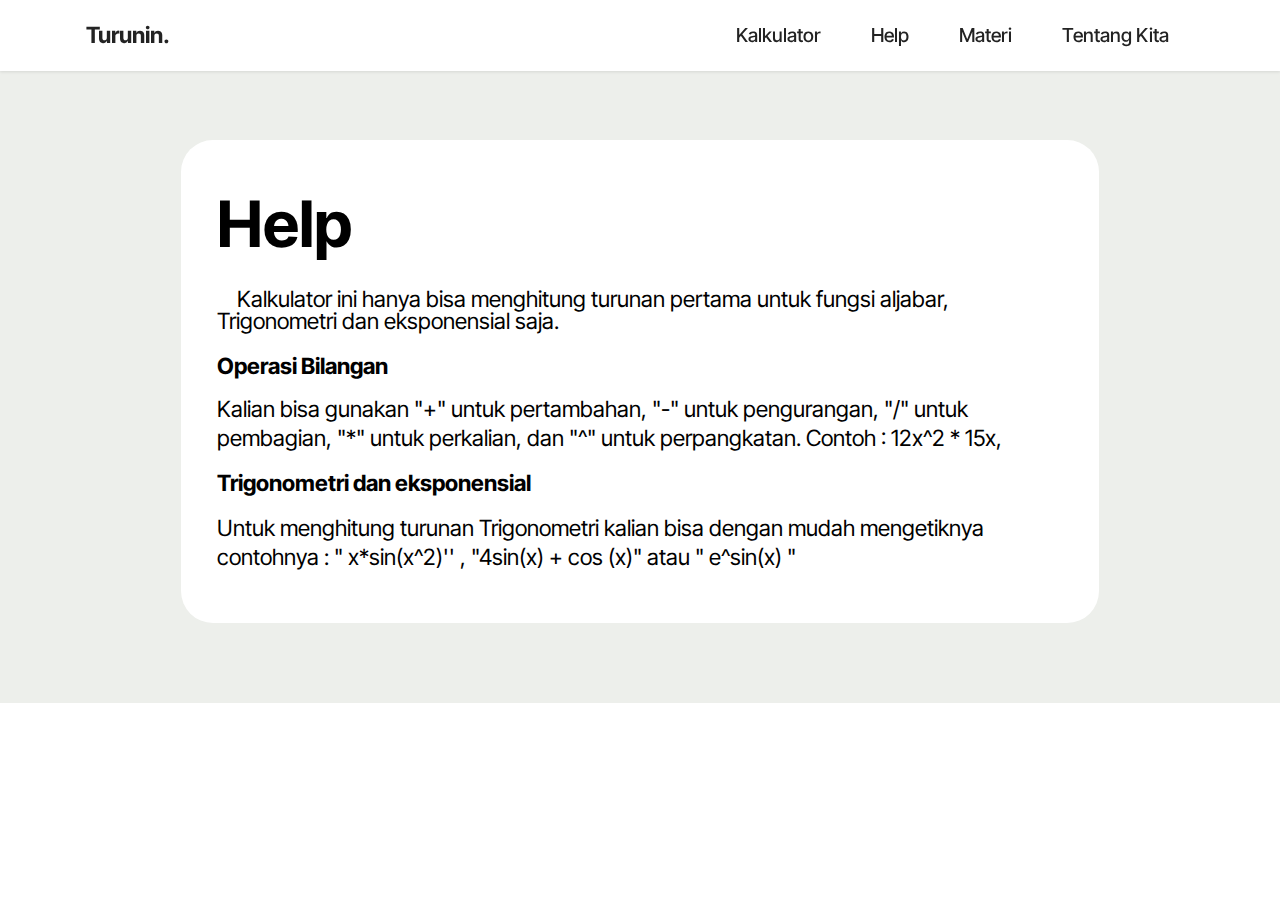
==== page1.html @ 5ba42af3 "Add files via upload" ====
<!DOCTYPE html>
<html  >
<head>

  <meta charset="UTF-8">
  <meta http-equiv="X-UA-Compatible" content="IE=edge">
  <meta name="generator" content="Mobirise v5.9.6, mobirise.com">
  <meta name="viewport" content="width=device-width, initial-scale=1, minimum-scale=1">
  <link rel="shortcut icon" href="assets/images/logo.png" type="image/x-icon">
  <meta name="description" content="">
  
  
  <title>Help</title>
  <link rel="stylesheet" href="assets/bootstrap/css/bootstrap.min.css">
  <link rel="stylesheet" href="assets/bootstrap/css/bootstrap-grid.min.css">
  <link rel="stylesheet" href="assets/bootstrap/css/bootstrap-reboot.min.css">
  <link rel="stylesheet" href="assets/dropdown/css/style.css">
  <link rel="stylesheet" href="assets/socicon/css/styles.css">
  <link rel="stylesheet" href="assets/theme/css/style.css">
  <link rel="preload" href="https://fonts.googleapis.com/css2?family=Inter+Tight:wght@400;700&display=swap&display=swap" as="style" onload="this.onload=null;this.rel='stylesheet'">
  <noscript><link rel="stylesheet" href="https://fonts.googleapis.com/css2?family=Inter+Tight:wght@400;700&display=swap&display=swap"></noscript>
  <link rel="preload" as="style" href="assets/mobirise/css/mbr-additional.css"><link rel="stylesheet" href="assets/mobirise/css/mbr-additional.css" type="text/css">

  
  
  
</head>
<body>
  
  <section data-bs-version="5.1" class="menu menu1 cid-tVA6bDs2df" once="menu" id="menu1-1">
    

    <nav class="navbar navbar-dropdown navbar-fixed-top navbar-expand-lg">
        <div class="container">
            <div class="navbar-brand">
                
                <span class="navbar-caption-wrap"><a class="navbar-caption text-black text-primary display-7" href="index.html">Turunin.</a></span>
            </div>
            <button class="navbar-toggler" type="button" data-toggle="collapse" data-bs-toggle="collapse" data-target="#navbarSupportedContent" data-bs-target="#navbarSupportedContent" aria-controls="navbarNavAltMarkup" aria-expanded="false" aria-label="Toggle navigation">
                <div class="hamburger">
                    <span></span>
                    <span></span>
                    <span></span>
                    <span></span>
                </div>
            </button>
            <div class="collapse navbar-collapse" id="navbarSupportedContent">
                <ul class="navbar-nav nav-dropdown nav-right" data-app-modern-menu="true"><li class="nav-item"><a class="nav-link link text-black text-primary display-4" href="index.html">Kalkulator</a></li>
                    <li class="nav-item"><a class="nav-link link text-black text-primary display-4" href="page1.html">Help</a></li>
                    <li class="nav-item"><a class="nav-link link text-black display-4" href="page2.html">Materi</a>
                    <li class="nav-item"><a class="nav-link link text-black display-4" href="page3.html">Tentang Kita</a>
                    </li></ul>
                
                
            </div>
        </div>
    </nav>
</section>

<section data-bs-version="5.1" class="article07 cid-tVA8xQzJCW" id="article07-2">
  

  
  
  <div class="container">
    <div class="row justify-content-center">
      <div class="card col-md-12 col-lg-10">
        <div class="card-wrapper">
          <h3 class="card-title mbr-fonts-style mbr-white mt-3 mb-4 display-2">
            <strong>Help</strong>
          </h3>
          <div class="row card-box align-left">
            <div class="item features-without-image col-12 active">
              <div class="item-wrapper">
                <h4 class="mbr-section-subtitle mbr-fonts-style mb-3 display-7"><p>&nbsp; &nbsp; Kalkulator ini hanya bisa menghitung turunan pertama untuk fungsi aljabar, Trigonometri dan eksponensial saja.&nbsp;<br><br><strong>Operasi Bilangan</strong></p></h4>
                <p class="mbr-text mbr-fonts-style display-7">
                  Kalian bisa gunakan "+" untuk pertambahan, "-" untuk pengurangan, "/" untuk pembagian, "*" untuk perkalian, dan "^" untuk perpangkatan. Contoh : 12x^2 * 15x,&nbsp;</p>
              </div>
            </div><div class="item features-without-image col-12">
              <div class="item-wrapper">
                <h4 class="mbr-section-subtitle mbr-fonts-style mb-3 display-7"><strong>Trigonometri dan eksponensial</strong></h4>
                <p class="mbr-text mbr-fonts-style display-7">
                  Untuk menghitung turunan Trigonometri kalian bisa dengan mudah mengetiknya contohnya : " x*sin(x^2)'' , "4sin(x) + cos (x)" atau " e^sin(x) "</p>
              </div>
            </div>
            
            
            
          </div>
          
        </div>
      </div>
    </div>
  </div>
</section><section class="display-7" style="padding: 0;align-items: center;justify-content: center;flex-wrap: wrap;    align-content: center;display: flex;position: relative;height: 4rem;"><a href="https://mobiri.se/3112907" style="flex: 1 1;height: 4rem;position: absolute;width: 100%;z-index: 1;"><img alt="" style="height: 4rem;" src="[data-uri]"></a><p style="margin: 0;text-align: center;" class="display-7">&#8204;</p><a style="z-index:1" ></section><script src="assets/bootstrap/js/bootstrap.bundle.min.js"></script>  <script src="assets/smoothscroll/smooth-scroll.js"></script>  <script src="assets/ytplayer/index.js"></script>  <script src="assets/dropdown/js/navbar-dropdown.js"></script>  <script src="assets/theme/js/script.js"></script>  
  
  
</body>
</html>
---- assets/dropdown/css/style.css ----
.navbar-dropdown {
  left: 0;
  padding: 0;
  position: absolute;
  right: 0;
  top: 0;
  transition: all 0.45s ease;
  z-index: 1030;
  background: #282828; }
  .navbar-dropdown .navbar-logo {
    margin-right: 0.8rem;
    transition: margin 0.3s ease-in-out;
    vertical-align: middle; }
    .navbar-dropdown .navbar-logo img {
      height: 3.125rem;
      transition: all 0.3s ease-in-out; }
    .navbar-dropdown .navbar-logo.mbr-iconfont {
      font-size: 3.125rem;
      line-height: 3.125rem; }
  .navbar-dropdown .navbar-caption {
    font-weight: 700;
    white-space: normal;
    vertical-align: -4px;
    line-height: 3.125rem !important; }
    .navbar-dropdown .navbar-caption, .navbar-dropdown .navbar-caption:hover {
      color: inherit;
      text-decoration: none; }
  .navbar-dropdown .mbr-iconfont + .navbar-caption {
    vertical-align: -1px; }
  .navbar-dropdown.navbar-fixed-top {
    position: fixed; }
  .navbar-dropdown .navbar-brand span {
    vertical-align: -4px; }
  .navbar-dropdown.bg-color.transparent {
    background: none; }
  .navbar-dropdown.navbar-short .navbar-brand {
    padding: 0.625rem 0; }
    .navbar-dropdown.navbar-short .navbar-brand span {
      vertical-align: -1px; }
  .navbar-dropdown.navbar-short .navbar-caption {
    line-height: 2.375rem !important;
    vertical-align: -2px; }
  .navbar-dropdown.navbar-short .navbar-logo {
    margin-right: 0.5rem; }
    .navbar-dropdown.navbar-short .navbar-logo img {
      height: 2.375rem; }
    .navbar-dropdown.navbar-short .navbar-logo.mbr-iconfont {
      font-size: 2.375rem;
      line-height: 2.375rem; }
  .navbar-dropdown.navbar-short .mbr-table-cell {
    height: 3.625rem; }
  .navbar-dropdown .navbar-close {
    left: 0.6875rem;
    position: fixed;
    top: 0.75rem;
    z-index: 1000; }
  .navbar-dropdown .hamburger-icon {
    content: "";
    display: inline-block;
    vertical-align: middle;
    width: 16px;
    -webkit-box-shadow: 0 -6px 0 1px #282828,0 0 0 1px #282828,0 6px 0 1px #282828;
    -moz-box-shadow: 0 -6px 0 1px #282828,0 0 0 1px #282828,0 6px 0 1px #282828;
    box-shadow: 0 -6px 0 1px #282828,0 0 0 1px #282828,0 6px 0 1px #282828; }

.dropdown-menu .dropdown-toggle[data-toggle="dropdown-submenu"]::after {
  border-bottom: 0.35em solid transparent;
  border-left: 0.35em solid;
  border-right: 0;
  border-top: 0.35em solid transparent;
  margin-left: 0.3rem; }

.dropdown-menu .dropdown-item:focus {
  outline: 0; }

.nav-dropdown {
  font-size: 0.75rem;
  font-weight: 500;
  height: auto !important; }
  .nav-dropdown .nav-btn {
    padding-left: 1rem; }
  .nav-dropdown .link {
    margin: .667em 1.667em;
    font-weight: 500;
    padding: 0;
    transition: color .2s ease-in-out; }
    .nav-dropdown .link.dropdown-toggle {
      margin-right: 2.583em; }
      .nav-dropdown .link.dropdown-toggle::after {
        margin-left: .25rem;
        border-top: 0.35em solid;
        border-right: 0.35em solid transparent;
        border-left: 0.35em solid transparent;
        border-bottom: 0; }
      .nav-dropdown .link.dropdown-toggle[aria-expanded="true"] {
        margin: 0;
        padding: 0.667em 3.263em  0.667em 1.667em; }
  .nav-dropdown .link::after,
  .nav-dropdown .dropdown-item::after {
    color: inherit; }
  .nav-dropdown .btn {
    font-size: 0.75rem;
    font-weight: 700;
    letter-spacing: 0;
    margin-bottom: 0;
    padding-left: 1.25rem;
    padding-right: 1.25rem; }
  .nav-dropdown .dropdown-menu {
    border-radius: 0;
    border: 0;
    left: 0;
    margin: 0;
    padding-bottom: 1.25rem;
    padding-top: 1.25rem;
    position: relative; }
  .nav-dropdown .dropdown-submenu {
    margin-left: 0.125rem;
    top: 0; }
  .nav-dropdown .dropdown-item {
    font-weight: 500;
    line-height: 2;
    padding: 0.3846em 4.615em 0.3846em 1.5385em;
    position: relative;
    transition: color .2s ease-in-out, background-color .2s ease-in-out; }
    .nav-dropdown .dropdown-item::after {
      margin-top: -0.3077em;
      position: absolute;
      right: 1.1538em;
      top: 50%; }
    .nav-dropdown .dropdown-item:focus, .nav-dropdown .dropdown-item:hover {
      background: none; }

@media (max-width: 767px) {
  .nav-dropdown.navbar-toggleable-sm {
    bottom: 0;
    display: none;
    left: 0;
    overflow-x: hidden;
    position: fixed;
    top: 0;
    transform: translateX(-100%);
    -ms-transform: translateX(-100%);
    -webkit-transform: translateX(-100%);
    width: 18.75rem;
    z-index: 999; } }
.nav-dropdown.navbar-toggleable-xl {
  bottom: 0;
  display: none;
  left: 0;
  overflow-x: hidden;
  position: fixed;
  top: 0;
  transform: translateX(-100%);
  -ms-transform: translateX(-100%);
  -webkit-transform: translateX(-100%);
  width: 18.75rem;
  z-index: 999; }

.nav-dropdown-sm {
  display: block !important;
  overflow-x: hidden;
  overflow: auto;
  padding-top: 3.875rem; }
  .nav-dropdown-sm::after {
    content: "";
    display: block;
    height: 3rem;
    width: 100%; }
  .nav-dropdown-sm.collapse.in ~ .navbar-close {
    display: block !important; }
  .nav-dropdown-sm.collapsing, .nav-dropdown-sm.collapse.in {
    transform: translateX(0);
    -ms-transform: translateX(0);
    -webkit-transform: translateX(0);
    transition: all 0.25s ease-out;
    -webkit-transition: all 0.25s ease-out;
    background: #282828; }
  .nav-dropdown-sm.collapsing[aria-expanded="false"] {
    transform: translateX(-100%);
    -ms-transform: translateX(-100%);
    -webkit-transform: translateX(-100%); }
  .nav-dropdown-sm .nav-item {
    display: block;
    margin-left: 0 !important;
    padding-left: 0; }
  .nav-dropdown-sm .link,
  .nav-dropdown-sm .dropdown-item {
    border-top: 1px dotted rgba(255, 255, 255, 0.1);
    font-size: 0.8125rem;
    line-height: 1.6;
    margin: 0 !important;
    padding: 0.875rem 2.4rem 0.875rem 1.5625rem !important;
    position: relative;
    white-space: normal; }
    .nav-dropdown-sm .link:focus, .nav-dropdown-sm .link:hover,
    .nav-dropdown-sm .dropdown-item:focus,
    .nav-dropdown-sm .dropdown-item:hover {
      background: rgba(0, 0, 0, 0.2) !important;
      color: #c0a375; }
  .nav-dropdown-sm .nav-btn {
    position: relative;
    padding: 1.5625rem 1.5625rem 0 1.5625rem; }
    .nav-dropdown-sm .nav-btn::before {
      border-top: 1px dotted rgba(255, 255, 255, 0.1);
      content: "";
      left: 0;
      position: absolute;
      top: 0;
      width: 100%; }
    .nav-dropdown-sm .nav-btn + .nav-btn {
      padding-top: 0.625rem; }
      .nav-dropdown-sm .nav-btn + .nav-btn::before {
        display: none; }
  .nav-dropdown-sm .btn {
    padding: 0.625rem 0; }
  .nav-dropdown-sm .dropdown-toggle[data-toggle="dropdown-submenu"]::after {
    margin-left: .25rem;
    border-top: 0.35em solid;
    border-right: 0.35em solid transparent;
    border-left: 0.35em solid transparent;
    border-bottom: 0; }
  .nav-dropdown-sm .dropdown-toggle[data-toggle="dropdown-submenu"][aria-expanded="true"]::after {
    border-top: 0;
    border-right: 0.35em solid transparent;
    border-left: 0.35em solid transparent;
    border-bottom: 0.35em solid; }
  .nav-dropdown-sm .dropdown-menu {
    margin: 0;
    padding: 0;
    position: relative;
    top: 0;
    left: 0;
    width: 100%;
    border: 0;
    float: none;
    border-radius: 0;
    background: none; }
  .nav-dropdown-sm .dropdown-submenu {
    left: 100%;
    margin-left: 0.125rem;
    margin-top: -1.25rem;
    top: 0; }

.navbar-toggleable-sm .nav-dropdown .dropdown-menu {
  position: absolute; }

.navbar-toggleable-sm .nav-dropdown .dropdown-submenu {
  left: 100%;
  margin-left: 0.125rem;
  margin-top: -1.25rem;
  top: 0; }

.navbar-toggleable-sm.opened .nav-dropdown .dropdown-menu {
  position: relative; }

.navbar-toggleable-sm.opened .nav-dropdown .dropdown-submenu {
  left: 0;
  margin-left: 00rem;
  margin-top: 0rem;
  top: 0; }

.is-builder .nav-dropdown.collapsing {
  transition: none !important; }
---- assets/socicon/css/styles.css ----
@charset "UTF-8";

@font-face {
  font-family: 'Socicon';
  src:  url('../fonts/socicon.eot');
  src:  url('../fonts/socicon.eot?#iefix') format('embedded-opentype'),
    url('../fonts/socicon.woff2') format('woff2'),
    url('../fonts/socicon.ttf') format('truetype'),
    url('../fonts/socicon.woff') format('woff'),
    url('../fonts/socicon.svg#socicon') format('svg');
  font-weight: normal;
  font-style: normal;
  font-display: swap;
}

[data-icon]:before {
  font-family: "socicon" !important;
  content: attr(data-icon);
  font-style: normal !important;
  font-weight: normal !important;
  font-variant: normal !important;
  text-transform: none !important;
  speak: none;
  line-height: 1;
  -webkit-font-smoothing: antialiased;
  -moz-osx-font-smoothing: grayscale;
}

[class^="socicon-"], [class*=" socicon-"] {
  /* use !important to prevent issues with browser extensions that change fonts */
  font-family: 'Socicon' !important;
  speak: none;
  font-style: normal;
  font-weight: normal;
  font-variant: normal;
  text-transform: none;
  line-height: 1;

  /* Better Font Rendering =========== */
  -webkit-font-smoothing: antialiased;
  -moz-osx-font-smoothing: grayscale;
}

.socicon-eitaa:before {
  content: "\e97c";
}
.socicon-soroush:before {
  content: "\e97d";
}
.socicon-bale:before {
  content: "\e97e";
}
.socicon-zazzle:before {
  content: "\e97b";
}
.socicon-society6:before {
  content: "\e97a";
}
.socicon-redbubble:before {
  content: "\e979";
}
.socicon-avvo:before {
  content: "\e978";
}
.socicon-stitcher:before {
  content: "\e977";
}
.socicon-googlehangouts:before {
  content: "\e974";
}
.socicon-dlive:before {
  content: "\e975";
}
.socicon-vsco:before {
  content: "\e976";
}
.socicon-flipboard:before {
  content: "\e973";
}
.socicon-ubuntu:before {
  content: "\e958";
}
.socicon-artstation:before {
  content: "\e959";
}
.socicon-invision:before {
  content: "\e95a";
}
.socicon-torial:before {
  content: "\e95b";
}
.socicon-collectorz:before {
  content: "\e95c";
}
.socicon-seenthis:before {
  content: "\e95d";
}
.socicon-googleplaymusic:before {
  content: "\e95e";
}
.socicon-debian:before {
  content: "\e95f";
}
.socicon-filmfreeway:before {
  content: "\e960";
}
.socicon-gnome:before {
  content: "\e961";
}
.socicon-itchio:before {
  content: "\e962";
}
.socicon-jamendo:before {
  content: "\e963";
}
.socicon-mix:before {
  content: "\e964";
}
.socicon-sharepoint:before {
  content: "\e965";
}
.socicon-tinder:before {
  content: "\e966";
}
.socicon-windguru:before {
  content: "\e967";
}
.socicon-cdbaby:before {
  content: "\e968";
}
.socicon-elementaryos:before {
  content: "\e969";
}
.socicon-stage32:before {
  content: "\e96a";
}
.socicon-tiktok:before {
  content: "\e96b";
}
.socicon-gitter:before {
  content: "\e96c";
}
.socicon-letterboxd:before {
  content: "\e96d";
}
.socicon-threema:before {
  content: "\e96e";
}
.socicon-splice:before {
  content: "\e96f";
}
.socicon-metapop:before {
  content: "\e970";
}
.socicon-naver:before {
  content: "\e971";
}
.socicon-remote:before {
  content: "\e972";
}
.socicon-internet:before {
  content: "\e957";
}
.socicon-moddb:before {
  content: "\e94b";
}
.socicon-indiedb:before {
  content: "\e94c";
}
.socicon-traxsource:before {
  content: "\e94d";
}
.socicon-gamefor:before {
  content: "\e94e";
}
.socicon-pixiv:before {
  content: "\e94f";
}
.socicon-myanimelist:before {
  content: "\e950";
}
.socicon-blackberry:before {
  content: "\e951";
}
.socicon-wickr:before {
  content: "\e952";
}
.socicon-spip:before {
  content: "\e953";
}
.socicon-napster:before {
  content: "\e954";
}
.socicon-beatport:before {
  content: "\e955";
}
.socicon-hackerone:before {
  content: "\e956";
}
.socicon-hackernews:before {
  content: "\e946";
}
.socicon-smashwords:before {
  content: "\e947";
}
.socicon-kobo:before {
  content: "\e948";
}
.socicon-bookbub:before {
  content: "\e949";
}
.socicon-mailru:before {
  content: "\e94a";
}
.socicon-gitlab:before {
  content: "\e945";
}
.socicon-instructables:before {
  content: "\e944";
}
.socicon-portfolio:before {
  content: "\e943";
}
.socicon-codered:before {
  content: "\e940";
}
.socicon-origin:before {
  content: "\e941";
}
.socicon-nextdoor:before {
  content: "\e942";
}
.socicon-udemy:before {
  content: "\e93f";
}
.socicon-livemaster:before {
  content: "\e93e";
}
.socicon-crunchbase:before {
  content: "\e93b";
}
.socicon-homefy:before {
  content: "\e93c";
}
.socicon-calendly:before {
  content: "\e93d";
}
.socicon-realtor:before {
  content: "\e90f";
}
.socicon-tidal:before {
  content: "\e910";
}
.socicon-qobuz:before {
  content: "\e911";
}
.socicon-natgeo:before {
  content: "\e912";
}
.socicon-mastodon:before {
  content: "\e913";
}
.socicon-unsplash:before {
  content: "\e914";
}
.socicon-homeadvisor:before {
  content: "\e915";
}
.socicon-angieslist:before {
  content: "\e916";
}
.socicon-codepen:before {
  content: "\e917";
}
.socicon-slack:before {
  content: "\e918";
}
.socicon-openaigym:before {
  content: "\e919";
}
.socicon-logmein:before {
  content: "\e91a";
}
.socicon-fiverr:before {
  content: "\e91b";
}
.socicon-gotomeeting:before {
  content: "\e91c";
}
.socicon-aliexpress:before {
  content: "\e91d";
}
.socicon-guru:before {
  content: "\e91e";
}
.socicon-appstore:before {
  content: "\e91f";
}
.socicon-homes:before {
  content: "\e920";
}
.socicon-zoom:before {
  content: "\e921";
}
.socicon-alibaba:before {
  content: "\e922";
}
.socicon-craigslist:before {
  content: "\e923";
}
.socicon-wix:before {
  content: "\e924";
}
.socicon-redfin:before {
  content: "\e925";
}
.socicon-googlecalendar:before {
  content: "\e926";
}
.socicon-shopify:before {
  content: "\e927";
}
.socicon-freelancer:before {
  content: "\e928";
}
.socicon-seedrs:before {
  content: "\e929";
}
.socicon-bing:before {
  content: "\e92a";
}
.socicon-doodle:before {
  content: "\e92b";
}
.socicon-bonanza:before {
  content: "\e92c";
}
.socicon-squarespace:before {
  content: "\e92d";
}
.socicon-toptal:before {
  content: "\e92e";
}
.socicon-gust:before {
  content: "\e92f";
}
.socicon-ask:before {
  content: "\e930";
}
.socicon-trulia:before {
  content: "\e931";
}
.socicon-loomly:before {
  content: "\e932";
}
.socicon-ghost:before {
  content: "\e933";
}
.socicon-upwork:before {
  content: "\e934";
}
.socicon-fundable:before {
  content: "\e935";
}
.socicon-booking:before {
  content: "\e936";
}
.socicon-googlemaps:before {
  content: "\e937";
}
.socicon-zillow:before {
  content: "\e938";
}
.socicon-niconico:before {
  content: "\e939";
}
.socicon-toneden:before {
  content: "\e93a";
}
.socicon-augment:before {
  content: "\e908";
}
.socicon-bitbucket:before {
  content: "\e909";
}
.socicon-fyuse:before {
  content: "\e90a";
}
.socicon-yt-gaming:before {
  content: "\e90b";
}
.socicon-sketchfab:before {
  content: "\e90c";
}
.socicon-mobcrush:before {
  content: "\e90d";
}
.socicon-microsoft:before {
  content: "\e90e";
}
.socicon-pandora:before {
  content: "\e907";
}
.socicon-messenger:before {
  content: "\e906";
}
.socicon-gamewisp:before {
  content: "\e905";
}
.socicon-bloglovin:before {
  content: "\e904";
}
.socicon-tunein:before {
  content: "\e903";
}
.socicon-gamejolt:before {
  content: "\e901";
}
.socicon-trello:before {
  content: "\e902";
}
.socicon-spreadshirt:before {
  content: "\e900";
}
.socicon-500px:before {
  content: "\e000";
}
.socicon-8tracks:before {
  content: "\e001";
}
.socicon-airbnb:before {
  content: "\e002";
}
.socicon-alliance:before {
  content: "\e003";
}
.socicon-amazon:before {
  content: "\e004";
}
.socicon-amplement:before {
  content: "\e005";
}
.socicon-android:before {
  content: "\e006";
}
.socicon-angellist:before {
  content: "\e007";
}
.socicon-apple:before {
  content: "\e008";
}
.socicon-appnet:before {
  content: "\e009";
}
.socicon-baidu:before {
  content: "\e00a";
}
.socicon-bandcamp:before {
  content: "\e00b";
}
.socicon-battlenet:before {
  content: "\e00c";
}
.socicon-mixer:before {
  content: "\e00d";
}
.socicon-bebee:before {
  content: "\e00e";
}
.socicon-bebo:before {
  content: "\e00f";
}
.socicon-behance:before {
  content: "\e010";
}
.socicon-blizzard:before {
  content: "\e011";
}
.socicon-blogger:before {
  content: "\e012";
}
.socicon-buffer:before {
  content: "\e013";
}
.socicon-chrome:before {
  content: "\e014";
}
.socicon-coderwall:before {
  content: "\e015";
}
.socicon-curse:before {
  content: "\e016";
}
.socicon-dailymotion:before {
  content: "\e017";
}
.socicon-deezer:before {
  content: "\e018";
}
.socicon-delicious:before {
  content: "\e019";
}
.socicon-deviantart:before {
  content: "\e01a";
}
.socicon-diablo:before {
  content: "\e01b";
}
.socicon-digg:before {
  content: "\e01c";
}
.socicon-discord:before {
  content: "\e01d";
}
.socicon-disqus:before {
  content: "\e01e";
}
.socicon-douban:before {
  content: "\e01f";
}
.socicon-draugiem:before {
  content: "\e020";
}
.socicon-dribbble:before {
  content: "\e021";
}
.socicon-drupal:before {
  content: "\e022";
}
.socicon-ebay:before {
  content: "\e023";
}
.socicon-ello:before {
  content: "\e024";
}
.socicon-endomodo:before {
  content: "\e025";
}
.socicon-envato:before {
  content: "\e026";
}
.socicon-etsy:before {
  content: "\e027";
}
.socicon-facebook:before {
  content: "\e028";
}
.socicon-feedburner:before {
  content: "\e029";
}
.socicon-filmweb:before {
  content: "\e02a";
}
.socicon-firefox:before {
  content: "\e02b";
}
.socicon-flattr:before {
  content: "\e02c";
}
.socicon-flickr:before {
  content: "\e02d";
}
.socicon-formulr:before {
  content: "\e02e";
}
.socicon-forrst:before {
  content: "\e02f";
}
.socicon-foursquare:before {
  content: "\e030";
}
.socicon-friendfeed:before {
  content: "\e031";
}
.socicon-github:before {
  content: "\e032";
}
.socicon-goodreads:before {
  content: "\e033";
}
.socicon-google:before {
  content: "\e034";
}
.socicon-googlescholar:before {
  content: "\e035";
}
.socicon-googlegroups:before {
  content: "\e036";
}
.socicon-googlephotos:before {
  content: "\e037";
}
.socicon-googleplus:before {
  content: "\e038";
}
.socicon-grooveshark:before {
  content: "\e039";
}
.socicon-hackerrank:before {
  content: "\e03a";
}
.socicon-hearthstone:before {
  content: "\e03b";
}
.socicon-hellocoton:before {
  content: "\e03c";
}
.socicon-heroes:before {
  content: "\e03d";
}
.socicon-smashcast:before {
  content: "\e03e";
}
.socicon-horde:before {
  content: "\e03f";
}
.socicon-houzz:before {
  content: "\e040";
}
.socicon-icq:before {
  content: "\e041";
}
.socicon-identica:before {
  content: "\e042";
}
.socicon-imdb:before {
  content: "\e043";
}
.socicon-instagram:before {
  content: "\e044";
}
.socicon-issuu:before {
  content: "\e045";
}
.socicon-istock:before {
  content: "\e046";
}
.socicon-itunes:before {
  content: "\e047";
}
.socicon-keybase:before {
  content: "\e048";
}
.socicon-lanyrd:before {
  content: "\e049";
}
.socicon-lastfm:before {
  content: "\e04a";
}
.socicon-line:before {
  content: "\e04b";
}
.socicon-linkedin:before {
  content: "\e04c";
}
.socicon-livejournal:before {
  content: "\e04d";
}
.socicon-lyft:before {
  content: "\e04e";
}
.socicon-macos:before {
  content: "\e04f";
}
.socicon-mail:before {
  content: "\e050";
}
.socicon-medium:before {
  content: "\e051";
}
.socicon-meetup:before {
  content: "\e052";
}
.socicon-mixcloud:before {
  content: "\e053";
}
.socicon-modelmayhem:before {
  content: "\e054";
}
.socicon-mumble:before {
  content: "\e055";
}
.socicon-myspace:before {
  content: "\e056";
}
.socicon-newsvine:before {
  content: "\e057";
}
.socicon-nintendo:before {
  content: "\e058";
}
.socicon-npm:before {
  content: "\e059";
}
.socicon-odnoklassniki:before {
  content: "\e05a";
}
.socicon-openid:before {
  content: "\e05b";
}
.socicon-opera:before {
  content: "\e05c";
}
.socicon-outlook:before {
  content: "\e05d";
}
.socicon-overwatch:before {
  content: "\e05e";
}
.socicon-patreon:before {
  content: "\e05f";
}
.socicon-paypal:before {
  content: "\e060";
}
.socicon-periscope:before {
  content: "\e061";
}
.socicon-persona:before {
  content: "\e062";
}
.socicon-pinterest:before {
  content: "\e063";
}
.socicon-play:before {
  content: "\e064";
}
.socicon-player:before {
  content: "\e065";
}
.socicon-playstation:before {
  content: "\e066";
}
.socicon-pocket:before {
  content: "\e067";
}
.socicon-qq:before {
  content: "\e068";
}
.socicon-quora:before {
  content: "\e069";
}
.socicon-raidcall:before {
  content: "\e06a";
}
.socicon-ravelry:before {
  content: "\e06b";
}
.socicon-reddit:before {
  content: "\e06c";
}
.socicon-renren:before {
  content: "\e06d";
}
.socicon-researchgate:before {
  content: "\e06e";
}
.socicon-residentadvisor:before {
  content: "\e06f";
}
.socicon-reverbnation:before {
  content: "\e070";
}
.socicon-rss:before {
  content: "\e071";
}
.socicon-sharethis:before {
  content: "\e072";
}
.socicon-skype:before {
  content: "\e073";
}
.socicon-slideshare:before {
  content: "\e074";
}
.socicon-smugmug:before {
  content: "\e075";
}
.socicon-snapchat:before {
  content: "\e076";
}
.socicon-songkick:before {
  content: "\e077";
}
.socicon-soundcloud:before {
  content: "\e078";
}
.socicon-spotify:before {
  content: "\e079";
}
.socicon-stackexchange:before {
  content: "\e07a";
}
.socicon-stackoverflow:before {
  content: "\e07b";
}
.socicon-starcraft:before {
  content: "\e07c";
}
.socicon-stayfriends:before {
  content: "\e07d";
}
.socicon-steam:before {
  content: "\e07e";
}
.socicon-storehouse:before {
  content: "\e07f";
}
.socicon-strava:before {
  content: "\e080";
}
.socicon-streamjar:before {
  content: "\e081";
}
.socicon-stumbleupon:before {
  content: "\e082";
}
.socicon-swarm:before {
  content: "\e083";
}
.socicon-teamspeak:before {
  content: "\e084";
}
.socicon-teamviewer:before {
  content: "\e085";
}
.socicon-technorati:before {
  content: "\e086";
}
.socicon-telegram:before {
  content: "\e087";
}
.socicon-tripadvisor:before {
  content: "\e088";
}
.socicon-tripit:before {
  content: "\e089";
}
.socicon-triplej:before {
  content: "\e08a";
}
.socicon-tumblr:before {
  content: "\e08b";
}
.socicon-twitch:before {
  content: "\e08c";
}
.socicon-twitter:before {
  content: "\e08d";
}
.socicon-uber:before {
  content: "\e08e";
}
.socicon-ventrilo:before {
  content: "\e08f";
}
.socicon-viadeo:before {
  content: "\e090";
}
.socicon-viber:before {
  content: "\e091";
}
.socicon-viewbug:before {
  content: "\e092";
}
.socicon-vimeo:before {
  content: "\e093";
}
.socicon-vine:before {
  content: "\e094";
}
.socicon-vkontakte:before {
  content: "\e095";
}
.socicon-warcraft:before {
  content: "\e096";
}
.socicon-wechat:before {
  content: "\e097";
}
.socicon-weibo:before {
  content: "\e098";
}
.socicon-whatsapp:before {
  content: "\e099";
}
.socicon-wikipedia:before {
  content: "\e09a";
}
.socicon-windows:before {
  content: "\e09b";
}
.socicon-wordpress:before {
  content: "\e09c";
}
.socicon-wykop:before {
  content: "\e09d";
}
.socicon-xbox:before {
  content: "\e09e";
}
.socicon-xing:before {
  content: "\e09f";
}
.socicon-yahoo:before {
  content: "\e0a0";
}
.socicon-yammer:before {
  content: "\e0a1";
}
.socicon-yandex:before {
  content: "\e0a2";
}
.socicon-yelp:before {
  content: "\e0a3";
}
.socicon-younow:before {
  content: "\e0a4";
}
.socicon-youtube:before {
  content: "\e0a5";
}
.socicon-zapier:before {
  content: "\e0a6";
}
.socicon-zerply:before {
  content: "\e0a7";
}
.socicon-zomato:before {
  content: "\e0a8";
}
.socicon-zynga:before {
  content: "\e0a9";
}
---- assets/theme/css/style.css ----
@charset "UTF-8";
section {
  background-color: #ffffff;
}

body {
  font-style: normal;
  line-height: 1.5;
  font-weight: 400;
  color: #232323;
  position: relative;
}

button {
  background-color: transparent;
  border-color: transparent;
}

.embla__button,
.carousel-control {
  background-color: #edefea !important;
  opacity: 0.8 !important;
  color: #464845 !important;
  border-color: #edefea !important;
}

.carousel .close,
.modalWindow .close {
  background-color: #edefea !important;
  color: #464845 !important;
  border-color: #edefea !important;
  opacity: 0.8 !important;
}

.carousel .close:hover,
.modalWindow .close:hover {
  opacity: 1 !important;
}

.carousel-indicators li {
  background-color: #edefea !important;
  border: 2px solid #464845 !important;
}

.carousel-indicators li:hover,
.carousel-indicators li:active {
  opacity: 0.8 !important;
}

.embla__button:hover,
.carousel-control:hover {
  background-color: #edefea !important;
  opacity: 1 !important;
}

.modalWindow-video-container {
  height: 80%;
}

section,
.container,
.container-fluid {
  position: relative;
  word-wrap: break-word;
}

a.mbr-iconfont:hover {
  text-decoration: none;
}

.article .lead p,
.article .lead ul,
.article .lead ol,
.article .lead pre,
.article .lead blockquote {
  margin-bottom: 0;
}

a {
  font-style: normal;
  font-weight: 400;
  cursor: pointer;
}
a, a:hover {
  text-decoration: none;
}

.mbr-section-title {
  font-style: normal;
  line-height: 1.3;
}

.mbr-section-subtitle {
  line-height: 1.3;
}

.mbr-text {
  font-style: normal;
  line-height: 1.7;
}

h1,
h2,
h3,
h4,
h5,
h6,
.display-1,
.display-2,
.display-4,
.display-5,
.display-7,
span,
p,
a {
  line-height: 1;
  word-break: break-word;
  word-wrap: break-word;
  font-weight: 400;
}

b,
strong {
  font-weight: bold;
}

input:-webkit-autofill, input:-webkit-autofill:hover, input:-webkit-autofill:focus, input:-webkit-autofill:active {
  transition-delay: 9999s;
  -webkit-transition-property: background-color, color;
  transition-property: background-color, color;
}

textarea[type=hidden] {
  display: none;
}

section {
  background-position: 50% 50%;
  background-repeat: no-repeat;
  background-size: cover;
}
section .mbr-background-video,
section .mbr-background-video-preview {
  position: absolute;
  bottom: 0;
  left: 0;
  right: 0;
  top: 0;
}

.hidden {
  visibility: hidden;
}

.mbr-z-index20 {
  z-index: 20;
}

/*! Base colors */
.mbr-white {
  color: #ffffff;
}

.mbr-black {
  color: #111111;
}

.mbr-bg-white {
  background-color: #ffffff;
}

.mbr-bg-black {
  background-color: #000000;
}

/*! Text-aligns */
.align-left {
  text-align: left;
}

.align-center {
  text-align: center;
}

.align-right {
  text-align: right;
}

/*! Font-weight  */
.mbr-light {
  font-weight: 300;
}

.mbr-regular {
  font-weight: 400;
}

.mbr-semibold {
  font-weight: 500;
}

.mbr-bold {
  font-weight: 700;
}

/*! Media  */
.media-content {
  flex-basis: 100%;
}

.media-container-row {
  display: flex;
  flex-direction: row;
  flex-wrap: wrap;
  justify-content: center;
  align-content: center;
  align-items: start;
}
.media-container-row .media-size-item {
  width: 400px;
}

.media-container-column {
  display: flex;
  flex-direction: column;
  flex-wrap: wrap;
  justify-content: center;
  align-content: center;
  align-items: stretch;
}
.media-container-column > * {
  width: 100%;
}

@media (min-width: 992px) {
  .media-container-row {
    flex-wrap: nowrap;
  }
}
figure {
  margin-bottom: 0;
  overflow: hidden;
}

figure[mbr-media-size] {
  transition: width 0.1s;
}

img,
iframe {
  display: block;
  width: 100%;
}

.card {
  background-color: transparent;
  border: none;
}

.card-box {
  width: 100%;
}

.card-img {
  text-align: center;
  flex-shrink: 0;
  -webkit-flex-shrink: 0;
}

.media {
  max-width: 100%;
  margin: 0 auto;
}

.mbr-figure {
  align-self: center;
}

.media-container > div {
  max-width: 100%;
}

.mbr-figure img,
.card-img img {
  width: 100%;
}

@media (max-width: 991px) {
  .media-size-item {
    width: auto !important;
  }
  .media {
    width: auto;
  }
  .mbr-figure {
    width: 100% !important;
  }
}
/*! Buttons */
.mbr-section-btn {
  margin-left: -0.6rem;
  margin-right: -0.6rem;
  font-size: 0;
}

.btn {
  font-weight: 600;
  border-width: 1px;
  font-style: normal;
  margin: 0.6rem 0.6rem;
  white-space: normal;
  transition: all 0.2s ease-in-out;
  display: inline-flex;
  align-items: center;
  justify-content: center;
  word-break: break-word;
}

.btn-sm {
  font-weight: 600;
  letter-spacing: 0px;
  transition: all 0.3s ease-in-out;
}

.btn-md {
  font-weight: 600;
  letter-spacing: 0px;
  transition: all 0.3s ease-in-out;
}

.btn-lg {
  font-weight: 600;
  letter-spacing: 0px;
  transition: all 0.3s ease-in-out;
}

.btn-form {
  margin: 0;
}
.btn-form:hover {
  cursor: pointer;
}

nav .mbr-section-btn {
  margin-left: 0rem;
  margin-right: 0rem;
}

/*! Btn icon margin */
.btn .mbr-iconfont,
.btn.btn-sm .mbr-iconfont {
  order: 1;
  cursor: pointer;
  margin-left: 0.5rem;
  vertical-align: sub;
}

.btn.btn-md .mbr-iconfont,
.btn.btn-md .mbr-iconfont {
  margin-left: 0.8rem;
}

.mbr-regular {
  font-weight: 400;
}

.mbr-semibold {
  font-weight: 500;
}

.mbr-bold {
  font-weight: 700;
}

[type=submit] {
  -webkit-appearance: none;
}

/*! Full-screen */
.mbr-fullscreen .mbr-overlay {
  min-height: 100vh;
}

.mbr-fullscreen {
  display: flex;
  display: -moz-flex;
  display: -ms-flex;
  display: -o-flex;
  align-items: center;
  min-height: 100vh;
  padding-top: 3rem;
  padding-bottom: 3rem;
}

/*! Map */
.map {
  height: 25rem;
  position: relative;
}
.map iframe {
  width: 100%;
  height: 100%;
}

/*! Scroll to top arrow */
.mbr-arrow-up {
  bottom: 25px;
  right: 90px;
  position: fixed;
  text-align: right;
  z-index: 5000;
  color: #ffffff;
  font-size: 22px;
}

.mbr-arrow-up a {
  background: rgba(0, 0, 0, 0.2);
  border-radius: 50%;
  color: #fff;
  display: inline-block;
  height: 60px;
  width: 60px;
  border: 2px solid #fff;
  outline-style: none !important;
  position: relative;
  text-decoration: none;
  transition: all 0.3s ease-in-out;
  cursor: pointer;
  text-align: center;
}
.mbr-arrow-up a:hover {
  background-color: rgba(0, 0, 0, 0.4);
}
.mbr-arrow-up a i {
  line-height: 60px;
}

.mbr-arrow-up-icon {
  display: block;
  color: #fff;
}

.mbr-arrow-up-icon::before {
  content: "›";
  display: inline-block;
  font-family: serif;
  font-size: 22px;
  line-height: 1;
  font-style: normal;
  position: relative;
  top: 6px;
  left: -4px;
  transform: rotate(-90deg);
}

/*! Arrow Down */
.mbr-arrow {
  position: absolute;
  bottom: 45px;
  left: 50%;
  width: 60px;
  height: 60px;
  cursor: pointer;
  background-color: rgba(80, 80, 80, 0.5);
  border-radius: 50%;
  transform: translateX(-50%);
}
@media (max-width: 767px) {
  .mbr-arrow {
    display: none;
  }
}
.mbr-arrow > a {
  display: inline-block;
  text-decoration: none;
  outline-style: none;
  animation: arrowdown 1.7s ease-in-out infinite;
  color: #ffffff;
}
.mbr-arrow > a > i {
  position: absolute;
  top: -2px;
  left: 15px;
  font-size: 2rem;
}

#scrollToTop a i::before {
  content: "";
  position: absolute;
  display: block;
  border-bottom: 2.5px solid #fff;
  border-left: 2.5px solid #fff;
  width: 27.8%;
  height: 27.8%;
  left: 50%;
  top: 51%;
  transform: translateY(-30%) translateX(-50%) rotate(135deg);
}

@keyframes arrowdown {
  0% {
    transform: translateY(0px);
  }
  50% {
    transform: translateY(-5px);
  }
  100% {
    transform: translateY(0px);
  }
}
@media (max-width: 500px) {
  .mbr-arrow-up {
    left: 0;
    right: 0;
    text-align: center;
  }
}
/*Gradients animation*/
@keyframes gradient-animation {
  from {
    background-position: 0% 100%;
    animation-timing-function: ease-in-out;
  }
  to {
    background-position: 100% 0%;
    animation-timing-function: ease-in-out;
  }
}
.bg-gradient {
  background-size: 200% 200%;
  animation: gradient-animation 5s infinite alternate;
  -webkit-animation: gradient-animation 5s infinite alternate;
}

.menu .navbar-brand {
  display: -webkit-flex;
}
.menu .navbar-brand span {
  display: flex;
  display: -webkit-flex;
}
.menu .navbar-brand .navbar-caption-wrap {
  display: -webkit-flex;
}
.menu .navbar-brand .navbar-logo img {
  display: -webkit-flex;
  width: auto;
}
@media (min-width: 768px) and (max-width: 991px) {
  .menu .navbar-toggleable-sm .navbar-nav {
    display: -ms-flexbox;
  }
}
@media (max-width: 991px) {
  .menu .navbar-collapse {
    max-height: 93.5vh;
  }
  .menu .navbar-collapse.show {
    overflow: auto;
  }
}
@media (min-width: 992px) {
  .menu .navbar-nav.nav-dropdown {
    display: -webkit-flex;
  }
  .menu .navbar-toggleable-sm .navbar-collapse {
    display: -webkit-flex !important;
  }
  .menu .collapsed .navbar-collapse {
    max-height: 93.5vh;
  }
  .menu .collapsed .navbar-collapse.show {
    overflow: auto;
  }
}
@media (max-width: 767px) {
  .menu .navbar-collapse {
    max-height: 80vh;
  }
}

.nav-link .mbr-iconfont {
  margin-right: 0.5rem;
}

.navbar {
  display: -webkit-flex;
  -webkit-flex-wrap: wrap;
  -webkit-align-items: center;
  -webkit-justify-content: space-between;
}

.navbar-collapse {
  -webkit-flex-basis: 100%;
  -webkit-flex-grow: 1;
  -webkit-align-items: center;
}

.nav-dropdown .link {
  padding: 0.667em 1.667em !important;
  margin: 0 !important;
}

.nav {
  display: -webkit-flex;
  -webkit-flex-wrap: wrap;
}

.row {
  display: -webkit-flex;
  -webkit-flex-wrap: wrap;
}

.justify-content-center {
  -webkit-justify-content: center;
}

.form-inline {
  display: -webkit-flex;
}

.card-wrapper {
  -webkit-flex: 1;
}

.carousel-control {
  z-index: 10;
  display: -webkit-flex;
}

.carousel-controls {
  display: -webkit-flex;
}

.media {
  display: -webkit-flex;
}

.form-group:focus {
  outline: none;
}

.jq-selectbox__select {
  padding: 7px 0;
  position: relative;
}

.jq-selectbox__dropdown {
  overflow: hidden;
  border-radius: 10px;
  position: absolute;
  top: 100%;
  left: 0 !important;
  width: 100% !important;
}

.jq-selectbox__trigger-arrow {
  right: 0;
  transform: translateY(-50%);
}

.jq-selectbox li {
  padding: 1.07em 0.5em;
}

input[type=range] {
  padding-left: 0 !important;
  padding-right: 0 !important;
}

.modal-dialog,
.modal-content {
  height: 100%;
}

.modal-dialog .carousel-inner {
  height: calc(100vh - 1.75rem);
}
@media (max-width: 575px) {
  .modal-dialog .carousel-inner {
    height: calc(100vh - 1rem);
  }
}

.carousel-item {
  text-align: center;
}

.carousel-item img {
  margin: auto;
}

.navbar-toggler {
  align-self: flex-start;
  padding: 0.25rem 0.75rem;
  font-size: 1.25rem;
  line-height: 1;
  background: transparent;
  border: 1px solid transparent;
  border-radius: 0.25rem;
}

.navbar-toggler:focus,
.navbar-toggler:hover {
  text-decoration: none;
  box-shadow: none;
}

.navbar-toggler-icon {
  display: inline-block;
  width: 1.5em;
  height: 1.5em;
  vertical-align: middle;
  content: "";
  background: no-repeat center center;
  background-size: 100% 100%;
}

.navbar-toggler-left {
  position: absolute;
  left: 1rem;
}

.navbar-toggler-right {
  position: absolute;
  right: 1rem;
}

.card-img {
  width: auto;
}

.menu .navbar.collapsed:not(.beta-menu) {
  flex-direction: column;
}

.carousel-item.active,
.carousel-item-next,
.carousel-item-prev {
  display: flex;
}

.note-air-layout .dropup .dropdown-menu,
.note-air-layout .navbar-fixed-bottom .dropdown .dropdown-menu {
  bottom: initial !important;
}

html,
body {
  height: auto;
  min-height: 100vh;
}

.dropup .dropdown-toggle::after {
  display: none;
}

.form-asterisk {
  font-family: initial;
  position: absolute;
  top: -2px;
  font-weight: normal;
}

.form-control-label {
  position: relative;
  cursor: pointer;
  margin-bottom: 0.357em;
  padding: 0;
}

.alert {
  color: #ffffff;
  border-radius: 0;
  border: 0;
  font-size: 1.1rem;
  line-height: 1.5;
  margin-bottom: 1.875rem;
  padding: 1.25rem;
  position: relative;
  text-align: center;
}
.alert.alert-form::after {
  background-color: inherit;
  bottom: -7px;
  content: "";
  display: block;
  height: 14px;
  left: 50%;
  margin-left: -7px;
  position: absolute;
  transform: rotate(45deg);
  width: 14px;
}

.form-control {
  background-color: #ffffff;
  background-clip: border-box;
  color: #232323;
  line-height: 1rem !important;
  height: auto;
  padding: 1.2rem 2rem;
  transition: border-color 0.25s ease 0s;
  border: 1px solid transparent !important;
  border-radius: 4px;
  box-shadow: rgba(0, 0, 0, 0.07) 0px 1px 1px 0px, rgba(0, 0, 0, 0.07) 0px 1px 3px 0px, rgba(0, 0, 0, 0.03) 0px 0px 0px 1px;
}
.form-active .form-control:invalid {
  border-color: red;
}

.row > * {
  padding-right: 1rem;
  padding-left: 1rem;
}

form .row {
  margin-left: -0.6rem;
  margin-right: -0.6rem;
}
form .row [class*=col] {
  padding-left: 0.6rem;
  padding-right: 0.6rem;
}

form .mbr-section-btn {
  padding-left: 0.6rem;
  padding-right: 0.6rem;
}

form .form-check-input {
  margin-top: 0.5;
}

textarea.form-control {
  line-height: 1.5rem !important;
}

.form-group {
  margin-bottom: 1.2rem;
}

.form-control,
form .btn {
  min-height: 48px;
}

.gdpr-block label span.textGDPR input[name=gdpr] {
  top: 7px;
}

.form-control:focus {
  box-shadow: none;
}

:focus {
  outline: none;
}

.mbr-overlay {
  background-color: #000;
  bottom: 0;
  left: 0;
  opacity: 0.5;
  position: absolute;
  right: 0;
  top: 0;
  z-index: 0;
  pointer-events: none;
}

blockquote {
  font-style: italic;
  padding: 3rem;
  font-size: 1.09rem;
  position: relative;
  border-left: 3px solid;
}

ul,
ol,
pre,
blockquote {
  margin-bottom: 2.3125rem;
}

.mt-4 {
  margin-top: 2rem !important;
}

.mb-4 {
  margin-bottom: 2rem !important;
}

.container,
.container-fluid {
  padding-left: 16px;
  padding-right: 16px;
}

.row {
  margin-left: -16px;
  margin-right: -16px;
}
.row > [class*=col] {
  padding-left: 16px;
  padding-right: 16px;
}

@media (min-width: 992px) {
  .container-fluid {
    padding-left: 32px;
    padding-right: 32px;
  }
}
@media (max-width: 991px) {
  .mbr-container {
    padding-left: 16px;
    padding-right: 16px;
  }
}
.app-video-wrapper > img {
  opacity: 1;
}

.app-video-wrapper {
  background: transparent;
}

.item {
  position: relative;
}

.dropdown-menu .dropdown-menu {
  left: 100%;
}

.dropdown-item + .dropdown-menu {
  display: none;
}

.dropdown-item:hover + .dropdown-menu,
.dropdown-menu:hover {
  display: block;
}

@media (min-aspect-ratio: 16/9) {
  .mbr-video-foreground {
    height: 300% !important;
    top: -100% !important;
  }
}
@media (max-aspect-ratio: 16/9) {
  .mbr-video-foreground {
    width: 300% !important;
    left: -100% !important;
  }
}.engine {
	position: absolute;
	text-indent: -2400px;
	text-align: center;
	padding: 0;
	top: 0;
	left: -2400px;
}
---- assets/mobirise/css/mbr-additional.css ----
.btn {
  border-width: 2px;
}
img,
.card-wrap,
.card-wrapper,
.video-wrapper,
.mbr-figure iframe,
.google-map iframe,
.slide-content,
.plan,
.card,
.item-wrapper {
  border-radius: 2rem !important;
}
.video-wrapper {
  overflow: hidden;
}
body {
  font-family: Inter Tight;
}
.display-1 {
  font-family: 'Inter Tight', sans-serif;
  font-size: 5rem;
  line-height: 1;
}
.display-1 > .mbr-iconfont {
  font-size: 6.25rem;
}
.display-2 {
  font-family: 'Inter Tight', sans-serif;
  font-size: 4rem;
  line-height: 1;
}
.display-2 > .mbr-iconfont {
  font-size: 5rem;
}
.display-4 {
  font-family: 'Inter Tight', sans-serif;
  font-size: 1.2rem;
  line-height: 1.5;
}
.display-4 > .mbr-iconfont {
  font-size: 1.5rem;
}
.display-5 {
  font-family: 'Inter Tight', sans-serif;
  font-size: 2.5rem;
  line-height: 1.5;
}
.display-5 > .mbr-iconfont {
  font-size: 3.125rem;
}
.display-7 {
  font-family: 'Inter Tight', sans-serif;
  font-size: 1.4rem;
  line-height: 1.3;
}
.display-7 > .mbr-iconfont {
  font-size: 1.75rem;
}
/* ---- Fluid typography for mobile devices ---- */
/* 1.4 - font scale ratio ( bootstrap == 1.42857 ) */
/* 100vw - current viewport width */
/* (48 - 20)  48 == 48rem == 768px, 20 == 20rem == 320px(minimal supported viewport) */
/* 0.65 - min scale variable, may vary */
@media (max-width: 992px) {
  .display-1 {
    font-size: 4rem;
  }
}
@media (max-width: 768px) {
  .display-1 {
    font-size: 3.5rem;
    font-size: calc( 2.4rem + (5 - 2.4) * ((100vw - 20rem) / (48 - 20)));
    line-height: calc( 1.1 * (2.4rem + (5 - 2.4) * ((100vw - 20rem) / (48 - 20))));
  }
  .display-2 {
    font-size: 3.2rem;
    font-size: calc( 2.05rem + (4 - 2.05) * ((100vw - 20rem) / (48 - 20)));
    line-height: calc( 1.3 * (2.05rem + (4 - 2.05) * ((100vw - 20rem) / (48 - 20))));
  }
  .display-4 {
    font-size: 0.96rem;
    font-size: calc( 1.07rem + (1.2 - 1.07) * ((100vw - 20rem) / (48 - 20)));
    line-height: calc( 1.4 * (1.07rem + (1.2 - 1.07) * ((100vw - 20rem) / (48 - 20))));
  }
  .display-5 {
    font-size: 2rem;
    font-size: calc( 1.525rem + (2.5 - 1.525) * ((100vw - 20rem) / (48 - 20)));
    line-height: calc( 1.4 * (1.525rem + (2.5 - 1.525) * ((100vw - 20rem) / (48 - 20))));
  }
  .display-7 {
    font-size: 1.12rem;
    font-size: calc( 1.14rem + (1.4 - 1.14) * ((100vw - 20rem) / (48 - 20)));
    line-height: calc( 1.4 * (1.14rem + (1.4 - 1.14) * ((100vw - 20rem) / (48 - 20))));
  }
}
/* Buttons */
.btn {
  padding: 1.25rem 2rem;
  border-radius: 4px;
}
@media (max-width: 767px) {
  .btn {
    padding: 0.75rem 1.5rem;
  }
}
.btn-sm {
  padding: 0.6rem 1.2rem;
  border-radius: 4px;
}
.btn-md {
  padding: 0.6rem 1.2rem;
  border-radius: 4px;
}
.btn-lg {
  padding: 1.25rem 2rem;
  border-radius: 4px;
}
.bg-primary {
  background-color: #ffffff !important;
}
.bg-success {
  background-color: #ffffff !important;
}
.bg-info {
  background-color: #320707 !important;
}
.bg-warning {
  background-color: #a0e2e1 !important;
}
.bg-danger {
  background-color: #ffea64 !important;
}
.btn-primary,
.btn-primary:active {
  background-color: #c9c9c9 !important;
  border-color: #d2d2d2 !important;
  color: #000000 !important;
  box-shadow: none;
}
.btn-primary:hover,
.btn-primary:focus,
.btn-primary.focus,
.btn-primary.active {
  color: inherit;
  background-color: #ffffff !important;
  border-color: #ffffff !important;
  box-shadow: none;
}
.btn-primary.disabled,
.btn-primary:disabled {
  color: #ffffff !important;
  background-color: #ffffff !important;
  border-color: #ffffff !important;
}
.btn-secondary,
.btn-secondary:active {
  background-color: #ffd7ef !important;
  border-color: #ffd7ef !important;
  color: #ffffff !important;
  box-shadow: none;
}
.btn-secondary:hover,
.btn-secondary:focus,
.btn-secondary.focus,
.btn-secondary.active {
  color: inherit;
  background-color: #ffffff !important;
  border-color: #ffffff !important;
  box-shadow: none;
}
.btn-secondary.disabled,
.btn-secondary:disabled {
  color: #d70081 !important;
  background-color: #ffffff !important;
  border-color: #ffffff !important;
}
.btn-info,
.btn-info:active {
  background-color: #320707 !important;
  border-color: #320707 !important;
  color: #ffffff !important;
  box-shadow: none;
}
.btn-info:hover,
.btn-info:focus,
.btn-info.focus,
.btn-info.active {
  color: inherit;
  background-color: #5f0d0d !important;
  border-color: #5f0d0d !important;
  box-shadow: none;
}
.btn-info.disabled,
.btn-info:disabled {
  color: #ffffff !important;
  background-color: #5f0d0d !important;
  border-color: #5f0d0d !important;
}
.btn-success,
.btn-success:active {
  background-color: #3a341c !important;
  border-color: #3a341c !important;
  color: #ffffff !important;
  box-shadow: none;
}
.btn-success:hover,
.btn-success:focus,
.btn-success.focus,
.btn-success.active {
  color: inherit;
  background-color: #5c532d !important;
  border-color: #5c532d !important;
  box-shadow: none;
}
.btn-success.disabled,
.btn-success:disabled {
  color: #ffffff !important;
  background-color: #5c532d !important;
  border-color: #5c532d !important;
}
.btn-warning,
.btn-warning:active {
  background-color: #a0e2e1 !important;
  border-color: #a0e2e1 !important;
  color: #1f6463 !important;
  box-shadow: none;
}
.btn-warning:hover,
.btn-warning:focus,
.btn-warning.focus,
.btn-warning.active {
  color: inherit;
  background-color: #c7eeed !important;
  border-color: #c7eeed !important;
  box-shadow: none;
}
.btn-warning.disabled,
.btn-warning:disabled {
  color: #1f6463 !important;
  background-color: #c7eeed !important;
  border-color: #c7eeed !important;
}
.btn-danger,
.btn-danger:active {
  background-color: #ffea64 !important;
  border-color: #ffea64 !important;
  color: #645600 !important;
  box-shadow: none;
}
.btn-danger:hover,
.btn-danger:focus,
.btn-danger.focus,
.btn-danger.active {
  color: inherit;
  background-color: #fff197 !important;
  border-color: #fff197 !important;
  box-shadow: none;
}
.btn-danger.disabled,
.btn-danger:disabled {
  color: #645600 !important;
  background-color: #fff197 !important;
  border-color: #fff197 !important;
}
.btn-white,
.btn-white:active {
  background-color: #eff0ec !important;
  border-color: #eff0ec !important;
  color: #757b62 !important;
  box-shadow: none;
}
.btn-white:hover,
.btn-white:focus,
.btn-white.focus,
.btn-white.active {
  color: inherit;
  background-color: #ffffff !important;
  border-color: #ffffff !important;
  box-shadow: none;
}
.btn-white.disabled,
.btn-white:disabled {
  color: #ffffff !important;
  background-color: #ffffff !important;
  border-color: #ffffff !important;
}
.btn-black,
.btn-black:active {
  background-color: #232323 !important;
  border-color: #232323 !important;
  color: #ffffff !important;
  box-shadow: none;
}
.btn-black:hover,
.btn-black:focus,
.btn-black.focus,
.btn-black.active {
  color: inherit;
  background-color: #ffffff !important;
  border-color: #ffffff !important;
  box-shadow: none;
}
.btn-black.disabled,
.btn-black:disabled {
  color: #ffffff !important;
  background-color: #ffffff !important;
  border-color: #000000 !important;
}
.btn-primary-outline,
.btn-primary-outline:active {
  background-color: transparent !important;
  border-color: #000000;
  color: #ffffff;
}
.btn-primary-outline:hover,
.btn-primary-outline:focus,
.btn-primary-outline.focus,
.btn-primary-outline.active {
  color: #ffffff !important;
  background-color: transparent !important;
  border-color: #000000 !important;
  box-shadow: none !important;
}
.btn-primary-outline.disabled,
.btn-primary-outline:disabled {
  color: #ffffff !important;
  background-color: #ffffff !important;
  border-color: #000000 !important;
}
.btn-secondary-outline,
.btn-secondary-outline:active {
  background-color: transparent !important;
  border-color: #ffd7ef;
  color: #ffd7ef;
}
.btn-secondary-outline:hover,
.btn-secondary-outline:focus,
.btn-secondary-outline.focus,
.btn-secondary-outline.active {
  color: #ff80cc !important;
  background-color: transparent !important;
  border-color: #ff80cc !important;
  box-shadow: none !important;
}
.btn-secondary-outline.disabled,
.btn-secondary-outline:disabled {
  color: #d70081 !important;
  background-color: #ffd7ef !important;
  border-color: #ffd7ef !important;
}
.btn-info-outline,
.btn-info-outline:active {
  background-color: transparent !important;
  border-color: #320707;
  color: #320707;
}
.btn-info-outline:hover,
.btn-info-outline:focus,
.btn-info-outline.focus,
.btn-info-outline.active {
  color: #000000 !important;
  background-color: transparent !important;
  border-color: #000000 !important;
  box-shadow: none !important;
}
.btn-info-outline.disabled,
.btn-info-outline:disabled {
  color: #ffffff !important;
  background-color: #320707 !important;
  border-color: #320707 !important;
}
.btn-success-outline,
.btn-success-outline:active {
  background-color: transparent !important;
  border-color: #3a341c;
  color: #3a341c;
}
.btn-success-outline:hover,
.btn-success-outline:focus,
.btn-success-outline.focus,
.btn-success-outline.active {
  color: #000000 !important;
  background-color: transparent !important;
  border-color: #000000 !important;
  box-shadow: none !important;
}
.btn-success-outline.disabled,
.btn-success-outline:disabled {
  color: #ffffff !important;
  background-color: #3a341c !important;
  border-color: #3a341c !important;
}
.btn-warning-outline,
.btn-warning-outline:active {
  background-color: transparent !important;
  border-color: #a0e2e1;
  color: #a0e2e1;
}
.btn-warning-outline:hover,
.btn-warning-outline:focus,
.btn-warning-outline.focus,
.btn-warning-outline.active {
  color: #5ececc !important;
  background-color: transparent !important;
  border-color: #5ececc !important;
  box-shadow: none !important;
}
.btn-warning-outline.disabled,
.btn-warning-outline:disabled {
  color: #1f6463 !important;
  background-color: #a0e2e1 !important;
  border-color: #a0e2e1 !important;
}
.btn-danger-outline,
.btn-danger-outline:active {
  background-color: transparent !important;
  border-color: #ffea64;
  color: #ffea64;
}
.btn-danger-outline:hover,
.btn-danger-outline:focus,
.btn-danger-outline.focus,
.btn-danger-outline.active {
  color: #ffde0d !important;
  background-color: transparent !important;
  border-color: #ffde0d !important;
  box-shadow: none !important;
}
.btn-danger-outline.disabled,
.btn-danger-outline:disabled {
  color: #645600 !important;
  background-color: #ffea64 !important;
  border-color: #ffea64 !important;
}
.btn-black-outline,
.btn-black-outline:active {
  background-color: transparent !important;
  border-color: #232323;
  color: #232323;
}
.btn-black-outline:hover,
.btn-black-outline:focus,
.btn-black-outline.focus,
.btn-black-outline.active {
  color: #000000 !important;
  background-color: transparent !important;
  border-color: #000000 !important;
  box-shadow: none !important;
}
.btn-black-outline.disabled,
.btn-black-outline:disabled {
  color: #ffffff !important;
  background-color: #232323 !important;
  border-color: #232323 !important;
}
.btn-white-outline,
.btn-white-outline:active {
  background-color: transparent !important;
  border-color: #fafafa;
  color: #fafafa;
}
.btn-white-outline:hover,
.btn-white-outline:focus,
.btn-white-outline.focus,
.btn-white-outline.active {
  color: #cfcfcf !important;
  background-color: transparent !important;
  border-color: #cfcfcf !important;
  box-shadow: none !important;
}
.btn-white-outline.disabled,
.btn-white-outline:disabled {
  color: #7a7a7a !important;
  background-color: #fafafa !important;
  border-color: #fafafa !important;
}
.text-primary {
  color: #9fe870 !important;
}
.text-secondary {
  color: #ffd7ef !important;
}
.text-success {
  color: #3a341c !important;
}
.text-info {
  color: #320707 !important;
}
.text-warning {
  color: #a0e2e1 !important;
}
.text-danger {
  color: #ffea64 !important;
}
.text-white {
  color: #fafafa !important;
}
.text-black {
  color: #232323 !important;
}
a.text-primary:hover,
a.text-primary:focus,
a.text-primary.active {
  color: #66d022 !important;
}
a.text-secondary:hover,
a.text-secondary:focus,
a.text-secondary.active {
  color: #ff71c6 !important;
}
a.text-success:hover,
a.text-success:focus,
a.text-success.active {
  color: #000000 !important;
}
a.text-info:hover,
a.text-info:focus,
a.text-info.active {
  color: #000000 !important;
}
a.text-warning:hover,
a.text-warning:focus,
a.text-warning.active {
  color: #52cac8 !important;
}
a.text-danger:hover,
a.text-danger:focus,
a.text-danger.active {
  color: #fddb00 !important;
}
a.text-white:hover,
a.text-white:focus,
a.text-white.active {
  color: #c7c7c7 !important;
}
a.text-black:hover,
a.text-black:focus,
a.text-black.active {
  color: #000000 !important;
}
a[class*="text-"]:not(.nav-link):not(.dropdown-item):not([role]):not(.navbar-caption) {
  position: relative;
  background-image: transparent;
  background-size: 10000px 2px;
  background-repeat: no-repeat;
  background-position: 0px 1.2em;
  background-position: -10000px 1.2em;
}
a[class*="text-"]:not(.nav-link):not(.dropdown-item):not([role]):not(.navbar-caption):hover {
  transition: background-position 2s ease-in-out;
  background-image: linear-gradient(currentColor 50%, currentColor 50%);
  background-position: 0px 1.2em;
}
.nav-tabs .nav-link.active {
  color: #9fe870;
}
.nav-tabs .nav-link:not(.active) {
  color: #232323;
}
.alert-success {
  background-color: #70c770;
}
.alert-info {
  background-color: #320707;
}
.alert-warning {
  background-color: #a0e2e1;
}
.alert-danger {
  background-color: #ffea64;
}
.mbr-section-btn .btn:not(.btn-form) {
  border-radius: 100px;
}
.mbr-gallery-filter li a {
  border-radius: 100px !important;
}
.mbr-gallery-filter li.active .btn {
  background-color: #9fe870;
  border-color: #9fe870;
  color: #306310;
}
.mbr-gallery-filter li.active .btn:focus {
  box-shadow: none;
}
.nav-tabs .nav-link {
  border-radius: 100px !important;
}
a,
a:hover {
  color: #9fe870;
}
.mbr-plan-header.bg-primary .mbr-plan-subtitle,
.mbr-plan-header.bg-primary .mbr-plan-price-desc {
  color: #ffffff;
}
.mbr-plan-header.bg-success .mbr-plan-subtitle,
.mbr-plan-header.bg-success .mbr-plan-price-desc {
  color: #c0b27c;
}
.mbr-plan-header.bg-info .mbr-plan-subtitle,
.mbr-plan-header.bg-info .mbr-plan-price-desc {
  color: #f3abab;
}
.mbr-plan-header.bg-warning .mbr-plan-subtitle,
.mbr-plan-header.bg-warning .mbr-plan-price-desc {
  color: #ffffff;
}
.mbr-plan-header.bg-danger .mbr-plan-subtitle,
.mbr-plan-header.bg-danger .mbr-plan-price-desc {
  color: #ffffff;
}
/* Scroll to top button*/
.scrollToTop_wraper {
  display: none;
}
.form-control {
  font-family: 'Inter Tight', sans-serif;
  font-size: 1.4rem;
  line-height: 1.3;
  font-weight: 400;
  border-radius: 40px !important;
}
.form-control > .mbr-iconfont {
  font-size: 1.75rem;
}
.form-control:hover,
.form-control:focus {
  box-shadow: rgba(0, 0, 0, 0.07) 0px 1px 1px 0px, rgba(0, 0, 0, 0.07) 0px 1px 3px 0px, rgba(0, 0, 0, 0.03) 0px 0px 0px 1px;
  border-color: #9fe870 !important;
}
.form-control:-webkit-input-placeholder {
  font-family: 'Inter Tight', sans-serif;
  font-size: 1.4rem;
  line-height: 1.3;
  font-weight: 400;
}
.form-control:-webkit-input-placeholder > .mbr-iconfont {
  font-size: 1.75rem;
}
blockquote {
  border-color: #9fe870;
}
/* Forms */
.mbr-form .input-group-btn .btn {
  border-radius: 100px !important;
}
.mbr-form .input-group-btn .btn:hover {
  box-shadow: 0 10px 40px 0 rgba(0, 0, 0, 0.2);
}
.mbr-form .input-group-btn button[type="submit"] {
  border-radius: 100px !important;
  padding: 1rem 3rem;
}
.mbr-form .input-group-btn button[type="submit"]:hover {
  box-shadow: 0 10px 40px 0 rgba(0, 0, 0, 0.2);
}
.jq-selectbox li:hover,
.jq-selectbox li.selected {
  background-color: #9fe870;
  color: #000000;
}
.jq-number__spin {
  transition: 0.25s ease;
}
.jq-number__spin:hover {
  border-color: #9fe870;
}
.jq-selectbox .jq-selectbox__trigger-arrow,
.jq-number__spin.minus:after,
.jq-number__spin.plus:after {
  transition: 0.4s;
  border-top-color: #232323;
  border-bottom-color: #232323;
}
.jq-selectbox:hover .jq-selectbox__trigger-arrow,
.jq-number__spin.minus:hover:after,
.jq-number__spin.plus:hover:after {
  border-top-color: #9fe870;
  border-bottom-color: #9fe870;
}
.xdsoft_datetimepicker .xdsoft_calendar td.xdsoft_default,
.xdsoft_datetimepicker .xdsoft_calendar td.xdsoft_current,
.xdsoft_datetimepicker .xdsoft_timepicker .xdsoft_time_box > div > div.xdsoft_current {
  color: #000000 !important;
  background-color: #9fe870 !important;
  box-shadow: none !important;
}
.xdsoft_datetimepicker .xdsoft_calendar td:hover,
.xdsoft_datetimepicker .xdsoft_timepicker .xdsoft_time_box > div > div:hover {
  color: #000000 !important;
  background: #ffd7ef !important;
  box-shadow: none !important;
}
.lazy-bg {
  background-image: none !important;
}
.lazy-placeholder:not(section),
.lazy-none {
  display: block;
  position: relative;
  padding-bottom: 56.25%;
  width: 100%;
  height: auto;
}
iframe.lazy-placeholder,
.lazy-placeholder:after {
  content: '';
  position: absolute;
  width: 200px;
  height: 200px;
  background: transparent no-repeat center;
  background-size: contain;
  top: 50%;
  left: 50%;
  transform: translateX(-50%) translateY(-50%);
  background-image: url("data:image/svg+xml;charset=UTF-8,%3csvg width='32' height='32' viewBox='0 0 64 64' xmlns='http://www.w3.org/2000/svg' stroke='%239fe870' %3e%3cg fill='none' fill-rule='evenodd'%3e%3cg transform='translate(16 16)' stroke-width='2'%3e%3ccircle stroke-opacity='.5' cx='16' cy='16' r='16'/%3e%3cpath d='M32 16c0-9.94-8.06-16-16-16'%3e%3canimateTransform attributeName='transform' type='rotate' from='0 16 16' to='360 16 16' dur='1s' repeatCount='indefinite'/%3e%3c/path%3e%3c/g%3e%3c/g%3e%3c/svg%3e");
}
section.lazy-placeholder:after {
  opacity: 0.5;
}
body {
  overflow-x: hidden;
}
a {
  transition: color 0.6s;
}
.cid-tVA6bDs2df {
  z-index: 1000;
  width: 100%;
  position: relative;
  min-height: 60px;
}
.cid-tVA6bDs2df nav.navbar {
  position: fixed;
}
.cid-tVA6bDs2df .dropdown-item:before {
  font-family: Moririse2 !important;
  content: "\e966";
  display: inline-block;
  width: 0;
  position: absolute;
  left: 1rem;
  top: 0.5rem;
  margin-right: 0.5rem;
  line-height: 1;
  font-size: inherit;
  vertical-align: middle;
  text-align: center;
  overflow: hidden;
  transform: scale(0, 1);
  transition: all 0.25s ease-in-out;
}
.cid-tVA6bDs2df .dropdown-menu {
  padding: 0;
  border-radius: 4px;
  box-shadow: 0 1px 3px 0 rgba(0, 0, 0, 0.1);
}
.cid-tVA6bDs2df .dropdown-item {
  border-bottom: 1px solid #e6e6e6;
}
.cid-tVA6bDs2df .dropdown-item:hover,
.cid-tVA6bDs2df .dropdown-item:focus {
  background: #9fe870 !important;
  color: white !important;
}
.cid-tVA6bDs2df .dropdown-item:hover span {
  color: white;
}
.cid-tVA6bDs2df .dropdown-item:first-child {
  border-top-left-radius: 4px;
  border-top-right-radius: 4px;
}
.cid-tVA6bDs2df .dropdown-item:last-child {
  border-bottom: none;
  border-bottom-left-radius: 4px;
  border-bottom-right-radius: 4px;
}
.cid-tVA6bDs2df .nav-dropdown .link {
  padding: 0 0.3em !important;
  margin: 0.667em 1em !important;
}
.cid-tVA6bDs2df .nav-dropdown .link.dropdown-toggle::after {
  margin-left: 0.5rem;
  margin-top: 0.2rem;
}
.cid-tVA6bDs2df .nav-link {
  position: relative;
}
.cid-tVA6bDs2df .container {
  display: flex;
  margin: auto;
}
@media (min-width: 992px) {
  .cid-tVA6bDs2df .container {
    flex-wrap: nowrap;
  }
}
.cid-tVA6bDs2df .iconfont-wrapper {
  color: #000000 !important;
  font-size: 1.5rem;
  padding-right: 0.5rem;
}
.cid-tVA6bDs2df .dropdown-menu,
.cid-tVA6bDs2df .navbar.opened {
  background: #ffffff !important;
}
.cid-tVA6bDs2df .nav-item:focus,
.cid-tVA6bDs2df .nav-link:focus {
  outline: none;
}
.cid-tVA6bDs2df .dropdown .dropdown-menu .dropdown-item {
  width: auto;
  transition: all 0.25s ease-in-out;
}
.cid-tVA6bDs2df .dropdown .dropdown-menu .dropdown-item::after {
  right: 0.5rem;
}
.cid-tVA6bDs2df .dropdown .dropdown-menu .dropdown-item .mbr-iconfont {
  margin-right: 0.5rem;
  vertical-align: sub;
}
.cid-tVA6bDs2df .dropdown .dropdown-menu .dropdown-item .mbr-iconfont:before {
  display: inline-block;
  transform: scale(1, 1);
  transition: all 0.25s ease-in-out;
}
.cid-tVA6bDs2df .collapsed .dropdown-menu .dropdown-item:before {
  display: none;
}
.cid-tVA6bDs2df .collapsed .dropdown .dropdown-menu .dropdown-item {
  padding: 0.235em 1.5em 0.235em 1.5em !important;
  transition: none;
  margin: 0 !important;
}
.cid-tVA6bDs2df .navbar {
  min-height: 70px;
  transition: all 0.3s;
  border-bottom: 1px solid transparent;
  box-shadow: 0 1px 3px 0 rgba(0, 0, 0, 0.1);
  background: #ffffff;
}
.cid-tVA6bDs2df .navbar.opened {
  transition: all 0.3s;
}
.cid-tVA6bDs2df .navbar .dropdown-item {
  padding: 0.5rem 1.8rem;
}
.cid-tVA6bDs2df .navbar .navbar-logo img {
  width: auto;
}
.cid-tVA6bDs2df .navbar .navbar-collapse {
  justify-content: flex-end;
  z-index: 1;
}
.cid-tVA6bDs2df .navbar.collapsed {
  justify-content: center;
}
.cid-tVA6bDs2df .navbar.collapsed .nav-item .nav-link::before {
  display: none;
}
.cid-tVA6bDs2df .navbar.collapsed.opened .dropdown-menu {
  top: 0;
}
.cid-tVA6bDs2df .navbar.collapsed .dropdown-menu .dropdown-submenu {
  left: 0 !important;
}
.cid-tVA6bDs2df .navbar.collapsed .dropdown-menu .dropdown-item:after {
  right: auto;
}
.cid-tVA6bDs2df .navbar.collapsed .dropdown-menu .dropdown-toggle[data-toggle="dropdown-submenu"]:after {
  margin-left: 0.5rem;
  margin-top: 0.2rem;
  border-top: 0.35em solid;
  border-right: 0.35em solid transparent;
  border-left: 0.35em solid transparent;
  border-bottom: 0;
  top: 41%;
}
.cid-tVA6bDs2df .navbar.collapsed ul.navbar-nav li {
  margin: auto;
}
.cid-tVA6bDs2df .navbar.collapsed .dropdown-menu .dropdown-item {
  padding: 0.25rem 1.5rem;
  text-align: center;
}
.cid-tVA6bDs2df .navbar.collapsed .icons-menu {
  padding-left: 0;
  padding-right: 0;
  padding-top: 0.5rem;
  padding-bottom: 0.5rem;
}
@media (max-width: 991px) {
  .cid-tVA6bDs2df .navbar .nav-item .nav-link::before {
    display: none;
  }
  .cid-tVA6bDs2df .navbar.opened .dropdown-menu {
    top: 0;
  }
  .cid-tVA6bDs2df .navbar .dropdown-menu .dropdown-submenu {
    left: 0 !important;
  }
  .cid-tVA6bDs2df .navbar .dropdown-menu .dropdown-item:after {
    right: auto;
  }
  .cid-tVA6bDs2df .navbar .dropdown-menu .dropdown-toggle[data-toggle="dropdown-submenu"]:after {
    margin-left: 0.5rem;
    margin-top: 0.2rem;
    border-top: 0.35em solid;
    border-right: 0.35em solid transparent;
    border-left: 0.35em solid transparent;
    border-bottom: 0;
    top: 40%;
  }
  .cid-tVA6bDs2df .navbar .navbar-logo img {
    height: 3rem !important;
  }
  .cid-tVA6bDs2df .navbar ul.navbar-nav li {
    margin: auto;
  }
  .cid-tVA6bDs2df .navbar .dropdown-menu .dropdown-item {
    padding: 0.25rem 1.5rem !important;
    text-align: center;
  }
  .cid-tVA6bDs2df .navbar .navbar-brand {
    flex-shrink: initial;
    flex-basis: auto;
    word-break: break-word;
    padding-right: 2rem;
  }
  .cid-tVA6bDs2df .navbar .navbar-toggler {
    flex-basis: auto;
  }
  .cid-tVA6bDs2df .navbar .icons-menu {
    padding-left: 0;
    padding-top: 0.5rem;
    padding-bottom: 0.5rem;
  }
}
@media (max-width: 991px) and (max-width: 767px) {
  .cid-tVA6bDs2df .navbar .navbar-brand {
    width: calc(100% - 31px);
  }
}
.cid-tVA6bDs2df .navbar.navbar-short {
  min-height: 60px;
}
.cid-tVA6bDs2df .navbar.navbar-short .navbar-logo img {
  height: 2.5rem !important;
}
.cid-tVA6bDs2df .navbar.navbar-short .navbar-brand {
  min-height: 60px;
  padding: 0;
}
.cid-tVA6bDs2df .navbar-brand {
  min-height: 70px;
  flex-shrink: 0;
  align-items: center;
  margin-right: 0;
  padding: 10px 0;
  transition: all 0.3s;
  word-break: break-word;
  z-index: 1;
}
.cid-tVA6bDs2df .navbar-brand .navbar-caption {
  line-height: inherit !important;
}
.cid-tVA6bDs2df .navbar-brand .navbar-logo a {
  outline: none;
}
.cid-tVA6bDs2df .dropdown-item.active,
.cid-tVA6bDs2df .dropdown-item:active {
  background-color: transparent;
}
.cid-tVA6bDs2df .navbar-expand-lg .navbar-nav .nav-link {
  padding: 0;
}
.cid-tVA6bDs2df .nav-dropdown .link.dropdown-toggle {
  margin-right: 1.667em;
}
.cid-tVA6bDs2df .nav-dropdown .link.dropdown-toggle[aria-expanded="true"] {
  margin-right: 0;
  padding: 0.667em 1.667em;
}
.cid-tVA6bDs2df .navbar.navbar-expand-lg .dropdown .dropdown-menu {
  background: #ffffff;
}
.cid-tVA6bDs2df .navbar.navbar-expand-lg .dropdown .dropdown-menu .dropdown-submenu {
  margin: 0;
  left: 100%;
}
.cid-tVA6bDs2df .navbar .dropdown.open > .dropdown-menu {
  display: block;
}
.cid-tVA6bDs2df ul.navbar-nav {
  flex-wrap: wrap;
}
.cid-tVA6bDs2df .navbar-buttons {
  text-align: center;
  min-width: 170px;
}
.cid-tVA6bDs2df button.navbar-toggler {
  outline: none;
  width: 31px;
  height: 20px;
  cursor: pointer;
  transition: all 0.2s;
  position: relative;
  align-self: center;
}
.cid-tVA6bDs2df button.navbar-toggler .hamburger span {
  position: absolute;
  right: 0;
  width: 30px;
  height: 2px;
  border-right: 5px;
  background-color: #000000;
}
.cid-tVA6bDs2df button.navbar-toggler .hamburger span:nth-child(1) {
  top: 0;
  transition: all 0.2s;
}
.cid-tVA6bDs2df button.navbar-toggler .hamburger span:nth-child(2) {
  top: 8px;
  transition: all 0.15s;
}
.cid-tVA6bDs2df button.navbar-toggler .hamburger span:nth-child(3) {
  top: 8px;
  transition: all 0.15s;
}
.cid-tVA6bDs2df button.navbar-toggler .hamburger span:nth-child(4) {
  top: 16px;
  transition: all 0.2s;
}
.cid-tVA6bDs2df nav.opened .hamburger span:nth-child(1) {
  top: 8px;
  width: 0;
  opacity: 0;
  right: 50%;
  transition: all 0.2s;
}
.cid-tVA6bDs2df nav.opened .hamburger span:nth-child(2) {
  transform: rotate(45deg);
  transition: all 0.25s;
}
.cid-tVA6bDs2df nav.opened .hamburger span:nth-child(3) {
  transform: rotate(-45deg);
  transition: all 0.25s;
}
.cid-tVA6bDs2df nav.opened .hamburger span:nth-child(4) {
  top: 8px;
  width: 0;
  opacity: 0;
  right: 50%;
  transition: all 0.2s;
}
.cid-tVA6bDs2df .navbar-dropdown {
  padding: 0 1rem;
  position: fixed;
}
.cid-tVA6bDs2df a.nav-link {
  display: flex;
  align-items: center;
  justify-content: center;
}
.cid-tVA6bDs2df .icons-menu {
  flex-wrap: nowrap;
  display: flex;
  justify-content: center;
  padding-left: 1rem;
  padding-right: 1rem;
  padding-top: 0.3rem;
  text-align: center;
}
@media screen and (-ms-high-contrast: active), (-ms-high-contrast: none) {
  .cid-tVA6bDs2df .navbar {
    height: 70px;
  }
  .cid-tVA6bDs2df .navbar.opened {
    height: auto;
  }
  .cid-tVA6bDs2df .nav-item .nav-link:hover::before {
    width: 175%;
    max-width: calc(100% + 2rem);
    left: -1rem;
  }
}
.cid-tVA6bDs2df {
  z-index: 1000;
  width: 100%;
  position: relative;
  min-height: 60px;
}
.cid-tVA6bDs2df nav.navbar {
  position: fixed;
}
.cid-tVA6bDs2df .dropdown-item:before {
  font-family: Moririse2 !important;
  content: "\e966";
  display: inline-block;
  width: 0;
  position: absolute;
  left: 1rem;
  top: 0.5rem;
  margin-right: 0.5rem;
  line-height: 1;
  font-size: inherit;
  vertical-align: middle;
  text-align: center;
  overflow: hidden;
  transform: scale(0, 1);
  transition: all 0.25s ease-in-out;
}
.cid-tVA6bDs2df .dropdown-menu {
  padding: 0;
  border-radius: 4px;
  box-shadow: 0 1px 3px 0 rgba(0, 0, 0, 0.1);
}
.cid-tVA6bDs2df .dropdown-item {
  border-bottom: 1px solid #e6e6e6;
}
.cid-tVA6bDs2df .dropdown-item:hover,
.cid-tVA6bDs2df .dropdown-item:focus {
  background: #9fe870 !important;
  color: white !important;
}
.cid-tVA6bDs2df .dropdown-item:hover span {
  color: white;
}
.cid-tVA6bDs2df .dropdown-item:first-child {
  border-top-left-radius: 4px;
  border-top-right-radius: 4px;
}
.cid-tVA6bDs2df .dropdown-item:last-child {
  border-bottom: none;
  border-bottom-left-radius: 4px;
  border-bottom-right-radius: 4px;
}
.cid-tVA6bDs2df .nav-dropdown .link {
  padding: 0 0.3em !important;
  margin: 0.667em 1em !important;
}
.cid-tVA6bDs2df .nav-dropdown .link.dropdown-toggle::after {
  margin-left: 0.5rem;
  margin-top: 0.2rem;
}
.cid-tVA6bDs2df .nav-link {
  position: relative;
}
.cid-tVA6bDs2df .container {
  display: flex;
  margin: auto;
}
@media (min-width: 992px) {
  .cid-tVA6bDs2df .container {
    flex-wrap: nowrap;
  }
}
.cid-tVA6bDs2df .iconfont-wrapper {
  color: #000000 !important;
  font-size: 1.5rem;
  padding-right: 0.5rem;
}
.cid-tVA6bDs2df .dropdown-menu,
.cid-tVA6bDs2df .navbar.opened {
  background: #ffffff !important;
}
.cid-tVA6bDs2df .nav-item:focus,
.cid-tVA6bDs2df .nav-link:focus {
  outline: none;
}
.cid-tVA6bDs2df .dropdown .dropdown-menu .dropdown-item {
  width: auto;
  transition: all 0.25s ease-in-out;
}
.cid-tVA6bDs2df .dropdown .dropdown-menu .dropdown-item::after {
  right: 0.5rem;
}
.cid-tVA6bDs2df .dropdown .dropdown-menu .dropdown-item .mbr-iconfont {
  margin-right: 0.5rem;
  vertical-align: sub;
}
.cid-tVA6bDs2df .dropdown .dropdown-menu .dropdown-item .mbr-iconfont:before {
  display: inline-block;
  transform: scale(1, 1);
  transition: all 0.25s ease-in-out;
}
.cid-tVA6bDs2df .collapsed .dropdown-menu .dropdown-item:before {
  display: none;
}
.cid-tVA6bDs2df .collapsed .dropdown .dropdown-menu .dropdown-item {
  padding: 0.235em 1.5em 0.235em 1.5em !important;
  transition: none;
  margin: 0 !important;
}
.cid-tVA6bDs2df .navbar {
  min-height: 70px;
  transition: all 0.3s;
  border-bottom: 1px solid transparent;
  box-shadow: 0 1px 3px 0 rgba(0, 0, 0, 0.1);
  background: #ffffff;
}
.cid-tVA6bDs2df .navbar.opened {
  transition: all 0.3s;
}
.cid-tVA6bDs2df .navbar .dropdown-item {
  padding: 0.5rem 1.8rem;
}
.cid-tVA6bDs2df .navbar .navbar-logo img {
  width: auto;
}
.cid-tVA6bDs2df .navbar .navbar-collapse {
  justify-content: flex-end;
  z-index: 1;
}
.cid-tVA6bDs2df .navbar.collapsed {
  justify-content: center;
}
.cid-tVA6bDs2df .navbar.collapsed .nav-item .nav-link::before {
  display: none;
}
.cid-tVA6bDs2df .navbar.collapsed.opened .dropdown-menu {
  top: 0;
}
.cid-tVA6bDs2df .navbar.collapsed .dropdown-menu .dropdown-submenu {
  left: 0 !important;
}
.cid-tVA6bDs2df .navbar.collapsed .dropdown-menu .dropdown-item:after {
  right: auto;
}
.cid-tVA6bDs2df .navbar.collapsed .dropdown-menu .dropdown-toggle[data-toggle="dropdown-submenu"]:after {
  margin-left: 0.5rem;
  margin-top: 0.2rem;
  border-top: 0.35em solid;
  border-right: 0.35em solid transparent;
  border-left: 0.35em solid transparent;
  border-bottom: 0;
  top: 41%;
}
.cid-tVA6bDs2df .navbar.collapsed ul.navbar-nav li {
  margin: auto;
}
.cid-tVA6bDs2df .navbar.collapsed .dropdown-menu .dropdown-item {
  padding: 0.25rem 1.5rem;
  text-align: center;
}
.cid-tVA6bDs2df .navbar.collapsed .icons-menu {
  padding-left: 0;
  padding-right: 0;
  padding-top: 0.5rem;
  padding-bottom: 0.5rem;
}
@media (max-width: 991px) {
  .cid-tVA6bDs2df .navbar .nav-item .nav-link::before {
    display: none;
  }
  .cid-tVA6bDs2df .navbar.opened .dropdown-menu {
    top: 0;
  }
  .cid-tVA6bDs2df .navbar .dropdown-menu .dropdown-submenu {
    left: 0 !important;
  }
  .cid-tVA6bDs2df .navbar .dropdown-menu .dropdown-item:after {
    right: auto;
  }
  .cid-tVA6bDs2df .navbar .dropdown-menu .dropdown-toggle[data-toggle="dropdown-submenu"]:after {
    margin-left: 0.5rem;
    margin-top: 0.2rem;
    border-top: 0.35em solid;
    border-right: 0.35em solid transparent;
    border-left: 0.35em solid transparent;
    border-bottom: 0;
    top: 40%;
  }
  .cid-tVA6bDs2df .navbar .navbar-logo img {
    height: 3rem !important;
  }
  .cid-tVA6bDs2df .navbar ul.navbar-nav li {
    margin: auto;
  }
  .cid-tVA6bDs2df .navbar .dropdown-menu .dropdown-item {
    padding: 0.25rem 1.5rem !important;
    text-align: center;
  }
  .cid-tVA6bDs2df .navbar .navbar-brand {
    flex-shrink: initial;
    flex-basis: auto;
    word-break: break-word;
    padding-right: 2rem;
  }
  .cid-tVA6bDs2df .navbar .navbar-toggler {
    flex-basis: auto;
  }
  .cid-tVA6bDs2df .navbar .icons-menu {
    padding-left: 0;
    padding-top: 0.5rem;
    padding-bottom: 0.5rem;
  }
}
@media (max-width: 991px) and (max-width: 767px) {
  .cid-tVA6bDs2df .navbar .navbar-brand {
    width: calc(100% - 31px);
  }
}
.cid-tVA6bDs2df .navbar.navbar-short {
  min-height: 60px;
}
.cid-tVA6bDs2df .navbar.navbar-short .navbar-logo img {
  height: 2.5rem !important;
}
.cid-tVA6bDs2df .navbar.navbar-short .navbar-brand {
  min-height: 60px;
  padding: 0;
}
.cid-tVA6bDs2df .navbar-brand {
  min-height: 70px;
  flex-shrink: 0;
  align-items: center;
  margin-right: 0;
  padding: 10px 0;
  transition: all 0.3s;
  word-break: break-word;
  z-index: 1;
}
.cid-tVA6bDs2df .navbar-brand .navbar-caption {
  line-height: inherit !important;
}
.cid-tVA6bDs2df .navbar-brand .navbar-logo a {
  outline: none;
}
.cid-tVA6bDs2df .dropdown-item.active,
.cid-tVA6bDs2df .dropdown-item:active {
  background-color: transparent;
}
.cid-tVA6bDs2df .navbar-expand-lg .navbar-nav .nav-link {
  padding: 0;
}
.cid-tVA6bDs2df .nav-dropdown .link.dropdown-toggle {
  margin-right: 1.667em;
}
.cid-tVA6bDs2df .nav-dropdown .link.dropdown-toggle[aria-expanded="true"] {
  margin-right: 0;
  padding: 0.667em 1.667em;
}
.cid-tVA6bDs2df .navbar.navbar-expand-lg .dropdown .dropdown-menu {
  background: #ffffff;
}
.cid-tVA6bDs2df .navbar.navbar-expand-lg .dropdown .dropdown-menu .dropdown-submenu {
  margin: 0;
  left: 100%;
}
.cid-tVA6bDs2df .navbar .dropdown.open > .dropdown-menu {
  display: block;
}
.cid-tVA6bDs2df ul.navbar-nav {
  flex-wrap: wrap;
}
.cid-tVA6bDs2df .navbar-buttons {
  text-align: center;
  min-width: 170px;
}
.cid-tVA6bDs2df button.navbar-toggler {
  outline: none;
  width: 31px;
  height: 20px;
  cursor: pointer;
  transition: all 0.2s;
  position: relative;
  align-self: center;
}
.cid-tVA6bDs2df button.navbar-toggler .hamburger span {
  position: absolute;
  right: 0;
  width: 30px;
  height: 2px;
  border-right: 5px;
  background-color: #000000;
}
.cid-tVA6bDs2df button.navbar-toggler .hamburger span:nth-child(1) {
  top: 0;
  transition: all 0.2s;
}
.cid-tVA6bDs2df button.navbar-toggler .hamburger span:nth-child(2) {
  top: 8px;
  transition: all 0.15s;
}
.cid-tVA6bDs2df button.navbar-toggler .hamburger span:nth-child(3) {
  top: 8px;
  transition: all 0.15s;
}
.cid-tVA6bDs2df button.navbar-toggler .hamburger span:nth-child(4) {
  top: 16px;
  transition: all 0.2s;
}
.cid-tVA6bDs2df nav.opened .hamburger span:nth-child(1) {
  top: 8px;
  width: 0;
  opacity: 0;
  right: 50%;
  transition: all 0.2s;
}
.cid-tVA6bDs2df nav.opened .hamburger span:nth-child(2) {
  transform: rotate(45deg);
  transition: all 0.25s;
}
.cid-tVA6bDs2df nav.opened .hamburger span:nth-child(3) {
  transform: rotate(-45deg);
  transition: all 0.25s;
}
.cid-tVA6bDs2df nav.opened .hamburger span:nth-child(4) {
  top: 8px;
  width: 0;
  opacity: 0;
  right: 50%;
  transition: all 0.2s;
}
.cid-tVA6bDs2df .navbar-dropdown {
  padding: 0 1rem;
  position: fixed;
}
.cid-tVA6bDs2df a.nav-link {
  display: flex;
  align-items: center;
  justify-content: center;
}
.cid-tVA6bDs2df .icons-menu {
  flex-wrap: nowrap;
  display: flex;
  justify-content: center;
  padding-left: 1rem;
  padding-right: 1rem;
  padding-top: 0.3rem;
  text-align: center;
}
@media screen and (-ms-high-contrast: active), (-ms-high-contrast: none) {
  .cid-tVA6bDs2df .navbar {
    height: 70px;
  }
  .cid-tVA6bDs2df .navbar.opened {
    height: auto;
  }
  .cid-tVA6bDs2df .nav-item .nav-link:hover::before {
    width: 175%;
    max-width: calc(100% + 2rem);
    left: -1rem;
  }
}
.cid-tVA8xQzJCW {
  padding-top: 5rem;
  padding-bottom: 5rem;
  background-color: #edefeb;
}
.cid-tVA8xQzJCW .mbr-fallback-image.disabled {
  display: none;
}
.cid-tVA8xQzJCW .mbr-fallback-image {
  display: block;
  background-size: cover;
  background-position: center center;
  width: 100%;
  height: 100%;
  position: absolute;
  top: 0;
}
.cid-tVA8xQzJCW .card-wrapper {
  background: #ffffff;
}
@media (max-width: 767px) {
  .cid-tVA8xQzJCW .card-wrapper {
    padding: 1.5rem;
  }
}
@media (min-width: 768px) {
  .cid-tVA8xQzJCW .card-wrapper {
    padding: 2.25rem;
  }
}
.cid-tVA8xQzJCW .mbr-text,
.cid-tVA8xQzJCW .mbr-section-btn {
  color: #000000;
  text-align: left;
}
.cid-tVA8xQzJCW .card-title,
.cid-tVA8xQzJCW .card-box {
  text-align: left;
  color: #000000;
}
.cid-tVA6bDs2df {
  z-index: 1000;
  width: 100%;
  position: relative;
  min-height: 60px;
}
.cid-tVA6bDs2df nav.navbar {
  position: fixed;
}
.cid-tVA6bDs2df .dropdown-item:before {
  font-family: Moririse2 !important;
  content: "\e966";
  display: inline-block;
  width: 0;
  position: absolute;
  left: 1rem;
  top: 0.5rem;
  margin-right: 0.5rem;
  line-height: 1;
  font-size: inherit;
  vertical-align: middle;
  text-align: center;
  overflow: hidden;
  transform: scale(0, 1);
  transition: all 0.25s ease-in-out;
}
.cid-tVA6bDs2df .dropdown-menu {
  padding: 0;
  border-radius: 4px;
  box-shadow: 0 1px 3px 0 rgba(0, 0, 0, 0.1);
}
.cid-tVA6bDs2df .dropdown-item {
  border-bottom: 1px solid #e6e6e6;
}
.cid-tVA6bDs2df .dropdown-item:hover,
.cid-tVA6bDs2df .dropdown-item:focus {
  background: #9fe870 !important;
  color: white !important;
}
.cid-tVA6bDs2df .dropdown-item:hover span {
  color: white;
}
.cid-tVA6bDs2df .dropdown-item:first-child {
  border-top-left-radius: 4px;
  border-top-right-radius: 4px;
}
.cid-tVA6bDs2df .dropdown-item:last-child {
  border-bottom: none;
  border-bottom-left-radius: 4px;
  border-bottom-right-radius: 4px;
}
.cid-tVA6bDs2df .nav-dropdown .link {
  padding: 0 0.3em !important;
  margin: 0.667em 1em !important;
}
.cid-tVA6bDs2df .nav-dropdown .link.dropdown-toggle::after {
  margin-left: 0.5rem;
  margin-top: 0.2rem;
}
.cid-tVA6bDs2df .nav-link {
  position: relative;
}
.cid-tVA6bDs2df .container {
  display: flex;
  margin: auto;
}
@media (min-width: 992px) {
  .cid-tVA6bDs2df .container {
    flex-wrap: nowrap;
  }
}
.cid-tVA6bDs2df .iconfont-wrapper {
  color: #000000 !important;
  font-size: 1.5rem;
  padding-right: 0.5rem;
}
.cid-tVA6bDs2df .dropdown-menu,
.cid-tVA6bDs2df .navbar.opened {
  background: #ffffff !important;
}
.cid-tVA6bDs2df .nav-item:focus,
.cid-tVA6bDs2df .nav-link:focus {
  outline: none;
}
.cid-tVA6bDs2df .dropdown .dropdown-menu .dropdown-item {
  width: auto;
  transition: all 0.25s ease-in-out;
}
.cid-tVA6bDs2df .dropdown .dropdown-menu .dropdown-item::after {
  right: 0.5rem;
}
.cid-tVA6bDs2df .dropdown .dropdown-menu .dropdown-item .mbr-iconfont {
  margin-right: 0.5rem;
  vertical-align: sub;
}
.cid-tVA6bDs2df .dropdown .dropdown-menu .dropdown-item .mbr-iconfont:before {
  display: inline-block;
  transform: scale(1, 1);
  transition: all 0.25s ease-in-out;
}
.cid-tVA6bDs2df .collapsed .dropdown-menu .dropdown-item:before {
  display: none;
}
.cid-tVA6bDs2df .collapsed .dropdown .dropdown-menu .dropdown-item {
  padding: 0.235em 1.5em 0.235em 1.5em !important;
  transition: none;
  margin: 0 !important;
}
.cid-tVA6bDs2df .navbar {
  min-height: 70px;
  transition: all 0.3s;
  border-bottom: 1px solid transparent;
  box-shadow: 0 1px 3px 0 rgba(0, 0, 0, 0.1);
  background: #ffffff;
}
.cid-tVA6bDs2df .navbar.opened {
  transition: all 0.3s;
}
.cid-tVA6bDs2df .navbar .dropdown-item {
  padding: 0.5rem 1.8rem;
}
.cid-tVA6bDs2df .navbar .navbar-logo img {
  width: auto;
}
.cid-tVA6bDs2df .navbar .navbar-collapse {
  justify-content: flex-end;
  z-index: 1;
}
.cid-tVA6bDs2df .navbar.collapsed {
  justify-content: center;
}
.cid-tVA6bDs2df .navbar.collapsed .nav-item .nav-link::before {
  display: none;
}
.cid-tVA6bDs2df .navbar.collapsed.opened .dropdown-menu {
  top: 0;
}
.cid-tVA6bDs2df .navbar.collapsed .dropdown-menu .dropdown-submenu {
  left: 0 !important;
}
.cid-tVA6bDs2df .navbar.collapsed .dropdown-menu .dropdown-item:after {
  right: auto;
}
.cid-tVA6bDs2df .navbar.collapsed .dropdown-menu .dropdown-toggle[data-toggle="dropdown-submenu"]:after {
  margin-left: 0.5rem;
  margin-top: 0.2rem;
  border-top: 0.35em solid;
  border-right: 0.35em solid transparent;
  border-left: 0.35em solid transparent;
  border-bottom: 0;
  top: 41%;
}
.cid-tVA6bDs2df .navbar.collapsed ul.navbar-nav li {
  margin: auto;
}
.cid-tVA6bDs2df .navbar.collapsed .dropdown-menu .dropdown-item {
  padding: 0.25rem 1.5rem;
  text-align: center;
}
.cid-tVA6bDs2df .navbar.collapsed .icons-menu {
  padding-left: 0;
  padding-right: 0;
  padding-top: 0.5rem;
  padding-bottom: 0.5rem;
}
@media (max-width: 991px) {
  .cid-tVA6bDs2df .navbar .nav-item .nav-link::before {
    display: none;
  }
  .cid-tVA6bDs2df .navbar.opened .dropdown-menu {
    top: 0;
  }
  .cid-tVA6bDs2df .navbar .dropdown-menu .dropdown-submenu {
    left: 0 !important;
  }
  .cid-tVA6bDs2df .navbar .dropdown-menu .dropdown-item:after {
    right: auto;
  }
  .cid-tVA6bDs2df .navbar .dropdown-menu .dropdown-toggle[data-toggle="dropdown-submenu"]:after {
    margin-left: 0.5rem;
    margin-top: 0.2rem;
    border-top: 0.35em solid;
    border-right: 0.35em solid transparent;
    border-left: 0.35em solid transparent;
    border-bottom: 0;
    top: 40%;
  }
  .cid-tVA6bDs2df .navbar .navbar-logo img {
    height: 3rem !important;
  }
  .cid-tVA6bDs2df .navbar ul.navbar-nav li {
    margin: auto;
  }
  .cid-tVA6bDs2df .navbar .dropdown-menu .dropdown-item {
    padding: 0.25rem 1.5rem !important;
    text-align: center;
  }
  .cid-tVA6bDs2df .navbar .navbar-brand {
    flex-shrink: initial;
    flex-basis: auto;
    word-break: break-word;
    padding-right: 2rem;
  }
  .cid-tVA6bDs2df .navbar .navbar-toggler {
    flex-basis: auto;
  }
  .cid-tVA6bDs2df .navbar .icons-menu {
    padding-left: 0;
    padding-top: 0.5rem;
    padding-bottom: 0.5rem;
  }
}
@media (max-width: 991px) and (max-width: 767px) {
  .cid-tVA6bDs2df .navbar .navbar-brand {
    width: calc(100% - 31px);
  }
}
.cid-tVA6bDs2df .navbar.navbar-short {
  min-height: 60px;
}
.cid-tVA6bDs2df .navbar.navbar-short .navbar-logo img {
  height: 2.5rem !important;
}
.cid-tVA6bDs2df .navbar.navbar-short .navbar-brand {
  min-height: 60px;
  padding: 0;
}
.cid-tVA6bDs2df .navbar-brand {
  min-height: 70px;
  flex-shrink: 0;
  align-items: center;
  margin-right: 0;
  padding: 10px 0;
  transition: all 0.3s;
  word-break: break-word;
  z-index: 1;
}
.cid-tVA6bDs2df .navbar-brand .navbar-caption {
  line-height: inherit !important;
}
.cid-tVA6bDs2df .navbar-brand .navbar-logo a {
  outline: none;
}
.cid-tVA6bDs2df .dropdown-item.active,
.cid-tVA6bDs2df .dropdown-item:active {
  background-color: transparent;
}
.cid-tVA6bDs2df .navbar-expand-lg .navbar-nav .nav-link {
  padding: 0;
}
.cid-tVA6bDs2df .nav-dropdown .link.dropdown-toggle {
  margin-right: 1.667em;
}
.cid-tVA6bDs2df .nav-dropdown .link.dropdown-toggle[aria-expanded="true"] {
  margin-right: 0;
  padding: 0.667em 1.667em;
}
.cid-tVA6bDs2df .navbar.navbar-expand-lg .dropdown .dropdown-menu {
  background: #ffffff;
}
.cid-tVA6bDs2df .navbar.navbar-expand-lg .dropdown .dropdown-menu .dropdown-submenu {
  margin: 0;
  left: 100%;
}
.cid-tVA6bDs2df .navbar .dropdown.open > .dropdown-menu {
  display: block;
}
.cid-tVA6bDs2df ul.navbar-nav {
  flex-wrap: wrap;
}
.cid-tVA6bDs2df .navbar-buttons {
  text-align: center;
  min-width: 170px;
}
.cid-tVA6bDs2df button.navbar-toggler {
  outline: none;
  width: 31px;
  height: 20px;
  cursor: pointer;
  transition: all 0.2s;
  position: relative;
  align-self: center;
}
.cid-tVA6bDs2df button.navbar-toggler .hamburger span {
  position: absolute;
  right: 0;
  width: 30px;
  height: 2px;
  border-right: 5px;
  background-color: #000000;
}
.cid-tVA6bDs2df button.navbar-toggler .hamburger span:nth-child(1) {
  top: 0;
  transition: all 0.2s;
}
.cid-tVA6bDs2df button.navbar-toggler .hamburger span:nth-child(2) {
  top: 8px;
  transition: all 0.15s;
}
.cid-tVA6bDs2df button.navbar-toggler .hamburger span:nth-child(3) {
  top: 8px;
  transition: all 0.15s;
}
.cid-tVA6bDs2df button.navbar-toggler .hamburger span:nth-child(4) {
  top: 16px;
  transition: all 0.2s;
}
.cid-tVA6bDs2df nav.opened .hamburger span:nth-child(1) {
  top: 8px;
  width: 0;
  opacity: 0;
  right: 50%;
  transition: all 0.2s;
}
.cid-tVA6bDs2df nav.opened .hamburger span:nth-child(2) {
  transform: rotate(45deg);
  transition: all 0.25s;
}
.cid-tVA6bDs2df nav.opened .hamburger span:nth-child(3) {
  transform: rotate(-45deg);
  transition: all 0.25s;
}
.cid-tVA6bDs2df nav.opened .hamburger span:nth-child(4) {
  top: 8px;
  width: 0;
  opacity: 0;
  right: 50%;
  transition: all 0.2s;
}
.cid-tVA6bDs2df .navbar-dropdown {
  padding: 0 1rem;
  position: fixed;
}
.cid-tVA6bDs2df a.nav-link {
  display: flex;
  align-items: center;
  justify-content: center;
}
.cid-tVA6bDs2df .icons-menu {
  flex-wrap: nowrap;
  display: flex;
  justify-content: center;
  padding-left: 1rem;
  padding-right: 1rem;
  padding-top: 0.3rem;
  text-align: center;
}
@media screen and (-ms-high-contrast: active), (-ms-high-contrast: none) {
  .cid-tVA6bDs2df .navbar {
    height: 70px;
  }
  .cid-tVA6bDs2df .navbar.opened {
    height: auto;
  }
  .cid-tVA6bDs2df .nav-item .nav-link:hover::before {
    width: 175%;
    max-width: calc(100% + 2rem);
    left: -1rem;
  }
}
.cid-tVAc7E8ndJ {
  padding-top: 5rem;
  padding-bottom: 5rem;
  background-color: #ffffff;
}
.cid-tVAc7E8ndJ .mbr-text {
  color: #000000;
}
.cid-tVAc7E8ndJ .mbr-section-subtitle {
  color: #000000;
}
.cid-tVAc7E8ndJ .mbr-section-title {
  color: #000000;
}
.cid-tVA6bDs2df {
  z-index: 1000;
  width: 100%;
  position: relative;
  min-height: 60px;
}
.cid-tVA6bDs2df nav.navbar {
  position: fixed;
}
.cid-tVA6bDs2df .dropdown-item:before {
  font-family: Moririse2 !important;
  content: "\e966";
  display: inline-block;
  width: 0;
  position: absolute;
  left: 1rem;
  top: 0.5rem;
  margin-right: 0.5rem;
  line-height: 1;
  font-size: inherit;
  vertical-align: middle;
  text-align: center;
  overflow: hidden;
  transform: scale(0, 1);
  transition: all 0.25s ease-in-out;
}
.cid-tVA6bDs2df .dropdown-menu {
  padding: 0;
  border-radius: 4px;
  box-shadow: 0 1px 3px 0 rgba(0, 0, 0, 0.1);
}
.cid-tVA6bDs2df .dropdown-item {
  border-bottom: 1px solid #e6e6e6;
}
.cid-tVA6bDs2df .dropdown-item:hover,
.cid-tVA6bDs2df .dropdown-item:focus {
  background: #9fe870 !important;
  color: white !important;
}
.cid-tVA6bDs2df .dropdown-item:hover span {
  color: white;
}
.cid-tVA6bDs2df .dropdown-item:first-child {
  border-top-left-radius: 4px;
  border-top-right-radius: 4px;
}
.cid-tVA6bDs2df .dropdown-item:last-child {
  border-bottom: none;
  border-bottom-left-radius: 4px;
  border-bottom-right-radius: 4px;
}
.cid-tVA6bDs2df .nav-dropdown .link {
  padding: 0 0.3em !important;
  margin: 0.667em 1em !important;
}
.cid-tVA6bDs2df .nav-dropdown .link.dropdown-toggle::after {
  margin-left: 0.5rem;
  margin-top: 0.2rem;
}
.cid-tVA6bDs2df .nav-link {
  position: relative;
}
.cid-tVA6bDs2df .container {
  display: flex;
  margin: auto;
}
@media (min-width: 992px) {
  .cid-tVA6bDs2df .container {
    flex-wrap: nowrap;
  }
}
.cid-tVA6bDs2df .iconfont-wrapper {
  color: #000000 !important;
  font-size: 1.5rem;
  padding-right: 0.5rem;
}
.cid-tVA6bDs2df .dropdown-menu,
.cid-tVA6bDs2df .navbar.opened {
  background: #ffffff !important;
}
.cid-tVA6bDs2df .nav-item:focus,
.cid-tVA6bDs2df .nav-link:focus {
  outline: none;
}
.cid-tVA6bDs2df .dropdown .dropdown-menu .dropdown-item {
  width: auto;
  transition: all 0.25s ease-in-out;
}
.cid-tVA6bDs2df .dropdown .dropdown-menu .dropdown-item::after {
  right: 0.5rem;
}
.cid-tVA6bDs2df .dropdown .dropdown-menu .dropdown-item .mbr-iconfont {
  margin-right: 0.5rem;
  vertical-align: sub;
}
.cid-tVA6bDs2df .dropdown .dropdown-menu .dropdown-item .mbr-iconfont:before {
  display: inline-block;
  transform: scale(1, 1);
  transition: all 0.25s ease-in-out;
}
.cid-tVA6bDs2df .collapsed .dropdown-menu .dropdown-item:before {
  display: none;
}
.cid-tVA6bDs2df .collapsed .dropdown .dropdown-menu .dropdown-item {
  padding: 0.235em 1.5em 0.235em 1.5em !important;
  transition: none;
  margin: 0 !important;
}
.cid-tVA6bDs2df .navbar {
  min-height: 70px;
  transition: all 0.3s;
  border-bottom: 1px solid transparent;
  box-shadow: 0 1px 3px 0 rgba(0, 0, 0, 0.1);
  background: #ffffff;
}
.cid-tVA6bDs2df .navbar.opened {
  transition: all 0.3s;
}
.cid-tVA6bDs2df .navbar .dropdown-item {
  padding: 0.5rem 1.8rem;
}
.cid-tVA6bDs2df .navbar .navbar-logo img {
  width: auto;
}
.cid-tVA6bDs2df .navbar .navbar-collapse {
  justify-content: flex-end;
  z-index: 1;
}
.cid-tVA6bDs2df .navbar.collapsed {
  justify-content: center;
}
.cid-tVA6bDs2df .navbar.collapsed .nav-item .nav-link::before {
  display: none;
}
.cid-tVA6bDs2df .navbar.collapsed.opened .dropdown-menu {
  top: 0;
}
.cid-tVA6bDs2df .navbar.collapsed .dropdown-menu .dropdown-submenu {
  left: 0 !important;
}
.cid-tVA6bDs2df .navbar.collapsed .dropdown-menu .dropdown-item:after {
  right: auto;
}
.cid-tVA6bDs2df .navbar.collapsed .dropdown-menu .dropdown-toggle[data-toggle="dropdown-submenu"]:after {
  margin-left: 0.5rem;
  margin-top: 0.2rem;
  border-top: 0.35em solid;
  border-right: 0.35em solid transparent;
  border-left: 0.35em solid transparent;
  border-bottom: 0;
  top: 41%;
}
.cid-tVA6bDs2df .navbar.collapsed ul.navbar-nav li {
  margin: auto;
}
.cid-tVA6bDs2df .navbar.collapsed .dropdown-menu .dropdown-item {
  padding: 0.25rem 1.5rem;
  text-align: center;
}
.cid-tVA6bDs2df .navbar.collapsed .icons-menu {
  padding-left: 0;
  padding-right: 0;
  padding-top: 0.5rem;
  padding-bottom: 0.5rem;
}
@media (max-width: 991px) {
  .cid-tVA6bDs2df .navbar .nav-item .nav-link::before {
    display: none;
  }
  .cid-tVA6bDs2df .navbar.opened .dropdown-menu {
    top: 0;
  }
  .cid-tVA6bDs2df .navbar .dropdown-menu .dropdown-submenu {
    left: 0 !important;
  }
  .cid-tVA6bDs2df .navbar .dropdown-menu .dropdown-item:after {
    right: auto;
  }
  .cid-tVA6bDs2df .navbar .dropdown-menu .dropdown-toggle[data-toggle="dropdown-submenu"]:after {
    margin-left: 0.5rem;
    margin-top: 0.2rem;
    border-top: 0.35em solid;
    border-right: 0.35em solid transparent;
    border-left: 0.35em solid transparent;
    border-bottom: 0;
    top: 40%;
  }
  .cid-tVA6bDs2df .navbar .navbar-logo img {
    height: 3rem !important;
  }
  .cid-tVA6bDs2df .navbar ul.navbar-nav li {
    margin: auto;
  }
  .cid-tVA6bDs2df .navbar .dropdown-menu .dropdown-item {
    padding: 0.25rem 1.5rem !important;
    text-align: center;
  }
  .cid-tVA6bDs2df .navbar .navbar-brand {
    flex-shrink: initial;
    flex-basis: auto;
    word-break: break-word;
    padding-right: 2rem;
  }
  .cid-tVA6bDs2df .navbar .navbar-toggler {
    flex-basis: auto;
  }
  .cid-tVA6bDs2df .navbar .icons-menu {
    padding-left: 0;
    padding-top: 0.5rem;
    padding-bottom: 0.5rem;
  }
}
@media (max-width: 991px) and (max-width: 767px) {
  .cid-tVA6bDs2df .navbar .navbar-brand {
    width: calc(100% - 31px);
  }
}
.cid-tVA6bDs2df .navbar.navbar-short {
  min-height: 60px;
}
.cid-tVA6bDs2df .navbar.navbar-short .navbar-logo img {
  height: 2.5rem !important;
}
.cid-tVA6bDs2df .navbar.navbar-short .navbar-brand {
  min-height: 60px;
  padding: 0;
}
.cid-tVA6bDs2df .navbar-brand {
  min-height: 70px;
  flex-shrink: 0;
  align-items: center;
  margin-right: 0;
  padding: 10px 0;
  transition: all 0.3s;
  word-break: break-word;
  z-index: 1;
}
.cid-tVA6bDs2df .navbar-brand .navbar-caption {
  line-height: inherit !important;
}
.cid-tVA6bDs2df .navbar-brand .navbar-logo a {
  outline: none;
}
.cid-tVA6bDs2df .dropdown-item.active,
.cid-tVA6bDs2df .dropdown-item:active {
  background-color: transparent;
}
.cid-tVA6bDs2df .navbar-expand-lg .navbar-nav .nav-link {
  padding: 0;
}
.cid-tVA6bDs2df .nav-dropdown .link.dropdown-toggle {
  margin-right: 1.667em;
}
.cid-tVA6bDs2df .nav-dropdown .link.dropdown-toggle[aria-expanded="true"] {
  margin-right: 0;
  padding: 0.667em 1.667em;
}
.cid-tVA6bDs2df .navbar.navbar-expand-lg .dropdown .dropdown-menu {
  background: #ffffff;
}
.cid-tVA6bDs2df .navbar.navbar-expand-lg .dropdown .dropdown-menu .dropdown-submenu {
  margin: 0;
  left: 100%;
}
.cid-tVA6bDs2df .navbar .dropdown.open > .dropdown-menu {
  display: block;
}
.cid-tVA6bDs2df ul.navbar-nav {
  flex-wrap: wrap;
}
.cid-tVA6bDs2df .navbar-buttons {
  text-align: center;
  min-width: 170px;
}
.cid-tVA6bDs2df button.navbar-toggler {
  outline: none;
  width: 31px;
  height: 20px;
  cursor: pointer;
  transition: all 0.2s;
  position: relative;
  align-self: center;
}
.cid-tVA6bDs2df button.navbar-toggler .hamburger span {
  position: absolute;
  right: 0;
  width: 30px;
  height: 2px;
  border-right: 5px;
  background-color: #000000;
}
.cid-tVA6bDs2df button.navbar-toggler .hamburger span:nth-child(1) {
  top: 0;
  transition: all 0.2s;
}
.cid-tVA6bDs2df button.navbar-toggler .hamburger span:nth-child(2) {
  top: 8px;
  transition: all 0.15s;
}
.cid-tVA6bDs2df button.navbar-toggler .hamburger span:nth-child(3) {
  top: 8px;
  transition: all 0.15s;
}
.cid-tVA6bDs2df button.navbar-toggler .hamburger span:nth-child(4) {
  top: 16px;
  transition: all 0.2s;
}
.cid-tVA6bDs2df nav.opened .hamburger span:nth-child(1) {
  top: 8px;
  width: 0;
  opacity: 0;
  right: 50%;
  transition: all 0.2s;
}
.cid-tVA6bDs2df nav.opened .hamburger span:nth-child(2) {
  transform: rotate(45deg);
  transition: all 0.25s;
}
.cid-tVA6bDs2df nav.opened .hamburger span:nth-child(3) {
  transform: rotate(-45deg);
  transition: all 0.25s;
}
.cid-tVA6bDs2df nav.opened .hamburger span:nth-child(4) {
  top: 8px;
  width: 0;
  opacity: 0;
  right: 50%;
  transition: all 0.2s;
}
.cid-tVA6bDs2df .navbar-dropdown {
  padding: 0 1rem;
  position: fixed;
}
.cid-tVA6bDs2df a.nav-link {
  display: flex;
  align-items: center;
  justify-content: center;
}
.cid-tVA6bDs2df .icons-menu {
  flex-wrap: nowrap;
  display: flex;
  justify-content: center;
  padding-left: 1rem;
  padding-right: 1rem;
  padding-top: 0.3rem;
  text-align: center;
}
@media screen and (-ms-high-contrast: active), (-ms-high-contrast: none) {
  .cid-tVA6bDs2df .navbar {
    height: 70px;
  }
  .cid-tVA6bDs2df .navbar.opened {
    height: auto;
  }
  .cid-tVA6bDs2df .nav-item .nav-link:hover::before {
    width: 175%;
    max-width: calc(100% + 2rem);
    left: -1rem;
  }
}
.cid-tVAloiFHFS {
  padding-top: 6rem;
  padding-bottom: 6rem;
  background-color: #edefeb;
}
.cid-tVAloiFHFS .item-subtitle {
  line-height: 1.2;
  color: #000000;
}
.cid-tVAloiFHFS img,
.cid-tVAloiFHFS .item-img {
  width: 100%;
  height: 100%;
  height: 400px;
  object-fit: cover;
}
.cid-tVAloiFHFS .item:focus,
.cid-tVAloiFHFS span:focus {
  outline: none;
}
.cid-tVAloiFHFS .item {
  margin-top: 2rem;
}
@media (max-width: 767px) {
  .cid-tVAloiFHFS .item {
    margin-top: 1rem;
  }
}
.cid-tVAloiFHFS .item-wrapper {
  position: relative;
  border-radius: 4px;
  display: flex;
  flex-flow: column nowrap;
}
.cid-tVAloiFHFS .mbr-section-btn {
  margin-top: auto !important;
}
.cid-tVAloiFHFS .mbr-section-title {
  color: #232323;
}
.cid-tVAloiFHFS .mbr-text,
.cid-tVAloiFHFS .mbr-section-btn {
  color: #232323;
}
.cid-tVAloiFHFS .item-title {
  color: #232323;
}
.cid-tVAloiFHFS .content-head {
  max-width: 800px;
}
---- assets/mobirise/css/mbr-additional.css ----
.btn {
  border-width: 2px;
}
img,
.card-wrap,
.card-wrapper,
.video-wrapper,
.mbr-figure iframe,
.google-map iframe,
.slide-content,
.plan,
.card,
.item-wrapper {
  border-radius: 2rem !important;
}
.video-wrapper {
  overflow: hidden;
}
body {
  font-family: Inter Tight;
}
.display-1 {
  font-family: 'Inter Tight', sans-serif;
  font-size: 5rem;
  line-height: 1;
}
.display-1 > .mbr-iconfont {
  font-size: 6.25rem;
}
.display-2 {
  font-family: 'Inter Tight', sans-serif;
  font-size: 4rem;
  line-height: 1;
}
.display-2 > .mbr-iconfont {
  font-size: 5rem;
}
.display-4 {
  font-family: 'Inter Tight', sans-serif;
  font-size: 1.2rem;
  line-height: 1.5;
}
.display-4 > .mbr-iconfont {
  font-size: 1.5rem;
}
.display-5 {
  font-family: 'Inter Tight', sans-serif;
  font-size: 2.5rem;
  line-height: 1.5;
}
.display-5 > .mbr-iconfont {
  font-size: 3.125rem;
}
.display-7 {
  font-family: 'Inter Tight', sans-serif;
  font-size: 1.4rem;
  line-height: 1.3;
}
.display-7 > .mbr-iconfont {
  font-size: 1.75rem;
}
/* ---- Fluid typography for mobile devices ---- */
/* 1.4 - font scale ratio ( bootstrap == 1.42857 ) */
/* 100vw - current viewport width */
/* (48 - 20)  48 == 48rem == 768px, 20 == 20rem == 320px(minimal supported viewport) */
/* 0.65 - min scale variable, may vary */
@media (max-width: 992px) {
  .display-1 {
    font-size: 4rem;
  }
}
@media (max-width: 768px) {
  .display-1 {
    font-size: 3.5rem;
    font-size: calc( 2.4rem + (5 - 2.4) * ((100vw - 20rem) / (48 - 20)));
    line-height: calc( 1.1 * (2.4rem + (5 - 2.4) * ((100vw - 20rem) / (48 - 20))));
  }
  .display-2 {
    font-size: 3.2rem;
    font-size: calc( 2.05rem + (4 - 2.05) * ((100vw - 20rem) / (48 - 20)));
    line-height: calc( 1.3 * (2.05rem + (4 - 2.05) * ((100vw - 20rem) / (48 - 20))));
  }
  .display-4 {
    font-size: 0.96rem;
    font-size: calc( 1.07rem + (1.2 - 1.07) * ((100vw - 20rem) / (48 - 20)));
    line-height: calc( 1.4 * (1.07rem + (1.2 - 1.07) * ((100vw - 20rem) / (48 - 20))));
  }
  .display-5 {
    font-size: 2rem;
    font-size: calc( 1.525rem + (2.5 - 1.525) * ((100vw - 20rem) / (48 - 20)));
    line-height: calc( 1.4 * (1.525rem + (2.5 - 1.525) * ((100vw - 20rem) / (48 - 20))));
  }
  .display-7 {
    font-size: 1.12rem;
    font-size: calc( 1.14rem + (1.4 - 1.14) * ((100vw - 20rem) / (48 - 20)));
    line-height: calc( 1.4 * (1.14rem + (1.4 - 1.14) * ((100vw - 20rem) / (48 - 20))));
  }
}
/* Buttons */
.btn {
  padding: 1.25rem 2rem;
  border-radius: 4px;
}
@media (max-width: 767px) {
  .btn {
    padding: 0.75rem 1.5rem;
  }
}
.btn-sm {
  padding: 0.6rem 1.2rem;
  border-radius: 4px;
}
.btn-md {
  padding: 0.6rem 1.2rem;
  border-radius: 4px;
}
.btn-lg {
  padding: 1.25rem 2rem;
  border-radius: 4px;
}
.bg-primary {
  background-color: #ffffff !important;
}
.bg-success {
  background-color: #ffffff !important;
}
.bg-info {
  background-color: #320707 !important;
}
.bg-warning {
  background-color: #a0e2e1 !important;
}
.bg-danger {
  background-color: #ffea64 !important;
}
.btn-primary,
.btn-primary:active {
  background-color: #c9c9c9 !important;
  border-color: #d2d2d2 !important;
  color: #000000 !important;
  box-shadow: none;
}
.btn-primary:hover,
.btn-primary:focus,
.btn-primary.focus,
.btn-primary.active {
  color: inherit;
  background-color: #ffffff !important;
  border-color: #ffffff !important;
  box-shadow: none;
}
.btn-primary.disabled,
.btn-primary:disabled {
  color: #ffffff !important;
  background-color: #ffffff !important;
  border-color: #ffffff !important;
}
.btn-secondary,
.btn-secondary:active {
  background-color: #ffd7ef !important;
  border-color: #ffd7ef !important;
  color: #ffffff !important;
  box-shadow: none;
}
.btn-secondary:hover,
.btn-secondary:focus,
.btn-secondary.focus,
.btn-secondary.active {
  color: inherit;
  background-color: #ffffff !important;
  border-color: #ffffff !important;
  box-shadow: none;
}
.btn-secondary.disabled,
.btn-secondary:disabled {
  color: #d70081 !important;
  background-color: #ffffff !important;
  border-color: #ffffff !important;
}
.btn-info,
.btn-info:active {
  background-color: #320707 !important;
  border-color: #320707 !important;
  color: #ffffff !important;
  box-shadow: none;
}
.btn-info:hover,
.btn-info:focus,
.btn-info.focus,
.btn-info.active {
  color: inherit;
  background-color: #5f0d0d !important;
  border-color: #5f0d0d !important;
  box-shadow: none;
}
.btn-info.disabled,
.btn-info:disabled {
  color: #ffffff !important;
  background-color: #5f0d0d !important;
  border-color: #5f0d0d !important;
}
.btn-success,
.btn-success:active {
  background-color: #3a341c !important;
  border-color: #3a341c !important;
  color: #ffffff !important;
  box-shadow: none;
}
.btn-success:hover,
.btn-success:focus,
.btn-success.focus,
.btn-success.active {
  color: inherit;
  background-color: #5c532d !important;
  border-color: #5c532d !important;
  box-shadow: none;
}
.btn-success.disabled,
.btn-success:disabled {
  color: #ffffff !important;
  background-color: #5c532d !important;
  border-color: #5c532d !important;
}
.btn-warning,
.btn-warning:active {
  background-color: #a0e2e1 !important;
  border-color: #a0e2e1 !important;
  color: #1f6463 !important;
  box-shadow: none;
}
.btn-warning:hover,
.btn-warning:focus,
.btn-warning.focus,
.btn-warning.active {
  color: inherit;
  background-color: #c7eeed !important;
  border-color: #c7eeed !important;
  box-shadow: none;
}
.btn-warning.disabled,
.btn-warning:disabled {
  color: #1f6463 !important;
  background-color: #c7eeed !important;
  border-color: #c7eeed !important;
}
.btn-danger,
.btn-danger:active {
  background-color: #ffea64 !important;
  border-color: #ffea64 !important;
  color: #645600 !important;
  box-shadow: none;
}
.btn-danger:hover,
.btn-danger:focus,
.btn-danger.focus,
.btn-danger.active {
  color: inherit;
  background-color: #fff197 !important;
  border-color: #fff197 !important;
  box-shadow: none;
}
.btn-danger.disabled,
.btn-danger:disabled {
  color: #645600 !important;
  background-color: #fff197 !important;
  border-color: #fff197 !important;
}
.btn-white,
.btn-white:active {
  background-color: #eff0ec !important;
  border-color: #eff0ec !important;
  color: #757b62 !important;
  box-shadow: none;
}
.btn-white:hover,
.btn-white:focus,
.btn-white.focus,
.btn-white.active {
  color: inherit;
  background-color: #ffffff !important;
  border-color: #ffffff !important;
  box-shadow: none;
}
.btn-white.disabled,
.btn-white:disabled {
  color: #ffffff !important;
  background-color: #ffffff !important;
  border-color: #ffffff !important;
}
.btn-black,
.btn-black:active {
  background-color: #232323 !important;
  border-color: #232323 !important;
  color: #ffffff !important;
  box-shadow: none;
}
.btn-black:hover,
.btn-black:focus,
.btn-black.focus,
.btn-black.active {
  color: inherit;
  background-color: #ffffff !important;
  border-color: #ffffff !important;
  box-shadow: none;
}
.btn-black.disabled,
.btn-black:disabled {
  color: #ffffff !important;
  background-color: #ffffff !important;
  border-color: #000000 !important;
}
.btn-primary-outline,
.btn-primary-outline:active {
  background-color: transparent !important;
  border-color: #000000;
  color: #ffffff;
}
.btn-primary-outline:hover,
.btn-primary-outline:focus,
.btn-primary-outline.focus,
.btn-primary-outline.active {
  color: #ffffff !important;
  background-color: transparent !important;
  border-color: #000000 !important;
  box-shadow: none !important;
}
.btn-primary-outline.disabled,
.btn-primary-outline:disabled {
  color: #ffffff !important;
  background-color: #ffffff !important;
  border-color: #000000 !important;
}
.btn-secondary-outline,
.btn-secondary-outline:active {
  background-color: transparent !important;
  border-color: #ffd7ef;
  color: #ffd7ef;
}
.btn-secondary-outline:hover,
.btn-secondary-outline:focus,
.btn-secondary-outline.focus,
.btn-secondary-outline.active {
  color: #ff80cc !important;
  background-color: transparent !important;
  border-color: #ff80cc !important;
  box-shadow: none !important;
}
.btn-secondary-outline.disabled,
.btn-secondary-outline:disabled {
  color: #d70081 !important;
  background-color: #ffd7ef !important;
  border-color: #ffd7ef !important;
}
.btn-info-outline,
.btn-info-outline:active {
  background-color: transparent !important;
  border-color: #320707;
  color: #320707;
}
.btn-info-outline:hover,
.btn-info-outline:focus,
.btn-info-outline.focus,
.btn-info-outline.active {
  color: #000000 !important;
  background-color: transparent !important;
  border-color: #000000 !important;
  box-shadow: none !important;
}
.btn-info-outline.disabled,
.btn-info-outline:disabled {
  color: #ffffff !important;
  background-color: #320707 !important;
  border-color: #320707 !important;
}
.btn-success-outline,
.btn-success-outline:active {
  background-color: transparent !important;
  border-color: #3a341c;
  color: #3a341c;
}
.btn-success-outline:hover,
.btn-success-outline:focus,
.btn-success-outline.focus,
.btn-success-outline.active {
  color: #000000 !important;
  background-color: transparent !important;
  border-color: #000000 !important;
  box-shadow: none !important;
}
.btn-success-outline.disabled,
.btn-success-outline:disabled {
  color: #ffffff !important;
  background-color: #3a341c !important;
  border-color: #3a341c !important;
}
.btn-warning-outline,
.btn-warning-outline:active {
  background-color: transparent !important;
  border-color: #a0e2e1;
  color: #a0e2e1;
}
.btn-warning-outline:hover,
.btn-warning-outline:focus,
.btn-warning-outline.focus,
.btn-warning-outline.active {
  color: #5ececc !important;
  background-color: transparent !important;
  border-color: #5ececc !important;
  box-shadow: none !important;
}
.btn-warning-outline.disabled,
.btn-warning-outline:disabled {
  color: #1f6463 !important;
  background-color: #a0e2e1 !important;
  border-color: #a0e2e1 !important;
}
.btn-danger-outline,
.btn-danger-outline:active {
  background-color: transparent !important;
  border-color: #ffea64;
  color: #ffea64;
}
.btn-danger-outline:hover,
.btn-danger-outline:focus,
.btn-danger-outline.focus,
.btn-danger-outline.active {
  color: #ffde0d !important;
  background-color: transparent !important;
  border-color: #ffde0d !important;
  box-shadow: none !important;
}
.btn-danger-outline.disabled,
.btn-danger-outline:disabled {
  color: #645600 !important;
  background-color: #ffea64 !important;
  border-color: #ffea64 !important;
}
.btn-black-outline,
.btn-black-outline:active {
  background-color: transparent !important;
  border-color: #232323;
  color: #232323;
}
.btn-black-outline:hover,
.btn-black-outline:focus,
.btn-black-outline.focus,
.btn-black-outline.active {
  color: #000000 !important;
  background-color: transparent !important;
  border-color: #000000 !important;
  box-shadow: none !important;
}
.btn-black-outline.disabled,
.btn-black-outline:disabled {
  color: #ffffff !important;
  background-color: #232323 !important;
  border-color: #232323 !important;
}
.btn-white-outline,
.btn-white-outline:active {
  background-color: transparent !important;
  border-color: #fafafa;
  color: #fafafa;
}
.btn-white-outline:hover,
.btn-white-outline:focus,
.btn-white-outline.focus,
.btn-white-outline.active {
  color: #cfcfcf !important;
  background-color: transparent !important;
  border-color: #cfcfcf !important;
  box-shadow: none !important;
}
.btn-white-outline.disabled,
.btn-white-outline:disabled {
  color: #7a7a7a !important;
  background-color: #fafafa !important;
  border-color: #fafafa !important;
}
.text-primary {
  color: #9fe870 !important;
}
.text-secondary {
  color: #ffd7ef !important;
}
.text-success {
  color: #3a341c !important;
}
.text-info {
  color: #320707 !important;
}
.text-warning {
  color: #a0e2e1 !important;
}
.text-danger {
  color: #ffea64 !important;
}
.text-white {
  color: #fafafa !important;
}
.text-black {
  color: #232323 !important;
}
a.text-primary:hover,
a.text-primary:focus,
a.text-primary.active {
  color: #66d022 !important;
}
a.text-secondary:hover,
a.text-secondary:focus,
a.text-secondary.active {
  color: #ff71c6 !important;
}
a.text-success:hover,
a.text-success:focus,
a.text-success.active {
  color: #000000 !important;
}
a.text-info:hover,
a.text-info:focus,
a.text-info.active {
  color: #000000 !important;
}
a.text-warning:hover,
a.text-warning:focus,
a.text-warning.active {
  color: #52cac8 !important;
}
a.text-danger:hover,
a.text-danger:focus,
a.text-danger.active {
  color: #fddb00 !important;
}
a.text-white:hover,
a.text-white:focus,
a.text-white.active {
  color: #c7c7c7 !important;
}
a.text-black:hover,
a.text-black:focus,
a.text-black.active {
  color: #000000 !important;
}
a[class*="text-"]:not(.nav-link):not(.dropdown-item):not([role]):not(.navbar-caption) {
  position: relative;
  background-image: transparent;
  background-size: 10000px 2px;
  background-repeat: no-repeat;
  background-position: 0px 1.2em;
  background-position: -10000px 1.2em;
}
a[class*="text-"]:not(.nav-link):not(.dropdown-item):not([role]):not(.navbar-caption):hover {
  transition: background-position 2s ease-in-out;
  background-image: linear-gradient(currentColor 50%, currentColor 50%);
  background-position: 0px 1.2em;
}
.nav-tabs .nav-link.active {
  color: #9fe870;
}
.nav-tabs .nav-link:not(.active) {
  color: #232323;
}
.alert-success {
  background-color: #70c770;
}
.alert-info {
  background-color: #320707;
}
.alert-warning {
  background-color: #a0e2e1;
}
.alert-danger {
  background-color: #ffea64;
}
.mbr-section-btn .btn:not(.btn-form) {
  border-radius: 100px;
}
.mbr-gallery-filter li a {
  border-radius: 100px !important;
}
.mbr-gallery-filter li.active .btn {
  background-color: #9fe870;
  border-color: #9fe870;
  color: #306310;
}
.mbr-gallery-filter li.active .btn:focus {
  box-shadow: none;
}
.nav-tabs .nav-link {
  border-radius: 100px !important;
}
a,
a:hover {
  color: #9fe870;
}
.mbr-plan-header.bg-primary .mbr-plan-subtitle,
.mbr-plan-header.bg-primary .mbr-plan-price-desc {
  color: #ffffff;
}
.mbr-plan-header.bg-success .mbr-plan-subtitle,
.mbr-plan-header.bg-success .mbr-plan-price-desc {
  color: #c0b27c;
}
.mbr-plan-header.bg-info .mbr-plan-subtitle,
.mbr-plan-header.bg-info .mbr-plan-price-desc {
  color: #f3abab;
}
.mbr-plan-header.bg-warning .mbr-plan-subtitle,
.mbr-plan-header.bg-warning .mbr-plan-price-desc {
  color: #ffffff;
}
.mbr-plan-header.bg-danger .mbr-plan-subtitle,
.mbr-plan-header.bg-danger .mbr-plan-price-desc {
  color: #ffffff;
}
/* Scroll to top button*/
.scrollToTop_wraper {
  display: none;
}
.form-control {
  font-family: 'Inter Tight', sans-serif;
  font-size: 1.4rem;
  line-height: 1.3;
  font-weight: 400;
  border-radius: 40px !important;
}
.form-control > .mbr-iconfont {
  font-size: 1.75rem;
}
.form-control:hover,
.form-control:focus {
  box-shadow: rgba(0, 0, 0, 0.07) 0px 1px 1px 0px, rgba(0, 0, 0, 0.07) 0px 1px 3px 0px, rgba(0, 0, 0, 0.03) 0px 0px 0px 1px;
  border-color: #9fe870 !important;
}
.form-control:-webkit-input-placeholder {
  font-family: 'Inter Tight', sans-serif;
  font-size: 1.4rem;
  line-height: 1.3;
  font-weight: 400;
}
.form-control:-webkit-input-placeholder > .mbr-iconfont {
  font-size: 1.75rem;
}
blockquote {
  border-color: #9fe870;
}
/* Forms */
.mbr-form .input-group-btn .btn {
  border-radius: 100px !important;
}
.mbr-form .input-group-btn .btn:hover {
  box-shadow: 0 10px 40px 0 rgba(0, 0, 0, 0.2);
}
.mbr-form .input-group-btn button[type="submit"] {
  border-radius: 100px !important;
  padding: 1rem 3rem;
}
.mbr-form .input-group-btn button[type="submit"]:hover {
  box-shadow: 0 10px 40px 0 rgba(0, 0, 0, 0.2);
}
.jq-selectbox li:hover,
.jq-selectbox li.selected {
  background-color: #9fe870;
  color: #000000;
}
.jq-number__spin {
  transition: 0.25s ease;
}
.jq-number__spin:hover {
  border-color: #9fe870;
}
.jq-selectbox .jq-selectbox__trigger-arrow,
.jq-number__spin.minus:after,
.jq-number__spin.plus:after {
  transition: 0.4s;
  border-top-color: #232323;
  border-bottom-color: #232323;
}
.jq-selectbox:hover .jq-selectbox__trigger-arrow,
.jq-number__spin.minus:hover:after,
.jq-number__spin.plus:hover:after {
  border-top-color: #9fe870;
  border-bottom-color: #9fe870;
}
.xdsoft_datetimepicker .xdsoft_calendar td.xdsoft_default,
.xdsoft_datetimepicker .xdsoft_calendar td.xdsoft_current,
.xdsoft_datetimepicker .xdsoft_timepicker .xdsoft_time_box > div > div.xdsoft_current {
  color: #000000 !important;
  background-color: #9fe870 !important;
  box-shadow: none !important;
}
.xdsoft_datetimepicker .xdsoft_calendar td:hover,
.xdsoft_datetimepicker .xdsoft_timepicker .xdsoft_time_box > div > div:hover {
  color: #000000 !important;
  background: #ffd7ef !important;
  box-shadow: none !important;
}
.lazy-bg {
  background-image: none !important;
}
.lazy-placeholder:not(section),
.lazy-none {
  display: block;
  position: relative;
  padding-bottom: 56.25%;
  width: 100%;
  height: auto;
}
iframe.lazy-placeholder,
.lazy-placeholder:after {
  content: '';
  position: absolute;
  width: 200px;
  height: 200px;
  background: transparent no-repeat center;
  background-size: contain;
  top: 50%;
  left: 50%;
  transform: translateX(-50%) translateY(-50%);
  background-image: url("data:image/svg+xml;charset=UTF-8,%3csvg width='32' height='32' viewBox='0 0 64 64' xmlns='http://www.w3.org/2000/svg' stroke='%239fe870' %3e%3cg fill='none' fill-rule='evenodd'%3e%3cg transform='translate(16 16)' stroke-width='2'%3e%3ccircle stroke-opacity='.5' cx='16' cy='16' r='16'/%3e%3cpath d='M32 16c0-9.94-8.06-16-16-16'%3e%3canimateTransform attributeName='transform' type='rotate' from='0 16 16' to='360 16 16' dur='1s' repeatCount='indefinite'/%3e%3c/path%3e%3c/g%3e%3c/g%3e%3c/svg%3e");
}
section.lazy-placeholder:after {
  opacity: 0.5;
}
body {
  overflow-x: hidden;
}
a {
  transition: color 0.6s;
}
.cid-tVA6bDs2df {
  z-index: 1000;
  width: 100%;
  position: relative;
  min-height: 60px;
}
.cid-tVA6bDs2df nav.navbar {
  position: fixed;
}
.cid-tVA6bDs2df .dropdown-item:before {
  font-family: Moririse2 !important;
  content: "\e966";
  display: inline-block;
  width: 0;
  position: absolute;
  left: 1rem;
  top: 0.5rem;
  margin-right: 0.5rem;
  line-height: 1;
  font-size: inherit;
  vertical-align: middle;
  text-align: center;
  overflow: hidden;
  transform: scale(0, 1);
  transition: all 0.25s ease-in-out;
}
.cid-tVA6bDs2df .dropdown-menu {
  padding: 0;
  border-radius: 4px;
  box-shadow: 0 1px 3px 0 rgba(0, 0, 0, 0.1);
}
.cid-tVA6bDs2df .dropdown-item {
  border-bottom: 1px solid #e6e6e6;
}
.cid-tVA6bDs2df .dropdown-item:hover,
.cid-tVA6bDs2df .dropdown-item:focus {
  background: #9fe870 !important;
  color: white !important;
}
.cid-tVA6bDs2df .dropdown-item:hover span {
  color: white;
}
.cid-tVA6bDs2df .dropdown-item:first-child {
  border-top-left-radius: 4px;
  border-top-right-radius: 4px;
}
.cid-tVA6bDs2df .dropdown-item:last-child {
  border-bottom: none;
  border-bottom-left-radius: 4px;
  border-bottom-right-radius: 4px;
}
.cid-tVA6bDs2df .nav-dropdown .link {
  padding: 0 0.3em !important;
  margin: 0.667em 1em !important;
}
.cid-tVA6bDs2df .nav-dropdown .link.dropdown-toggle::after {
  margin-left: 0.5rem;
  margin-top: 0.2rem;
}
.cid-tVA6bDs2df .nav-link {
  position: relative;
}
.cid-tVA6bDs2df .container {
  display: flex;
  margin: auto;
}
@media (min-width: 992px) {
  .cid-tVA6bDs2df .container {
    flex-wrap: nowrap;
  }
}
.cid-tVA6bDs2df .iconfont-wrapper {
  color: #000000 !important;
  font-size: 1.5rem;
  padding-right: 0.5rem;
}
.cid-tVA6bDs2df .dropdown-menu,
.cid-tVA6bDs2df .navbar.opened {
  background: #ffffff !important;
}
.cid-tVA6bDs2df .nav-item:focus,
.cid-tVA6bDs2df .nav-link:focus {
  outline: none;
}
.cid-tVA6bDs2df .dropdown .dropdown-menu .dropdown-item {
  width: auto;
  transition: all 0.25s ease-in-out;
}
.cid-tVA6bDs2df .dropdown .dropdown-menu .dropdown-item::after {
  right: 0.5rem;
}
.cid-tVA6bDs2df .dropdown .dropdown-menu .dropdown-item .mbr-iconfont {
  margin-right: 0.5rem;
  vertical-align: sub;
}
.cid-tVA6bDs2df .dropdown .dropdown-menu .dropdown-item .mbr-iconfont:before {
  display: inline-block;
  transform: scale(1, 1);
  transition: all 0.25s ease-in-out;
}
.cid-tVA6bDs2df .collapsed .dropdown-menu .dropdown-item:before {
  display: none;
}
.cid-tVA6bDs2df .collapsed .dropdown .dropdown-menu .dropdown-item {
  padding: 0.235em 1.5em 0.235em 1.5em !important;
  transition: none;
  margin: 0 !important;
}
.cid-tVA6bDs2df .navbar {
  min-height: 70px;
  transition: all 0.3s;
  border-bottom: 1px solid transparent;
  box-shadow: 0 1px 3px 0 rgba(0, 0, 0, 0.1);
  background: #ffffff;
}
.cid-tVA6bDs2df .navbar.opened {
  transition: all 0.3s;
}
.cid-tVA6bDs2df .navbar .dropdown-item {
  padding: 0.5rem 1.8rem;
}
.cid-tVA6bDs2df .navbar .navbar-logo img {
  width: auto;
}
.cid-tVA6bDs2df .navbar .navbar-collapse {
  justify-content: flex-end;
  z-index: 1;
}
.cid-tVA6bDs2df .navbar.collapsed {
  justify-content: center;
}
.cid-tVA6bDs2df .navbar.collapsed .nav-item .nav-link::before {
  display: none;
}
.cid-tVA6bDs2df .navbar.collapsed.opened .dropdown-menu {
  top: 0;
}
.cid-tVA6bDs2df .navbar.collapsed .dropdown-menu .dropdown-submenu {
  left: 0 !important;
}
.cid-tVA6bDs2df .navbar.collapsed .dropdown-menu .dropdown-item:after {
  right: auto;
}
.cid-tVA6bDs2df .navbar.collapsed .dropdown-menu .dropdown-toggle[data-toggle="dropdown-submenu"]:after {
  margin-left: 0.5rem;
  margin-top: 0.2rem;
  border-top: 0.35em solid;
  border-right: 0.35em solid transparent;
  border-left: 0.35em solid transparent;
  border-bottom: 0;
  top: 41%;
}
.cid-tVA6bDs2df .navbar.collapsed ul.navbar-nav li {
  margin: auto;
}
.cid-tVA6bDs2df .navbar.collapsed .dropdown-menu .dropdown-item {
  padding: 0.25rem 1.5rem;
  text-align: center;
}
.cid-tVA6bDs2df .navbar.collapsed .icons-menu {
  padding-left: 0;
  padding-right: 0;
  padding-top: 0.5rem;
  padding-bottom: 0.5rem;
}
@media (max-width: 991px) {
  .cid-tVA6bDs2df .navbar .nav-item .nav-link::before {
    display: none;
  }
  .cid-tVA6bDs2df .navbar.opened .dropdown-menu {
    top: 0;
  }
  .cid-tVA6bDs2df .navbar .dropdown-menu .dropdown-submenu {
    left: 0 !important;
  }
  .cid-tVA6bDs2df .navbar .dropdown-menu .dropdown-item:after {
    right: auto;
  }
  .cid-tVA6bDs2df .navbar .dropdown-menu .dropdown-toggle[data-toggle="dropdown-submenu"]:after {
    margin-left: 0.5rem;
    margin-top: 0.2rem;
    border-top: 0.35em solid;
    border-right: 0.35em solid transparent;
    border-left: 0.35em solid transparent;
    border-bottom: 0;
    top: 40%;
  }
  .cid-tVA6bDs2df .navbar .navbar-logo img {
    height: 3rem !important;
  }
  .cid-tVA6bDs2df .navbar ul.navbar-nav li {
    margin: auto;
  }
  .cid-tVA6bDs2df .navbar .dropdown-menu .dropdown-item {
    padding: 0.25rem 1.5rem !important;
    text-align: center;
  }
  .cid-tVA6bDs2df .navbar .navbar-brand {
    flex-shrink: initial;
    flex-basis: auto;
    word-break: break-word;
    padding-right: 2rem;
  }
  .cid-tVA6bDs2df .navbar .navbar-toggler {
    flex-basis: auto;
  }
  .cid-tVA6bDs2df .navbar .icons-menu {
    padding-left: 0;
    padding-top: 0.5rem;
    padding-bottom: 0.5rem;
  }
}
@media (max-width: 991px) and (max-width: 767px) {
  .cid-tVA6bDs2df .navbar .navbar-brand {
    width: calc(100% - 31px);
  }
}
.cid-tVA6bDs2df .navbar.navbar-short {
  min-height: 60px;
}
.cid-tVA6bDs2df .navbar.navbar-short .navbar-logo img {
  height: 2.5rem !important;
}
.cid-tVA6bDs2df .navbar.navbar-short .navbar-brand {
  min-height: 60px;
  padding: 0;
}
.cid-tVA6bDs2df .navbar-brand {
  min-height: 70px;
  flex-shrink: 0;
  align-items: center;
  margin-right: 0;
  padding: 10px 0;
  transition: all 0.3s;
  word-break: break-word;
  z-index: 1;
}
.cid-tVA6bDs2df .navbar-brand .navbar-caption {
  line-height: inherit !important;
}
.cid-tVA6bDs2df .navbar-brand .navbar-logo a {
  outline: none;
}
.cid-tVA6bDs2df .dropdown-item.active,
.cid-tVA6bDs2df .dropdown-item:active {
  background-color: transparent;
}
.cid-tVA6bDs2df .navbar-expand-lg .navbar-nav .nav-link {
  padding: 0;
}
.cid-tVA6bDs2df .nav-dropdown .link.dropdown-toggle {
  margin-right: 1.667em;
}
.cid-tVA6bDs2df .nav-dropdown .link.dropdown-toggle[aria-expanded="true"] {
  margin-right: 0;
  padding: 0.667em 1.667em;
}
.cid-tVA6bDs2df .navbar.navbar-expand-lg .dropdown .dropdown-menu {
  background: #ffffff;
}
.cid-tVA6bDs2df .navbar.navbar-expand-lg .dropdown .dropdown-menu .dropdown-submenu {
  margin: 0;
  left: 100%;
}
.cid-tVA6bDs2df .navbar .dropdown.open > .dropdown-menu {
  display: block;
}
.cid-tVA6bDs2df ul.navbar-nav {
  flex-wrap: wrap;
}
.cid-tVA6bDs2df .navbar-buttons {
  text-align: center;
  min-width: 170px;
}
.cid-tVA6bDs2df button.navbar-toggler {
  outline: none;
  width: 31px;
  height: 20px;
  cursor: pointer;
  transition: all 0.2s;
  position: relative;
  align-self: center;
}
.cid-tVA6bDs2df button.navbar-toggler .hamburger span {
  position: absolute;
  right: 0;
  width: 30px;
  height: 2px;
  border-right: 5px;
  background-color: #000000;
}
.cid-tVA6bDs2df button.navbar-toggler .hamburger span:nth-child(1) {
  top: 0;
  transition: all 0.2s;
}
.cid-tVA6bDs2df button.navbar-toggler .hamburger span:nth-child(2) {
  top: 8px;
  transition: all 0.15s;
}
.cid-tVA6bDs2df button.navbar-toggler .hamburger span:nth-child(3) {
  top: 8px;
  transition: all 0.15s;
}
.cid-tVA6bDs2df button.navbar-toggler .hamburger span:nth-child(4) {
  top: 16px;
  transition: all 0.2s;
}
.cid-tVA6bDs2df nav.opened .hamburger span:nth-child(1) {
  top: 8px;
  width: 0;
  opacity: 0;
  right: 50%;
  transition: all 0.2s;
}
.cid-tVA6bDs2df nav.opened .hamburger span:nth-child(2) {
  transform: rotate(45deg);
  transition: all 0.25s;
}
.cid-tVA6bDs2df nav.opened .hamburger span:nth-child(3) {
  transform: rotate(-45deg);
  transition: all 0.25s;
}
.cid-tVA6bDs2df nav.opened .hamburger span:nth-child(4) {
  top: 8px;
  width: 0;
  opacity: 0;
  right: 50%;
  transition: all 0.2s;
}
.cid-tVA6bDs2df .navbar-dropdown {
  padding: 0 1rem;
  position: fixed;
}
.cid-tVA6bDs2df a.nav-link {
  display: flex;
  align-items: center;
  justify-content: center;
}
.cid-tVA6bDs2df .icons-menu {
  flex-wrap: nowrap;
  display: flex;
  justify-content: center;
  padding-left: 1rem;
  padding-right: 1rem;
  padding-top: 0.3rem;
  text-align: center;
}
@media screen and (-ms-high-contrast: active), (-ms-high-contrast: none) {
  .cid-tVA6bDs2df .navbar {
    height: 70px;
  }
  .cid-tVA6bDs2df .navbar.opened {
    height: auto;
  }
  .cid-tVA6bDs2df .nav-item .nav-link:hover::before {
    width: 175%;
    max-width: calc(100% + 2rem);
    left: -1rem;
  }
}
.cid-tVA6bDs2df {
  z-index: 1000;
  width: 100%;
  position: relative;
  min-height: 60px;
}
.cid-tVA6bDs2df nav.navbar {
  position: fixed;
}
.cid-tVA6bDs2df .dropdown-item:before {
  font-family: Moririse2 !important;
  content: "\e966";
  display: inline-block;
  width: 0;
  position: absolute;
  left: 1rem;
  top: 0.5rem;
  margin-right: 0.5rem;
  line-height: 1;
  font-size: inherit;
  vertical-align: middle;
  text-align: center;
  overflow: hidden;
  transform: scale(0, 1);
  transition: all 0.25s ease-in-out;
}
.cid-tVA6bDs2df .dropdown-menu {
  padding: 0;
  border-radius: 4px;
  box-shadow: 0 1px 3px 0 rgba(0, 0, 0, 0.1);
}
.cid-tVA6bDs2df .dropdown-item {
  border-bottom: 1px solid #e6e6e6;
}
.cid-tVA6bDs2df .dropdown-item:hover,
.cid-tVA6bDs2df .dropdown-item:focus {
  background: #9fe870 !important;
  color: white !important;
}
.cid-tVA6bDs2df .dropdown-item:hover span {
  color: white;
}
.cid-tVA6bDs2df .dropdown-item:first-child {
  border-top-left-radius: 4px;
  border-top-right-radius: 4px;
}
.cid-tVA6bDs2df .dropdown-item:last-child {
  border-bottom: none;
  border-bottom-left-radius: 4px;
  border-bottom-right-radius: 4px;
}
.cid-tVA6bDs2df .nav-dropdown .link {
  padding: 0 0.3em !important;
  margin: 0.667em 1em !important;
}
.cid-tVA6bDs2df .nav-dropdown .link.dropdown-toggle::after {
  margin-left: 0.5rem;
  margin-top: 0.2rem;
}
.cid-tVA6bDs2df .nav-link {
  position: relative;
}
.cid-tVA6bDs2df .container {
  display: flex;
  margin: auto;
}
@media (min-width: 992px) {
  .cid-tVA6bDs2df .container {
    flex-wrap: nowrap;
  }
}
.cid-tVA6bDs2df .iconfont-wrapper {
  color: #000000 !important;
  font-size: 1.5rem;
  padding-right: 0.5rem;
}
.cid-tVA6bDs2df .dropdown-menu,
.cid-tVA6bDs2df .navbar.opened {
  background: #ffffff !important;
}
.cid-tVA6bDs2df .nav-item:focus,
.cid-tVA6bDs2df .nav-link:focus {
  outline: none;
}
.cid-tVA6bDs2df .dropdown .dropdown-menu .dropdown-item {
  width: auto;
  transition: all 0.25s ease-in-out;
}
.cid-tVA6bDs2df .dropdown .dropdown-menu .dropdown-item::after {
  right: 0.5rem;
}
.cid-tVA6bDs2df .dropdown .dropdown-menu .dropdown-item .mbr-iconfont {
  margin-right: 0.5rem;
  vertical-align: sub;
}
.cid-tVA6bDs2df .dropdown .dropdown-menu .dropdown-item .mbr-iconfont:before {
  display: inline-block;
  transform: scale(1, 1);
  transition: all 0.25s ease-in-out;
}
.cid-tVA6bDs2df .collapsed .dropdown-menu .dropdown-item:before {
  display: none;
}
.cid-tVA6bDs2df .collapsed .dropdown .dropdown-menu .dropdown-item {
  padding: 0.235em 1.5em 0.235em 1.5em !important;
  transition: none;
  margin: 0 !important;
}
.cid-tVA6bDs2df .navbar {
  min-height: 70px;
  transition: all 0.3s;
  border-bottom: 1px solid transparent;
  box-shadow: 0 1px 3px 0 rgba(0, 0, 0, 0.1);
  background: #ffffff;
}
.cid-tVA6bDs2df .navbar.opened {
  transition: all 0.3s;
}
.cid-tVA6bDs2df .navbar .dropdown-item {
  padding: 0.5rem 1.8rem;
}
.cid-tVA6bDs2df .navbar .navbar-logo img {
  width: auto;
}
.cid-tVA6bDs2df .navbar .navbar-collapse {
  justify-content: flex-end;
  z-index: 1;
}
.cid-tVA6bDs2df .navbar.collapsed {
  justify-content: center;
}
.cid-tVA6bDs2df .navbar.collapsed .nav-item .nav-link::before {
  display: none;
}
.cid-tVA6bDs2df .navbar.collapsed.opened .dropdown-menu {
  top: 0;
}
.cid-tVA6bDs2df .navbar.collapsed .dropdown-menu .dropdown-submenu {
  left: 0 !important;
}
.cid-tVA6bDs2df .navbar.collapsed .dropdown-menu .dropdown-item:after {
  right: auto;
}
.cid-tVA6bDs2df .navbar.collapsed .dropdown-menu .dropdown-toggle[data-toggle="dropdown-submenu"]:after {
  margin-left: 0.5rem;
  margin-top: 0.2rem;
  border-top: 0.35em solid;
  border-right: 0.35em solid transparent;
  border-left: 0.35em solid transparent;
  border-bottom: 0;
  top: 41%;
}
.cid-tVA6bDs2df .navbar.collapsed ul.navbar-nav li {
  margin: auto;
}
.cid-tVA6bDs2df .navbar.collapsed .dropdown-menu .dropdown-item {
  padding: 0.25rem 1.5rem;
  text-align: center;
}
.cid-tVA6bDs2df .navbar.collapsed .icons-menu {
  padding-left: 0;
  padding-right: 0;
  padding-top: 0.5rem;
  padding-bottom: 0.5rem;
}
@media (max-width: 991px) {
  .cid-tVA6bDs2df .navbar .nav-item .nav-link::before {
    display: none;
  }
  .cid-tVA6bDs2df .navbar.opened .dropdown-menu {
    top: 0;
  }
  .cid-tVA6bDs2df .navbar .dropdown-menu .dropdown-submenu {
    left: 0 !important;
  }
  .cid-tVA6bDs2df .navbar .dropdown-menu .dropdown-item:after {
    right: auto;
  }
  .cid-tVA6bDs2df .navbar .dropdown-menu .dropdown-toggle[data-toggle="dropdown-submenu"]:after {
    margin-left: 0.5rem;
    margin-top: 0.2rem;
    border-top: 0.35em solid;
    border-right: 0.35em solid transparent;
    border-left: 0.35em solid transparent;
    border-bottom: 0;
    top: 40%;
  }
  .cid-tVA6bDs2df .navbar .navbar-logo img {
    height: 3rem !important;
  }
  .cid-tVA6bDs2df .navbar ul.navbar-nav li {
    margin: auto;
  }
  .cid-tVA6bDs2df .navbar .dropdown-menu .dropdown-item {
    padding: 0.25rem 1.5rem !important;
    text-align: center;
  }
  .cid-tVA6bDs2df .navbar .navbar-brand {
    flex-shrink: initial;
    flex-basis: auto;
    word-break: break-word;
    padding-right: 2rem;
  }
  .cid-tVA6bDs2df .navbar .navbar-toggler {
    flex-basis: auto;
  }
  .cid-tVA6bDs2df .navbar .icons-menu {
    padding-left: 0;
    padding-top: 0.5rem;
    padding-bottom: 0.5rem;
  }
}
@media (max-width: 991px) and (max-width: 767px) {
  .cid-tVA6bDs2df .navbar .navbar-brand {
    width: calc(100% - 31px);
  }
}
.cid-tVA6bDs2df .navbar.navbar-short {
  min-height: 60px;
}
.cid-tVA6bDs2df .navbar.navbar-short .navbar-logo img {
  height: 2.5rem !important;
}
.cid-tVA6bDs2df .navbar.navbar-short .navbar-brand {
  min-height: 60px;
  padding: 0;
}
.cid-tVA6bDs2df .navbar-brand {
  min-height: 70px;
  flex-shrink: 0;
  align-items: center;
  margin-right: 0;
  padding: 10px 0;
  transition: all 0.3s;
  word-break: break-word;
  z-index: 1;
}
.cid-tVA6bDs2df .navbar-brand .navbar-caption {
  line-height: inherit !important;
}
.cid-tVA6bDs2df .navbar-brand .navbar-logo a {
  outline: none;
}
.cid-tVA6bDs2df .dropdown-item.active,
.cid-tVA6bDs2df .dropdown-item:active {
  background-color: transparent;
}
.cid-tVA6bDs2df .navbar-expand-lg .navbar-nav .nav-link {
  padding: 0;
}
.cid-tVA6bDs2df .nav-dropdown .link.dropdown-toggle {
  margin-right: 1.667em;
}
.cid-tVA6bDs2df .nav-dropdown .link.dropdown-toggle[aria-expanded="true"] {
  margin-right: 0;
  padding: 0.667em 1.667em;
}
.cid-tVA6bDs2df .navbar.navbar-expand-lg .dropdown .dropdown-menu {
  background: #ffffff;
}
.cid-tVA6bDs2df .navbar.navbar-expand-lg .dropdown .dropdown-menu .dropdown-submenu {
  margin: 0;
  left: 100%;
}
.cid-tVA6bDs2df .navbar .dropdown.open > .dropdown-menu {
  display: block;
}
.cid-tVA6bDs2df ul.navbar-nav {
  flex-wrap: wrap;
}
.cid-tVA6bDs2df .navbar-buttons {
  text-align: center;
  min-width: 170px;
}
.cid-tVA6bDs2df button.navbar-toggler {
  outline: none;
  width: 31px;
  height: 20px;
  cursor: pointer;
  transition: all 0.2s;
  position: relative;
  align-self: center;
}
.cid-tVA6bDs2df button.navbar-toggler .hamburger span {
  position: absolute;
  right: 0;
  width: 30px;
  height: 2px;
  border-right: 5px;
  background-color: #000000;
}
.cid-tVA6bDs2df button.navbar-toggler .hamburger span:nth-child(1) {
  top: 0;
  transition: all 0.2s;
}
.cid-tVA6bDs2df button.navbar-toggler .hamburger span:nth-child(2) {
  top: 8px;
  transition: all 0.15s;
}
.cid-tVA6bDs2df button.navbar-toggler .hamburger span:nth-child(3) {
  top: 8px;
  transition: all 0.15s;
}
.cid-tVA6bDs2df button.navbar-toggler .hamburger span:nth-child(4) {
  top: 16px;
  transition: all 0.2s;
}
.cid-tVA6bDs2df nav.opened .hamburger span:nth-child(1) {
  top: 8px;
  width: 0;
  opacity: 0;
  right: 50%;
  transition: all 0.2s;
}
.cid-tVA6bDs2df nav.opened .hamburger span:nth-child(2) {
  transform: rotate(45deg);
  transition: all 0.25s;
}
.cid-tVA6bDs2df nav.opened .hamburger span:nth-child(3) {
  transform: rotate(-45deg);
  transition: all 0.25s;
}
.cid-tVA6bDs2df nav.opened .hamburger span:nth-child(4) {
  top: 8px;
  width: 0;
  opacity: 0;
  right: 50%;
  transition: all 0.2s;
}
.cid-tVA6bDs2df .navbar-dropdown {
  padding: 0 1rem;
  position: fixed;
}
.cid-tVA6bDs2df a.nav-link {
  display: flex;
  align-items: center;
  justify-content: center;
}
.cid-tVA6bDs2df .icons-menu {
  flex-wrap: nowrap;
  display: flex;
  justify-content: center;
  padding-left: 1rem;
  padding-right: 1rem;
  padding-top: 0.3rem;
  text-align: center;
}
@media screen and (-ms-high-contrast: active), (-ms-high-contrast: none) {
  .cid-tVA6bDs2df .navbar {
    height: 70px;
  }
  .cid-tVA6bDs2df .navbar.opened {
    height: auto;
  }
  .cid-tVA6bDs2df .nav-item .nav-link:hover::before {
    width: 175%;
    max-width: calc(100% + 2rem);
    left: -1rem;
  }
}
.cid-tVA8xQzJCW {
  padding-top: 5rem;
  padding-bottom: 5rem;
  background-color: #edefeb;
}
.cid-tVA8xQzJCW .mbr-fallback-image.disabled {
  display: none;
}
.cid-tVA8xQzJCW .mbr-fallback-image {
  display: block;
  background-size: cover;
  background-position: center center;
  width: 100%;
  height: 100%;
  position: absolute;
  top: 0;
}
.cid-tVA8xQzJCW .card-wrapper {
  background: #ffffff;
}
@media (max-width: 767px) {
  .cid-tVA8xQzJCW .card-wrapper {
    padding: 1.5rem;
  }
}
@media (min-width: 768px) {
  .cid-tVA8xQzJCW .card-wrapper {
    padding: 2.25rem;
  }
}
.cid-tVA8xQzJCW .mbr-text,
.cid-tVA8xQzJCW .mbr-section-btn {
  color: #000000;
  text-align: left;
}
.cid-tVA8xQzJCW .card-title,
.cid-tVA8xQzJCW .card-box {
  text-align: left;
  color: #000000;
}
.cid-tVA6bDs2df {
  z-index: 1000;
  width: 100%;
  position: relative;
  min-height: 60px;
}
.cid-tVA6bDs2df nav.navbar {
  position: fixed;
}
.cid-tVA6bDs2df .dropdown-item:before {
  font-family: Moririse2 !important;
  content: "\e966";
  display: inline-block;
  width: 0;
  position: absolute;
  left: 1rem;
  top: 0.5rem;
  margin-right: 0.5rem;
  line-height: 1;
  font-size: inherit;
  vertical-align: middle;
  text-align: center;
  overflow: hidden;
  transform: scale(0, 1);
  transition: all 0.25s ease-in-out;
}
.cid-tVA6bDs2df .dropdown-menu {
  padding: 0;
  border-radius: 4px;
  box-shadow: 0 1px 3px 0 rgba(0, 0, 0, 0.1);
}
.cid-tVA6bDs2df .dropdown-item {
  border-bottom: 1px solid #e6e6e6;
}
.cid-tVA6bDs2df .dropdown-item:hover,
.cid-tVA6bDs2df .dropdown-item:focus {
  background: #9fe870 !important;
  color: white !important;
}
.cid-tVA6bDs2df .dropdown-item:hover span {
  color: white;
}
.cid-tVA6bDs2df .dropdown-item:first-child {
  border-top-left-radius: 4px;
  border-top-right-radius: 4px;
}
.cid-tVA6bDs2df .dropdown-item:last-child {
  border-bottom: none;
  border-bottom-left-radius: 4px;
  border-bottom-right-radius: 4px;
}
.cid-tVA6bDs2df .nav-dropdown .link {
  padding: 0 0.3em !important;
  margin: 0.667em 1em !important;
}
.cid-tVA6bDs2df .nav-dropdown .link.dropdown-toggle::after {
  margin-left: 0.5rem;
  margin-top: 0.2rem;
}
.cid-tVA6bDs2df .nav-link {
  position: relative;
}
.cid-tVA6bDs2df .container {
  display: flex;
  margin: auto;
}
@media (min-width: 992px) {
  .cid-tVA6bDs2df .container {
    flex-wrap: nowrap;
  }
}
.cid-tVA6bDs2df .iconfont-wrapper {
  color: #000000 !important;
  font-size: 1.5rem;
  padding-right: 0.5rem;
}
.cid-tVA6bDs2df .dropdown-menu,
.cid-tVA6bDs2df .navbar.opened {
  background: #ffffff !important;
}
.cid-tVA6bDs2df .nav-item:focus,
.cid-tVA6bDs2df .nav-link:focus {
  outline: none;
}
.cid-tVA6bDs2df .dropdown .dropdown-menu .dropdown-item {
  width: auto;
  transition: all 0.25s ease-in-out;
}
.cid-tVA6bDs2df .dropdown .dropdown-menu .dropdown-item::after {
  right: 0.5rem;
}
.cid-tVA6bDs2df .dropdown .dropdown-menu .dropdown-item .mbr-iconfont {
  margin-right: 0.5rem;
  vertical-align: sub;
}
.cid-tVA6bDs2df .dropdown .dropdown-menu .dropdown-item .mbr-iconfont:before {
  display: inline-block;
  transform: scale(1, 1);
  transition: all 0.25s ease-in-out;
}
.cid-tVA6bDs2df .collapsed .dropdown-menu .dropdown-item:before {
  display: none;
}
.cid-tVA6bDs2df .collapsed .dropdown .dropdown-menu .dropdown-item {
  padding: 0.235em 1.5em 0.235em 1.5em !important;
  transition: none;
  margin: 0 !important;
}
.cid-tVA6bDs2df .navbar {
  min-height: 70px;
  transition: all 0.3s;
  border-bottom: 1px solid transparent;
  box-shadow: 0 1px 3px 0 rgba(0, 0, 0, 0.1);
  background: #ffffff;
}
.cid-tVA6bDs2df .navbar.opened {
  transition: all 0.3s;
}
.cid-tVA6bDs2df .navbar .dropdown-item {
  padding: 0.5rem 1.8rem;
}
.cid-tVA6bDs2df .navbar .navbar-logo img {
  width: auto;
}
.cid-tVA6bDs2df .navbar .navbar-collapse {
  justify-content: flex-end;
  z-index: 1;
}
.cid-tVA6bDs2df .navbar.collapsed {
  justify-content: center;
}
.cid-tVA6bDs2df .navbar.collapsed .nav-item .nav-link::before {
  display: none;
}
.cid-tVA6bDs2df .navbar.collapsed.opened .dropdown-menu {
  top: 0;
}
.cid-tVA6bDs2df .navbar.collapsed .dropdown-menu .dropdown-submenu {
  left: 0 !important;
}
.cid-tVA6bDs2df .navbar.collapsed .dropdown-menu .dropdown-item:after {
  right: auto;
}
.cid-tVA6bDs2df .navbar.collapsed .dropdown-menu .dropdown-toggle[data-toggle="dropdown-submenu"]:after {
  margin-left: 0.5rem;
  margin-top: 0.2rem;
  border-top: 0.35em solid;
  border-right: 0.35em solid transparent;
  border-left: 0.35em solid transparent;
  border-bottom: 0;
  top: 41%;
}
.cid-tVA6bDs2df .navbar.collapsed ul.navbar-nav li {
  margin: auto;
}
.cid-tVA6bDs2df .navbar.collapsed .dropdown-menu .dropdown-item {
  padding: 0.25rem 1.5rem;
  text-align: center;
}
.cid-tVA6bDs2df .navbar.collapsed .icons-menu {
  padding-left: 0;
  padding-right: 0;
  padding-top: 0.5rem;
  padding-bottom: 0.5rem;
}
@media (max-width: 991px) {
  .cid-tVA6bDs2df .navbar .nav-item .nav-link::before {
    display: none;
  }
  .cid-tVA6bDs2df .navbar.opened .dropdown-menu {
    top: 0;
  }
  .cid-tVA6bDs2df .navbar .dropdown-menu .dropdown-submenu {
    left: 0 !important;
  }
  .cid-tVA6bDs2df .navbar .dropdown-menu .dropdown-item:after {
    right: auto;
  }
  .cid-tVA6bDs2df .navbar .dropdown-menu .dropdown-toggle[data-toggle="dropdown-submenu"]:after {
    margin-left: 0.5rem;
    margin-top: 0.2rem;
    border-top: 0.35em solid;
    border-right: 0.35em solid transparent;
    border-left: 0.35em solid transparent;
    border-bottom: 0;
    top: 40%;
  }
  .cid-tVA6bDs2df .navbar .navbar-logo img {
    height: 3rem !important;
  }
  .cid-tVA6bDs2df .navbar ul.navbar-nav li {
    margin: auto;
  }
  .cid-tVA6bDs2df .navbar .dropdown-menu .dropdown-item {
    padding: 0.25rem 1.5rem !important;
    text-align: center;
  }
  .cid-tVA6bDs2df .navbar .navbar-brand {
    flex-shrink: initial;
    flex-basis: auto;
    word-break: break-word;
    padding-right: 2rem;
  }
  .cid-tVA6bDs2df .navbar .navbar-toggler {
    flex-basis: auto;
  }
  .cid-tVA6bDs2df .navbar .icons-menu {
    padding-left: 0;
    padding-top: 0.5rem;
    padding-bottom: 0.5rem;
  }
}
@media (max-width: 991px) and (max-width: 767px) {
  .cid-tVA6bDs2df .navbar .navbar-brand {
    width: calc(100% - 31px);
  }
}
.cid-tVA6bDs2df .navbar.navbar-short {
  min-height: 60px;
}
.cid-tVA6bDs2df .navbar.navbar-short .navbar-logo img {
  height: 2.5rem !important;
}
.cid-tVA6bDs2df .navbar.navbar-short .navbar-brand {
  min-height: 60px;
  padding: 0;
}
.cid-tVA6bDs2df .navbar-brand {
  min-height: 70px;
  flex-shrink: 0;
  align-items: center;
  margin-right: 0;
  padding: 10px 0;
  transition: all 0.3s;
  word-break: break-word;
  z-index: 1;
}
.cid-tVA6bDs2df .navbar-brand .navbar-caption {
  line-height: inherit !important;
}
.cid-tVA6bDs2df .navbar-brand .navbar-logo a {
  outline: none;
}
.cid-tVA6bDs2df .dropdown-item.active,
.cid-tVA6bDs2df .dropdown-item:active {
  background-color: transparent;
}
.cid-tVA6bDs2df .navbar-expand-lg .navbar-nav .nav-link {
  padding: 0;
}
.cid-tVA6bDs2df .nav-dropdown .link.dropdown-toggle {
  margin-right: 1.667em;
}
.cid-tVA6bDs2df .nav-dropdown .link.dropdown-toggle[aria-expanded="true"] {
  margin-right: 0;
  padding: 0.667em 1.667em;
}
.cid-tVA6bDs2df .navbar.navbar-expand-lg .dropdown .dropdown-menu {
  background: #ffffff;
}
.cid-tVA6bDs2df .navbar.navbar-expand-lg .dropdown .dropdown-menu .dropdown-submenu {
  margin: 0;
  left: 100%;
}
.cid-tVA6bDs2df .navbar .dropdown.open > .dropdown-menu {
  display: block;
}
.cid-tVA6bDs2df ul.navbar-nav {
  flex-wrap: wrap;
}
.cid-tVA6bDs2df .navbar-buttons {
  text-align: center;
  min-width: 170px;
}
.cid-tVA6bDs2df button.navbar-toggler {
  outline: none;
  width: 31px;
  height: 20px;
  cursor: pointer;
  transition: all 0.2s;
  position: relative;
  align-self: center;
}
.cid-tVA6bDs2df button.navbar-toggler .hamburger span {
  position: absolute;
  right: 0;
  width: 30px;
  height: 2px;
  border-right: 5px;
  background-color: #000000;
}
.cid-tVA6bDs2df button.navbar-toggler .hamburger span:nth-child(1) {
  top: 0;
  transition: all 0.2s;
}
.cid-tVA6bDs2df button.navbar-toggler .hamburger span:nth-child(2) {
  top: 8px;
  transition: all 0.15s;
}
.cid-tVA6bDs2df button.navbar-toggler .hamburger span:nth-child(3) {
  top: 8px;
  transition: all 0.15s;
}
.cid-tVA6bDs2df button.navbar-toggler .hamburger span:nth-child(4) {
  top: 16px;
  transition: all 0.2s;
}
.cid-tVA6bDs2df nav.opened .hamburger span:nth-child(1) {
  top: 8px;
  width: 0;
  opacity: 0;
  right: 50%;
  transition: all 0.2s;
}
.cid-tVA6bDs2df nav.opened .hamburger span:nth-child(2) {
  transform: rotate(45deg);
  transition: all 0.25s;
}
.cid-tVA6bDs2df nav.opened .hamburger span:nth-child(3) {
  transform: rotate(-45deg);
  transition: all 0.25s;
}
.cid-tVA6bDs2df nav.opened .hamburger span:nth-child(4) {
  top: 8px;
  width: 0;
  opacity: 0;
  right: 50%;
  transition: all 0.2s;
}
.cid-tVA6bDs2df .navbar-dropdown {
  padding: 0 1rem;
  position: fixed;
}
.cid-tVA6bDs2df a.nav-link {
  display: flex;
  align-items: center;
  justify-content: center;
}
.cid-tVA6bDs2df .icons-menu {
  flex-wrap: nowrap;
  display: flex;
  justify-content: center;
  padding-left: 1rem;
  padding-right: 1rem;
  padding-top: 0.3rem;
  text-align: center;
}
@media screen and (-ms-high-contrast: active), (-ms-high-contrast: none) {
  .cid-tVA6bDs2df .navbar {
    height: 70px;
  }
  .cid-tVA6bDs2df .navbar.opened {
    height: auto;
  }
  .cid-tVA6bDs2df .nav-item .nav-link:hover::before {
    width: 175%;
    max-width: calc(100% + 2rem);
    left: -1rem;
  }
}
.cid-tVAc7E8ndJ {
  padding-top: 5rem;
  padding-bottom: 5rem;
  background-color: #ffffff;
}
.cid-tVAc7E8ndJ .mbr-text {
  color: #000000;
}
.cid-tVAc7E8ndJ .mbr-section-subtitle {
  color: #000000;
}
.cid-tVAc7E8ndJ .mbr-section-title {
  color: #000000;
}
.cid-tVA6bDs2df {
  z-index: 1000;
  width: 100%;
  position: relative;
  min-height: 60px;
}
.cid-tVA6bDs2df nav.navbar {
  position: fixed;
}
.cid-tVA6bDs2df .dropdown-item:before {
  font-family: Moririse2 !important;
  content: "\e966";
  display: inline-block;
  width: 0;
  position: absolute;
  left: 1rem;
  top: 0.5rem;
  margin-right: 0.5rem;
  line-height: 1;
  font-size: inherit;
  vertical-align: middle;
  text-align: center;
  overflow: hidden;
  transform: scale(0, 1);
  transition: all 0.25s ease-in-out;
}
.cid-tVA6bDs2df .dropdown-menu {
  padding: 0;
  border-radius: 4px;
  box-shadow: 0 1px 3px 0 rgba(0, 0, 0, 0.1);
}
.cid-tVA6bDs2df .dropdown-item {
  border-bottom: 1px solid #e6e6e6;
}
.cid-tVA6bDs2df .dropdown-item:hover,
.cid-tVA6bDs2df .dropdown-item:focus {
  background: #9fe870 !important;
  color: white !important;
}
.cid-tVA6bDs2df .dropdown-item:hover span {
  color: white;
}
.cid-tVA6bDs2df .dropdown-item:first-child {
  border-top-left-radius: 4px;
  border-top-right-radius: 4px;
}
.cid-tVA6bDs2df .dropdown-item:last-child {
  border-bottom: none;
  border-bottom-left-radius: 4px;
  border-bottom-right-radius: 4px;
}
.cid-tVA6bDs2df .nav-dropdown .link {
  padding: 0 0.3em !important;
  margin: 0.667em 1em !important;
}
.cid-tVA6bDs2df .nav-dropdown .link.dropdown-toggle::after {
  margin-left: 0.5rem;
  margin-top: 0.2rem;
}
.cid-tVA6bDs2df .nav-link {
  position: relative;
}
.cid-tVA6bDs2df .container {
  display: flex;
  margin: auto;
}
@media (min-width: 992px) {
  .cid-tVA6bDs2df .container {
    flex-wrap: nowrap;
  }
}
.cid-tVA6bDs2df .iconfont-wrapper {
  color: #000000 !important;
  font-size: 1.5rem;
  padding-right: 0.5rem;
}
.cid-tVA6bDs2df .dropdown-menu,
.cid-tVA6bDs2df .navbar.opened {
  background: #ffffff !important;
}
.cid-tVA6bDs2df .nav-item:focus,
.cid-tVA6bDs2df .nav-link:focus {
  outline: none;
}
.cid-tVA6bDs2df .dropdown .dropdown-menu .dropdown-item {
  width: auto;
  transition: all 0.25s ease-in-out;
}
.cid-tVA6bDs2df .dropdown .dropdown-menu .dropdown-item::after {
  right: 0.5rem;
}
.cid-tVA6bDs2df .dropdown .dropdown-menu .dropdown-item .mbr-iconfont {
  margin-right: 0.5rem;
  vertical-align: sub;
}
.cid-tVA6bDs2df .dropdown .dropdown-menu .dropdown-item .mbr-iconfont:before {
  display: inline-block;
  transform: scale(1, 1);
  transition: all 0.25s ease-in-out;
}
.cid-tVA6bDs2df .collapsed .dropdown-menu .dropdown-item:before {
  display: none;
}
.cid-tVA6bDs2df .collapsed .dropdown .dropdown-menu .dropdown-item {
  padding: 0.235em 1.5em 0.235em 1.5em !important;
  transition: none;
  margin: 0 !important;
}
.cid-tVA6bDs2df .navbar {
  min-height: 70px;
  transition: all 0.3s;
  border-bottom: 1px solid transparent;
  box-shadow: 0 1px 3px 0 rgba(0, 0, 0, 0.1);
  background: #ffffff;
}
.cid-tVA6bDs2df .navbar.opened {
  transition: all 0.3s;
}
.cid-tVA6bDs2df .navbar .dropdown-item {
  padding: 0.5rem 1.8rem;
}
.cid-tVA6bDs2df .navbar .navbar-logo img {
  width: auto;
}
.cid-tVA6bDs2df .navbar .navbar-collapse {
  justify-content: flex-end;
  z-index: 1;
}
.cid-tVA6bDs2df .navbar.collapsed {
  justify-content: center;
}
.cid-tVA6bDs2df .navbar.collapsed .nav-item .nav-link::before {
  display: none;
}
.cid-tVA6bDs2df .navbar.collapsed.opened .dropdown-menu {
  top: 0;
}
.cid-tVA6bDs2df .navbar.collapsed .dropdown-menu .dropdown-submenu {
  left: 0 !important;
}
.cid-tVA6bDs2df .navbar.collapsed .dropdown-menu .dropdown-item:after {
  right: auto;
}
.cid-tVA6bDs2df .navbar.collapsed .dropdown-menu .dropdown-toggle[data-toggle="dropdown-submenu"]:after {
  margin-left: 0.5rem;
  margin-top: 0.2rem;
  border-top: 0.35em solid;
  border-right: 0.35em solid transparent;
  border-left: 0.35em solid transparent;
  border-bottom: 0;
  top: 41%;
}
.cid-tVA6bDs2df .navbar.collapsed ul.navbar-nav li {
  margin: auto;
}
.cid-tVA6bDs2df .navbar.collapsed .dropdown-menu .dropdown-item {
  padding: 0.25rem 1.5rem;
  text-align: center;
}
.cid-tVA6bDs2df .navbar.collapsed .icons-menu {
  padding-left: 0;
  padding-right: 0;
  padding-top: 0.5rem;
  padding-bottom: 0.5rem;
}
@media (max-width: 991px) {
  .cid-tVA6bDs2df .navbar .nav-item .nav-link::before {
    display: none;
  }
  .cid-tVA6bDs2df .navbar.opened .dropdown-menu {
    top: 0;
  }
  .cid-tVA6bDs2df .navbar .dropdown-menu .dropdown-submenu {
    left: 0 !important;
  }
  .cid-tVA6bDs2df .navbar .dropdown-menu .dropdown-item:after {
    right: auto;
  }
  .cid-tVA6bDs2df .navbar .dropdown-menu .dropdown-toggle[data-toggle="dropdown-submenu"]:after {
    margin-left: 0.5rem;
    margin-top: 0.2rem;
    border-top: 0.35em solid;
    border-right: 0.35em solid transparent;
    border-left: 0.35em solid transparent;
    border-bottom: 0;
    top: 40%;
  }
  .cid-tVA6bDs2df .navbar .navbar-logo img {
    height: 3rem !important;
  }
  .cid-tVA6bDs2df .navbar ul.navbar-nav li {
    margin: auto;
  }
  .cid-tVA6bDs2df .navbar .dropdown-menu .dropdown-item {
    padding: 0.25rem 1.5rem !important;
    text-align: center;
  }
  .cid-tVA6bDs2df .navbar .navbar-brand {
    flex-shrink: initial;
    flex-basis: auto;
    word-break: break-word;
    padding-right: 2rem;
  }
  .cid-tVA6bDs2df .navbar .navbar-toggler {
    flex-basis: auto;
  }
  .cid-tVA6bDs2df .navbar .icons-menu {
    padding-left: 0;
    padding-top: 0.5rem;
    padding-bottom: 0.5rem;
  }
}
@media (max-width: 991px) and (max-width: 767px) {
  .cid-tVA6bDs2df .navbar .navbar-brand {
    width: calc(100% - 31px);
  }
}
.cid-tVA6bDs2df .navbar.navbar-short {
  min-height: 60px;
}
.cid-tVA6bDs2df .navbar.navbar-short .navbar-logo img {
  height: 2.5rem !important;
}
.cid-tVA6bDs2df .navbar.navbar-short .navbar-brand {
  min-height: 60px;
  padding: 0;
}
.cid-tVA6bDs2df .navbar-brand {
  min-height: 70px;
  flex-shrink: 0;
  align-items: center;
  margin-right: 0;
  padding: 10px 0;
  transition: all 0.3s;
  word-break: break-word;
  z-index: 1;
}
.cid-tVA6bDs2df .navbar-brand .navbar-caption {
  line-height: inherit !important;
}
.cid-tVA6bDs2df .navbar-brand .navbar-logo a {
  outline: none;
}
.cid-tVA6bDs2df .dropdown-item.active,
.cid-tVA6bDs2df .dropdown-item:active {
  background-color: transparent;
}
.cid-tVA6bDs2df .navbar-expand-lg .navbar-nav .nav-link {
  padding: 0;
}
.cid-tVA6bDs2df .nav-dropdown .link.dropdown-toggle {
  margin-right: 1.667em;
}
.cid-tVA6bDs2df .nav-dropdown .link.dropdown-toggle[aria-expanded="true"] {
  margin-right: 0;
  padding: 0.667em 1.667em;
}
.cid-tVA6bDs2df .navbar.navbar-expand-lg .dropdown .dropdown-menu {
  background: #ffffff;
}
.cid-tVA6bDs2df .navbar.navbar-expand-lg .dropdown .dropdown-menu .dropdown-submenu {
  margin: 0;
  left: 100%;
}
.cid-tVA6bDs2df .navbar .dropdown.open > .dropdown-menu {
  display: block;
}
.cid-tVA6bDs2df ul.navbar-nav {
  flex-wrap: wrap;
}
.cid-tVA6bDs2df .navbar-buttons {
  text-align: center;
  min-width: 170px;
}
.cid-tVA6bDs2df button.navbar-toggler {
  outline: none;
  width: 31px;
  height: 20px;
  cursor: pointer;
  transition: all 0.2s;
  position: relative;
  align-self: center;
}
.cid-tVA6bDs2df button.navbar-toggler .hamburger span {
  position: absolute;
  right: 0;
  width: 30px;
  height: 2px;
  border-right: 5px;
  background-color: #000000;
}
.cid-tVA6bDs2df button.navbar-toggler .hamburger span:nth-child(1) {
  top: 0;
  transition: all 0.2s;
}
.cid-tVA6bDs2df button.navbar-toggler .hamburger span:nth-child(2) {
  top: 8px;
  transition: all 0.15s;
}
.cid-tVA6bDs2df button.navbar-toggler .hamburger span:nth-child(3) {
  top: 8px;
  transition: all 0.15s;
}
.cid-tVA6bDs2df button.navbar-toggler .hamburger span:nth-child(4) {
  top: 16px;
  transition: all 0.2s;
}
.cid-tVA6bDs2df nav.opened .hamburger span:nth-child(1) {
  top: 8px;
  width: 0;
  opacity: 0;
  right: 50%;
  transition: all 0.2s;
}
.cid-tVA6bDs2df nav.opened .hamburger span:nth-child(2) {
  transform: rotate(45deg);
  transition: all 0.25s;
}
.cid-tVA6bDs2df nav.opened .hamburger span:nth-child(3) {
  transform: rotate(-45deg);
  transition: all 0.25s;
}
.cid-tVA6bDs2df nav.opened .hamburger span:nth-child(4) {
  top: 8px;
  width: 0;
  opacity: 0;
  right: 50%;
  transition: all 0.2s;
}
.cid-tVA6bDs2df .navbar-dropdown {
  padding: 0 1rem;
  position: fixed;
}
.cid-tVA6bDs2df a.nav-link {
  display: flex;
  align-items: center;
  justify-content: center;
}
.cid-tVA6bDs2df .icons-menu {
  flex-wrap: nowrap;
  display: flex;
  justify-content: center;
  padding-left: 1rem;
  padding-right: 1rem;
  padding-top: 0.3rem;
  text-align: center;
}
@media screen and (-ms-high-contrast: active), (-ms-high-contrast: none) {
  .cid-tVA6bDs2df .navbar {
    height: 70px;
  }
  .cid-tVA6bDs2df .navbar.opened {
    height: auto;
  }
  .cid-tVA6bDs2df .nav-item .nav-link:hover::before {
    width: 175%;
    max-width: calc(100% + 2rem);
    left: -1rem;
  }
}
.cid-tVAloiFHFS {
  padding-top: 6rem;
  padding-bottom: 6rem;
  background-color: #edefeb;
}
.cid-tVAloiFHFS .item-subtitle {
  line-height: 1.2;
  color: #000000;
}
.cid-tVAloiFHFS img,
.cid-tVAloiFHFS .item-img {
  width: 100%;
  height: 100%;
  height: 400px;
  object-fit: cover;
}
.cid-tVAloiFHFS .item:focus,
.cid-tVAloiFHFS span:focus {
  outline: none;
}
.cid-tVAloiFHFS .item {
  margin-top: 2rem;
}
@media (max-width: 767px) {
  .cid-tVAloiFHFS .item {
    margin-top: 1rem;
  }
}
.cid-tVAloiFHFS .item-wrapper {
  position: relative;
  border-radius: 4px;
  display: flex;
  flex-flow: column nowrap;
}
.cid-tVAloiFHFS .mbr-section-btn {
  margin-top: auto !important;
}
.cid-tVAloiFHFS .mbr-section-title {
  color: #232323;
}
.cid-tVAloiFHFS .mbr-text,
.cid-tVAloiFHFS .mbr-section-btn {
  color: #232323;
}
.cid-tVAloiFHFS .item-title {
  color: #232323;
}
.cid-tVAloiFHFS .content-head {
  max-width: 800px;
}
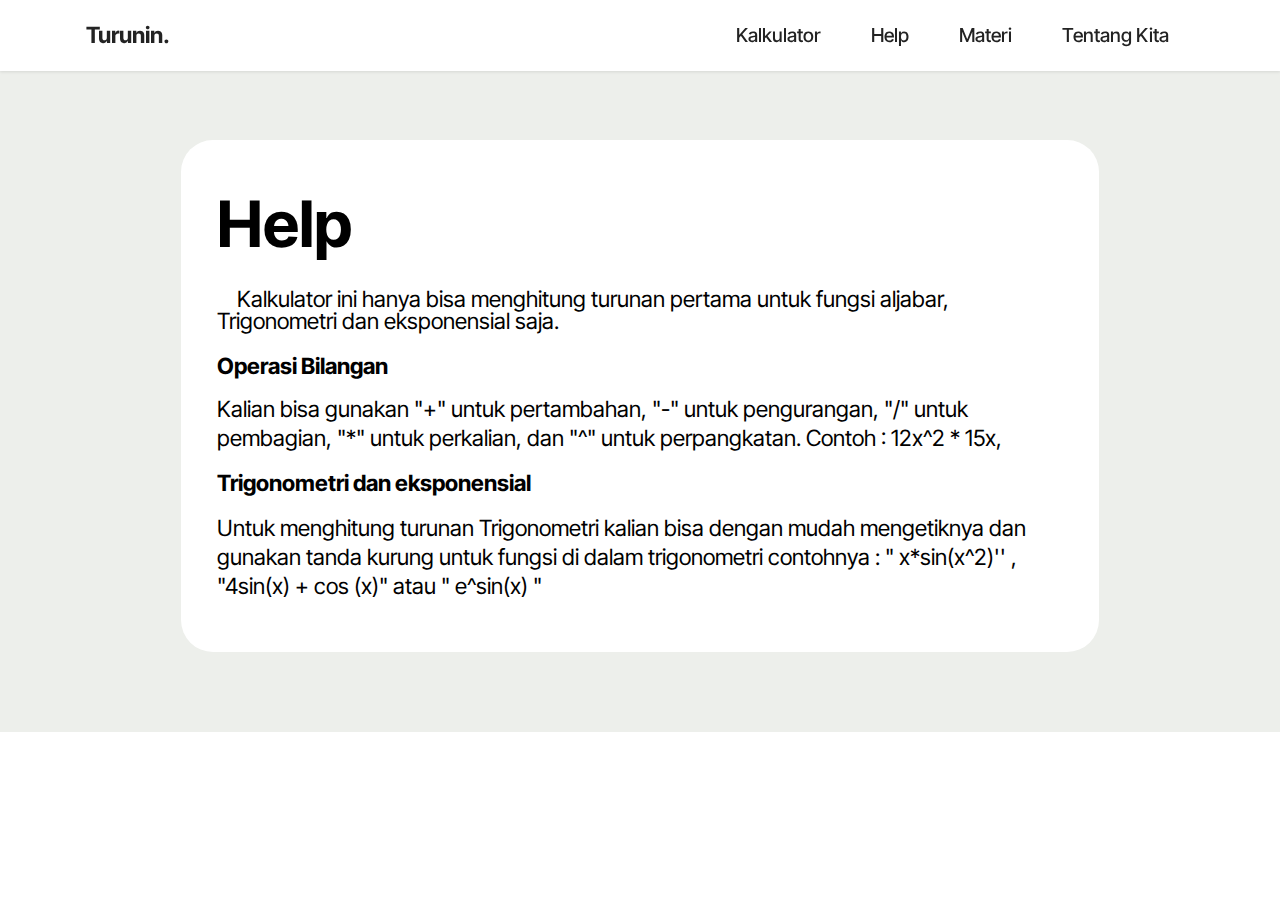
==== commit 2cac7c2a: "Update page1.html" ====
--- a/page1.html
+++ b/page1.html
@@ -80,7 +80,7 @@
               <div class="item-wrapper">
                 <h4 class="mbr-section-subtitle mbr-fonts-style mb-3 display-7"><strong>Trigonometri dan eksponensial</strong></h4>
                 <p class="mbr-text mbr-fonts-style display-7">
-                  Untuk menghitung turunan Trigonometri kalian bisa dengan mudah mengetiknya contohnya : " x*sin(x^2)'' , "4sin(x) + cos (x)" atau " e^sin(x) "</p>
+                  Untuk menghitung turunan Trigonometri kalian bisa dengan mudah mengetiknya dan gunakan tanda kurung untuk fungsi di dalam trigonometri contohnya : " x*sin(x^2)'' , "4sin(x) + cos (x)" atau " e^sin(x) "</p>
               </div>
             </div>
             
@@ -96,4 +96,4 @@
   
   
 </body>
-</html>+</html>
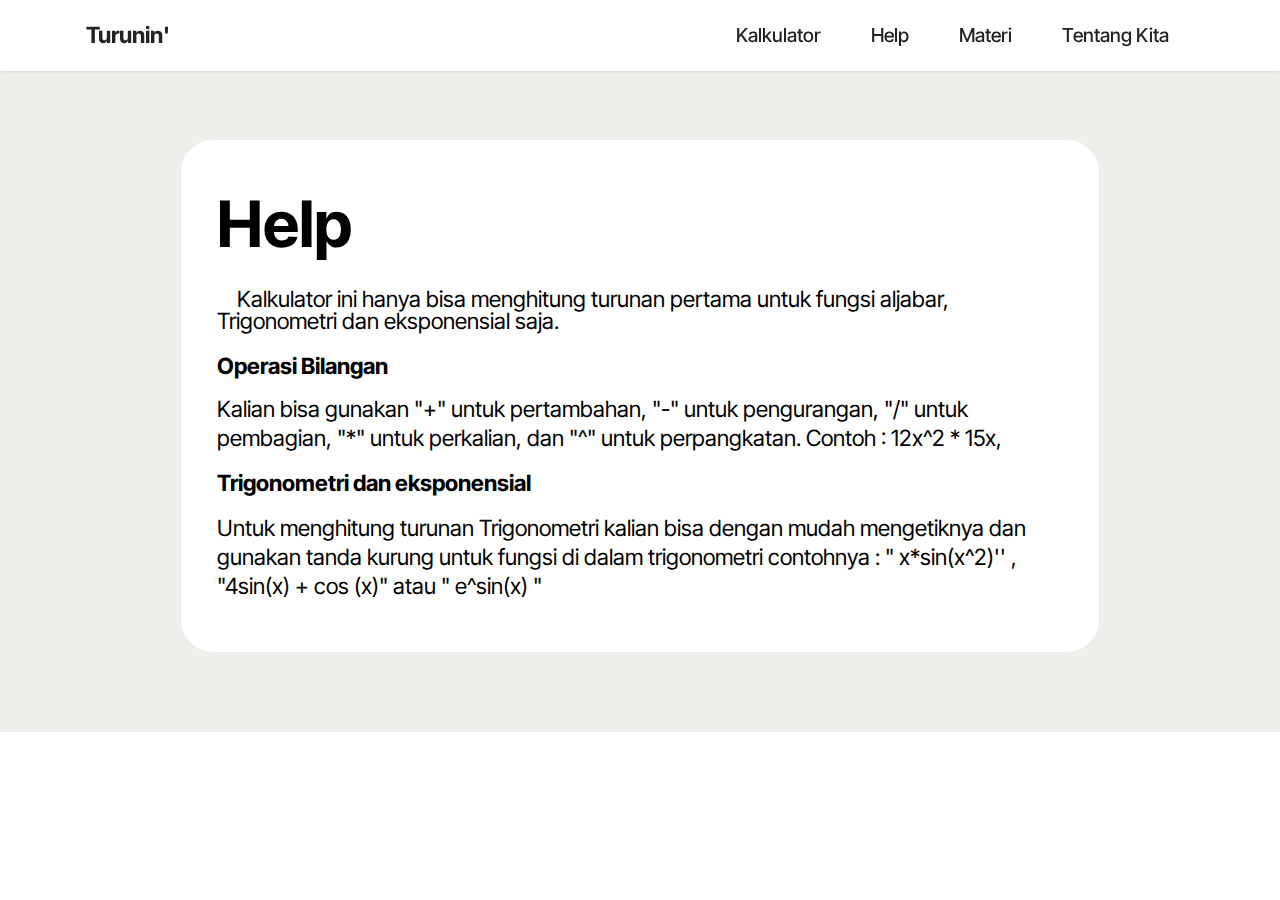
==== commit 413d0d42: "Update page1.html" ====
--- a/page1.html
+++ b/page1.html
@@ -34,7 +34,7 @@
         <div class="container">
             <div class="navbar-brand">
                 
-                <span class="navbar-caption-wrap"><a class="navbar-caption text-black text-primary display-7" href="index.html">Turunin.</a></span>
+                <span class="navbar-caption-wrap"><a class="navbar-caption text-black text-primary display-7" href="index.html">Turunin'</a></span>
             </div>
             <button class="navbar-toggler" type="button" data-toggle="collapse" data-bs-toggle="collapse" data-target="#navbarSupportedContent" data-bs-target="#navbarSupportedContent" aria-controls="navbarNavAltMarkup" aria-expanded="false" aria-label="Toggle navigation">
                 <div class="hamburger">
--- a/assets/theme/css/style.css
+++ b/assets/theme/css/style.css
@@ -307,7 +307,8 @@
   font-weight: 600;
   border-width: 1px;
   font-style: normal;
-  margin: 0.6rem 0.6rem;
+  font-size: 15px;
+  margin: 0.6rem 0rem;
   white-space: normal;
   transition: all 0.2s ease-in-out;
   display: inline-flex;
@@ -962,4 +963,4 @@
 	padding: 0;
 	top: 0;
 	left: -2400px;
-}+}
